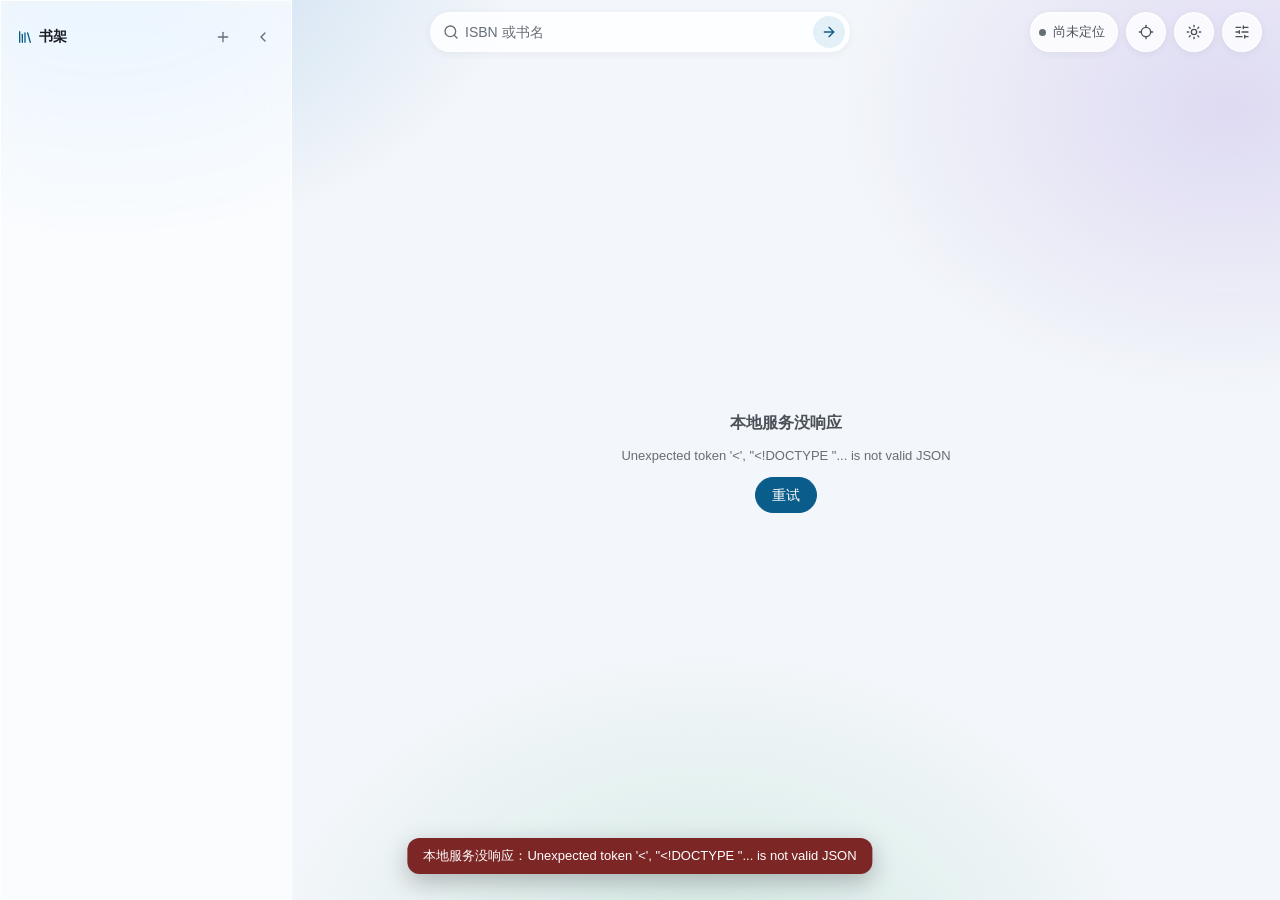
==== web/index.html @ 60a11de5 "上图馆藏查询 - 精简公开版初始提交 55 个文件：核心代码、网点数据、启动脚本、测试、文档、许可证。 打包工具与作者侧文档留在私有仓，不进公开仓。" ====
<!DOCTYPE html>
<html lang="zh-CN">
<head>
<meta charset="utf-8">
<meta name="viewport" content="width=device-width, initial-scale=1, viewport-fit=cover">
<title>上图馆藏查询 · 按距离查可借</title>
<!-- 浏览器标签页的书本小图标：16/32 给标签页，180 给 iOS 主屏幕 -->
<link rel="icon" type="image/png" sizes="32x32" href="icon-32.png">
<link rel="icon" type="image/png" sizes="16x16" href="icon-16.png">
<!-- 手机「添加到主屏幕」后当 App 用：图标、独立窗口、状态栏配色 -->
<link rel="manifest" href="manifest.json">
<link rel="apple-touch-icon" href="icon-180.png">
<meta name="apple-mobile-web-app-capable" content="yes">
<meta name="mobile-web-app-capable" content="yes">
<meta name="apple-mobile-web-app-title" content="上图馆藏">
<meta name="theme-color" media="(prefers-color-scheme: light)" content="#ffffff">
<meta name="theme-color" media="(prefers-color-scheme: dark)" content="#14171a">
<script>
  /* 在 CSS 之前定好主题，避免暗色下先闪一下白底 */
  (function () {
    var t;
    try {
      /* 便携模式（打包产物）不读本机记录，跟着系统走；判定开关见 app.js 的 S.nostore */
      if (localStorage.getItem('shlib.nostore') !== '1') t = localStorage.getItem('shlib.theme');
    } catch (e) {}
    if (t !== 'dark' && t !== 'light') {
      t = window.matchMedia && matchMedia('(prefers-color-scheme: dark)').matches ? 'dark' : 'light';
    }
    document.documentElement.setAttribute('data-theme', t);
  })();
</script>
<link rel="stylesheet" href="style.css">
</head>
<body>

<!-- 没有顶栏、没有标题：进页面第一眼就是定位结果和书架。
     检索框单独做成一颗药丸，右侧的按钮各自一颗圆钮，同一高度、同一条水平轴线 -->
<header id="bar">
  <div class="qwrap">
    <!-- 药丸检索：放大镜在左、清除叉在右，输入区居中，整颗框就是个 searchbox -->
    <div class="qpill" role="search">
      <i data-icon="search" class="qico"></i>
      <input id="q" type="search" placeholder="ISBN 或书名" autocomplete="off" spellcheck="false"
             aria-label="检索 ISBN 或书名" aria-expanded="false" aria-controls="sug">
      <button type="button" class="qclear hidden" id="qClear" title="清空" aria-label="清空检索框">
        <i data-icon="x"></i>
      </button>
      <button type="button" class="qgo icon-btn" id="qBtn" title="查询上图馆藏" aria-label="查询上图馆藏">
        <i data-icon="arrow-right"></i>
      </button>
      <!-- 搜索推荐 / 匹配 / 记录 -->
      <div class="sug hidden" id="sug" role="listbox" aria-label="搜索建议"></div>
    </div>
  </div>

  <div class="bacts">
    <!-- 定位：一个小圆点 + 地名，紧挨着定位钮。它读起来是「当前位置」，不是按钮 -->
    <div class="loc" id="loc" role="button" tabindex="0" title="点击更改位置">
      <span class="dot"></span>
      <span class="txt" id="locTxt">尚未定位</span>
    </div>
    <button class="rbtn icon-btn" id="geoBtn" title="重新定位" aria-label="重新定位">
      <i data-icon="locate"></i>
    </button>
    <!-- 亮色/暗色开关：一颗钮两个状态。图标跟着当前主题换（亮色=太阳，暗色=月亮），
         title 写的是「点了会变成什么」，不是当前状态 -->
    <button class="rbtn icon-btn" id="themeBtn" title="切换暗色" aria-label="切换暗色">
      <i data-icon="sun"></i>
    </button>
    <button class="rbtn icon-btn" id="settingsBtn" title="设置" aria-label="设置">
      <i data-icon="sliders"></i>
    </button>
  </div>
</header>

<main id="main">
  <aside id="aside">
    <div class="aside-head">
      <span class="ttl"><i class="ttl-ico" data-icon="library"></i>书架</span>
      <span class="spacer"></span>
      <!-- 手动加书：加进来的书单独成「手动添加」一组，不写回豆瓣书单，能随时移除 -->
      <button class="ghost icon-btn with-lbl" id="shelfAdd" title="手动加一本书" aria-label="手动加一本书">
        <i data-icon="plus"></i><span class="lbl">加书</span>
      </button>
      <button class="ghost icon-btn with-lbl" id="asideToggle" title="收起书架" aria-label="收起书架">
        <i data-icon="chevron-left"></i><span class="lbl">收起</span>
      </button>
    </div>
    <!-- 两组书单都由 renderBooks 画：上面「手动添加」，下面「豆瓣书单」 -->
    <div class="booklist" id="bookList"></div>
    <!-- 收起后只剩这一条：竖排标题 + 展开箭头，点一下把书架叫回来 -->
    <button class="aside-rail" id="asideRail" title="展开书架" aria-label="展开书架">
      <i data-icon="chevron-right"></i>
      <i class="rail-ico" data-icon="library"></i>
      <span class="rail-txt">书架</span>
    </button>
  </aside>

  <section class="result" id="result">
    <div class="empty">
      <h2>正在准备</h2>
      <p>读取书架、网点数据和你的位置…</p>
    </div>
  </section>
</main>

<!-- 设置 -->
<div class="settings" id="settings" aria-hidden="true">
    <div class="box" role="dialog" aria-modal="true" aria-labelledby="settingsTitle">
      <h2 id="settingsTitle">设置</h2>
      <button class="x" id="setClose" type="button" aria-label="关闭设置"></button>

    <!-- 局域网只读：从其他设备打开时能查书，但写配置会被服务端拒绝，这里提前说清楚 -->
    <div class="note ro" id="setRo" hidden>
      在其他设备上打开时，设置是只读的：可以查书、查看结果；改设置请回到运行服务的那台电脑。
    </div>

    <!-- 1 地图：宽屏下结果区背后铺不铺地图。手机上地图不铺背景，这项主要给桌面用 -->
    <div class="grp">地图</div>

    <div class="field">
      <label>默认展开地图</label>
      <div class="seg" id="mapSeg">
        <span class="seg-thumb" aria-hidden="true"></span>
        <button type="button" data-map-val="1">展开</button>
        <button type="button" data-map-val="0">收起</button>
      </div>
    </div>

    <!-- 2 豆瓣书单地址 -->
    <div class="grp">豆瓣书单地址</div>

    <div class="field">
      <label for="setDoulist">书单页网址</label>
      <input id="setDoulist" placeholder="https://www.douban.com/doulist/xxxx/">
    </div>

    <!-- 3 地图 API Key -->
    <div class="grp">地图 API Key</div>

    <div class="keybox">
      <div class="field">
        <!-- 两把 Key 的名字以前叫「Web 服务」/「Web 端」，中文里分不出来，提示里还常被统
             统称成「地图 Key」，结果距离/骑行缺的是 Web 服务那把、人却去填地图那格。
             label 改成按用途说，一把管地址换算和骑行，一把管浏览器画地图 -->
        <label for="providerBtn">地址与距离（Web 服务 Key）</label>
        <div class="row">
          <div class="select w-narrow" id="providerSelect">
            <input type="hidden" id="setProvider" value="amap">
            <button type="button" class="select-btn" id="providerBtn"
                    aria-haspopup="listbox" aria-expanded="false" aria-controls="providerMenu">
              <span id="providerVal">高德</span>
              <i data-icon="chevron-down"></i>
            </button>
            <div class="select-menu" id="providerMenu" role="listbox" aria-label="地址与距离的服务商" hidden>
              <button type="button" class="select-opt" role="option" data-v="amap"
                      aria-selected="true" tabindex="-1">
                <span>高德</span><i data-icon="check"></i>
              </button>
              <button type="button" class="select-opt" role="option" data-v="qq"
                      aria-selected="false" tabindex="-1">
                <span>腾讯</span><i data-icon="check"></i>
              </button>
            </div>
          </div>
          <input id="setKey" type="password" autocomplete="off" placeholder="Key">
          <button class="sm" type="button" id="keyTest">测试</button>
        </div>
      </div>

      <div class="field last">
        <label for="setMapKey">地图背景（Web 端 JS API Key）</label>
        <input id="setMapKey" type="password" autocomplete="off" placeholder="Key">
        <input id="setMapSec" type="password" autocomplete="off"
               placeholder="安全密钥" class="mt">
      </div>
    </div>

    <!-- 4 从其他设备访问：默认关，开启后同一网络里的手机 / 另一台电脑能打开（只读） -->
    <div class="grp">从其他设备访问</div>

    <div class="field last" id="lanField">
      <div class="lan-switch">
        <div class="lan-switch-txt">
          <label id="lanLabel">让同一网络里的其他设备打开</label>
          <div class="stat" id="lanStat">未开启，只有这台电脑能访问</div>
        </div>
        <button type="button" class="tgl" id="lanToggle" aria-pressed="false"
                aria-labelledby="lanLabel">
          <span class="tgl-track"><span class="tgl-knob"></span></span>
        </button>
      </div>
      <!-- 开关保存即生效：服务收到保存请求会当场换监听地址（server.py 的 apply_lan_binding），
           所以这里不再有「要不要重启」那条问句 -->
      <div class="lan-row" id="lanShare" hidden>
        <div id="lanQr" class="lan-qr" hidden></div>
        <div class="lan-txt">
          <div id="lanUrl" class="lan-url">—</div>
          <div class="lan-note" id="lanRo" hidden>其他设备上只能查看：可以查书、查看结果；修改设置请回到这台电脑。</div>
        </div>
      </div>
      <div class="lan-note" id="lanHint">其他设备要和这台电脑在同一个网络里；手机就是连同一个 Wi-Fi。</div>
    </div>

    <!-- 5 关于 -->
    <div class="grp">关于</div>

    <div class="ver-row">
      <div class="ver" id="setVer">上图馆藏查询 v—</div>
      <button class="sm" type="button" id="restartSrv" hidden
              title="重启本地服务，让 server.py / version.json 的改动生效">重启服务</button>
    </div>

    <div class="foot">
      <button id="setCancel">关闭</button>
      <button class="primary" id="setSave">保存</button>
    </div>
  </div>
</div>

<!-- 手机全屏地图：桌面有背景地图，窄屏放不下，改为按需铺满整屏 -->
<div class="map-sheet" id="mapSheet" aria-hidden="true">
  <div class="ms-panel" role="dialog" aria-modal="true" aria-labelledby="msTitle">
    <div class="ms-head">
      <h2 id="msTitle">馆藏地图</h2>
      <div class="ms-acts">
        <button type="button" class="ms-loc" id="msRecenter" title="回到我的位置" aria-label="回到我的位置">
          <i data-icon="locate"></i>
        </button>
        <button type="button" class="ms-close" id="mapSheetClose" aria-label="关闭地图">
          <i data-icon="x"></i>
        </button>
      </div>
    </div>
    <div class="ms-map" id="msMap"></div>
    <div class="ms-legend">
      <i class="mdot ok"></i>有可借<i class="mdot no"></i>借不到<span id="msLegendMe"><i class="mdot me"></i>我的位置</span>
    </div>
  </div>
</div>

<!-- 手动加书：加进来的书归「手动添加」这一组，不写回豆瓣书单 -->
<div class="dlg" id="addDlg" aria-hidden="true">
  <div class="dlg-box" role="dialog" aria-modal="true" aria-labelledby="addTitle">
    <h2 id="addTitle">手动加书</h2>
    <div class="field">
      <label for="addInput">ISBN 或书名</label>
      <input id="addInput" autocomplete="off" placeholder="9787302685821 / 置身事内">
    </div>
    <div class="dlg-hint" id="addHint">加进「手动添加」这一组，不会改动豆瓣书单。输入书名会先列出上图的版本，选定一本再查馆藏</div>
    <!-- 按书名匹配到多个版本时列在这里，点一个再查 -->
    <div class="dlg-cands" id="addCands" hidden></div>
    <div class="dlg-foot">
      <button type="button" id="addCancel">取消</button>
      <button type="button" class="primary" id="addOk">加入并查询</button>
    </div>
  </div>
</div>

<!-- 地址输入：页面内对话框，替掉原生 prompt（原生弹窗没法沿用配色，内嵌浏览器里还可能被拦掉） -->
<div class="dlg" id="addrDlg" aria-hidden="true">
  <div class="dlg-box" role="dialog" aria-modal="true" aria-labelledby="addrTitle">
    <h2 id="addrTitle">设置位置</h2>
    <div class="field">
      <label for="addrInput">地址或地点名</label>
      <input id="addrInput" autocomplete="off" placeholder="淮海中路1555号 / 人民广场">
    </div>
    <!-- 手填过的地址：手机上没有定位，常用地址点一下就设好 -->
    <div class="addr-recent" id="addrRecent" hidden></div>
    <!-- 提示原句写在 app.js 的 ADDR_HINT，打开对话框时填进来（查位置和报错会临时改写，
         这里留空是为了同一句不留两份） -->
    <div class="dlg-hint" id="addrHint"></div>
    <div class="dlg-foot">
      <button type="button" id="addrCancel">取消</button>
      <button type="button" class="primary" id="addrOk">确定</button>
    </div>
  </div>
</div>

<div id="toast" role="status" aria-live="polite" aria-atomic="true"></div>

<script src="shlib.js"></script>
<script src="app.js"></script>
</body>
</html>
---- web/style.css ----
/* 正文用系统默认字体栈：中文优先苹方/微软雅黑，英文走系统 UI 字体 */

/* --aside-w 注册成 <length>：类切换（292 ↔ 36px）时变量本身可过渡，
   grid 列宽、地图背景层 left、结果列左沿都读它，于是整页一起平滑收/放；
   不注册的话这些值只会在切换那一刻瞬跳。不支持的浏览器忽略本条，等同瞬切（现状） */
@property --aside-w {
  syntax: '<length>';
  inherits: true;
  initial-value: 292px;
}
/* 清透质感（轻玻璃拟态 + 柔性拟态）：
   - 面板一律半透明白 + backdrop 磨砂，柔和分层阴影，细白描边模拟玻璃厚度
   - 底层铺淡彩渐变环境光（body::before），玻璃有东西可透才显质感
   - 原则「不抢内容」：模糊半径和透明度都收着，文字照旧用 --ink 系 */
:root {
  --bg: #f3f6fa;
  --panel: rgba(255, 255, 255, .66);
  /* 顶栏零件（药丸/三枚圆钮/定位条）专用浓度：比 --panel 浓一档。
     书单列滚到顶栏后面时，.66 的磨砂下还能透出封面和文字的色影，
     人民广场那串字又会直接压在内容上——用户截图指出「内容混合」。
     只提顶栏这三个零件，不动 --panel（aside/卡片/下拉都共用 .66，一起动会动全局） */
  --panel-top: rgba(255, 255, 255, .82);
  --panel-2: rgba(255, 255, 255, .48);
  /* 浮层专用（搜索联想 / 搜索记录下拉）：它们压在整屏封面图上，
     --panel 的 .66 会把封面颜色透上来，字都读不清，所以单独浓一档 */
  --panel-pop: rgba(255, 255, 255, .97);
  --panel-solid: #fbfcfe;          /* 不支持 backdrop-filter 时的回退底 */
  --chip: rgba(20, 44, 68, .055);
  --hover: rgba(20, 44, 68, .05);
  --hover-2: rgba(20, 44, 68, .09);
  --line: rgba(20, 44, 68, .1);
  --line-strong: rgba(20, 44, 68, .18);
  /* 玻璃边缘：1px 亮描边 + 内侧顶部高光，模拟玻璃厚度 */
  --glass-line: rgba(255, 255, 255, .75);
  --glass-sheen: rgba(255, 255, 255, .85);
  --ink: #1a1d21;
  --ink-2: #4a5158;
  /* 淡一档仍要过 AA：#868e96 在 #f3f6fa 上只有 3.06:1，
     时间、说明、占位这些高频小字同样得读得清。这一档约 4.78:1 */
  --ink-3: #666e76;
  --brand: #0a5c8a;
  --brand-soft: rgba(10, 122, 178, .1);
  --brand-line: rgba(10, 122, 178, .32);
  --on-brand: #ffffff;
  /* 「我的位置」单独一支橙：地图上要一眼找到自己，跟馆标记的蓝同色就淹没了。
     同一个东西在右上角定位点上也是这一个色，两处必须同源 */
  --me: #e8590c;
  --me-soft: rgba(232, 89, 12, .22);
  --warn: #9a5b00;
  --warn-soft: rgba(217, 119, 6, .12);
  --no: #8c2f2f;
  --scrim: rgba(16, 24, 40, .35);
  /* 控件尺寸：按 shadcn/ui 的 h-9 / h-8 / h-10 / size-9 换算。
     全站按钮、输入框、下拉、分段、开关只读这四个数，别再各处写裸像素 */
  --ctl-sm: 32px;
  --ctl: 36px;
  --ctl-lg: 40px;
  --ctl-touch: 44px;
  /* 圆角三档：输入与菜单项 8、浮层与列表块 12、面板 16；按钮一律胶囊 999 */
  --r-sm: 8px;
  --r-md: 12px;
  --r-lg: 16px;
  /* 聚焦环：跟检索药丸的 3px 柔光同源，按钮/输入共用一套 */
  --ring: 0 0 0 3px var(--brand-soft);
  /* 柔光三层阴影：贴地一层、环境一层、远端大而极淡的一层——只拉开层级，不压出「重」感 */
  --shadow: 0 1px 2px rgba(31, 45, 61, .04), 0 4px 12px rgba(31, 45, 61, .05), 0 16px 40px rgba(31, 45, 61, .05);
  --shadow-float: 0 2px 6px rgba(31, 45, 61, .06), 0 12px 32px rgba(31, 45, 61, .1), 0 32px 72px rgba(31, 45, 61, .08);
  /* 分段控件里那块「浮起来的选中项」：只借一点点投影，别让它变成一张卡片 */
  --seg-thumb: var(--panel-solid);
  --thumb-shadow: 0 1px 2px rgba(31, 45, 61, .16), 0 1px 1px rgba(31, 45, 61, .06);
  color-scheme: light;
}

/* 暗色：只换变量，别在组件里写死颜色。玻璃规则同亮色：半透明深板 + 微弱亮描边 */
html[data-theme="dark"] {
  --bg: #101318;
  --panel: rgba(30, 35, 42, .62);
  --panel-top: rgba(30, 35, 42, .78);
  --panel-2: rgba(38, 44, 52, .5);
  --panel-pop: rgba(30, 35, 42, .97);
  --panel-solid: #1c2026;
  --chip: rgba(255, 255, 255, .07);
  --hover: rgba(255, 255, 255, .06);
  --hover-2: rgba(255, 255, 255, .1);
  --line: rgba(255, 255, 255, .1);
  --line-strong: rgba(255, 255, 255, .18);
  --glass-line: rgba(255, 255, 255, .12);
  --glass-sheen: rgba(255, 255, 255, .07);
  --ink: #e7e9ec;
  --ink-2: #b3bac1;
  --ink-3: #828a92;
  --brand: #6cb6dd;
  --brand-soft: rgba(108, 182, 221, .14);
  --brand-line: rgba(108, 182, 221, .38);
  --on-brand: #0d2029;
  /* 暗色下地图是「幻影黑」，橙要更亮一档才压得住 */
  --me: #ff922b;
  --me-soft: rgba(255, 146, 43, .26);
  --warn: #dfa95c;
  --warn-soft: rgba(223, 169, 92, .13);
  --no: #e5918c;
  --scrim: rgba(0, 0, 0, .58);
  --shadow: 0 1px 2px rgba(0, 0, 0, .3), 0 4px 12px rgba(0, 0, 0, .25), 0 16px 40px rgba(0, 0, 0, .22);
  --shadow-float: 0 2px 6px rgba(0, 0, 0, .35), 0 12px 32px rgba(0, 0, 0, .35), 0 32px 72px rgba(0, 0, 0, .3);
  /* 暗色下 panel-solid 比 chip 托盘更暗，直接拿来当滑块会看成「凹槽」；
     往亮处抬一档，才有「浮起来」的方向感 */
  --seg-thumb: #343a44;
  --thumb-shadow: 0 1px 2px rgba(0, 0, 0, .45);
  color-scheme: dark;
}

* { box-sizing: border-box; }

html, body {
  margin: 0;
  height: 100%;
}

body {
  background: var(--bg);
  color: var(--ink);
  font: 14px/1.55 -apple-system, "Segoe UI", "PingFang SC", "Microsoft YaHei", sans-serif;
  -webkit-font-smoothing: antialiased;
  display: flex;
  flex-direction: column;
}

/* 环境光：三团淡彩极光斑固定铺在视口底层，面板的磨砂透的就是它。
   fixed + z-index:-1 不参与滚动也不接鼠标；色斑务必淡（≤.5），压暗了正文对比度就塌了 */
body::before {
  content: "";
  position: fixed;
  inset: 0;
  z-index: -1;
  pointer-events: none;
  background:
    radial-gradient(42rem 30rem at 8% -6%, rgba(125, 180, 225, .4), transparent 62%),
    radial-gradient(38rem 28rem at 96% 12%, rgba(168, 148, 224, .28), transparent 64%),
    radial-gradient(44rem 32rem at 55% 108%, rgba(140, 208, 178, .3), transparent 62%);
}
html[data-theme="dark"] body::before {
  background:
    radial-gradient(42rem 30rem at 8% -6%, rgba(56, 98, 138, .3), transparent 62%),
    radial-gradient(38rem 28rem at 96% 12%, rgba(92, 76, 138, .26), transparent 64%),
    radial-gradient(44rem 32rem at 55% 108%, rgba(48, 108, 88, .24), transparent 62%);
}

/* 玻璃面板公共质感：磨砂 + 亮描边 + 顶部高光。各组件只补自己的圆角/阴影，
   都从这里拿背景，保证「透多少」全局一致 */
aside, .settings .box, .iw, .map-legend {
  background: var(--panel);
  -webkit-backdrop-filter: blur(18px) saturate(1.6);
  backdrop-filter: blur(18px) saturate(1.6);
  border: 1px solid var(--glass-line);
}

/* 不支持 backdrop-filter 的老浏览器：退回近实色底，别让文字压在色斑上。
   暗色那组选择器特异性更高，得一起写，不然暗色下回退不生效 */
@supports not ((backdrop-filter: blur(1px)) or (-webkit-backdrop-filter: blur(1px))) {
  :root, html[data-theme="dark"] { --panel: var(--panel-solid); --panel-2: var(--panel-solid); --panel-top: var(--panel-solid); --panel-pop: var(--panel-solid); }
  .card, aside, .settings .box, .iw, .map-legend { border-color: var(--line); }
}

button, input, select { font: inherit; color: inherit; }

a { color: var(--brand); text-decoration: none; }
a:hover { text-decoration: underline; }

.hidden { display: none !important; }

/* ---------------------------------------------------------------- 头部 */

/* 没有一体化顶栏、没有标题：只在视口顶上浮着一排东西——一颗药丸检索，右边两颗圆钮。
   头部本身不画底色、不画分隔线（画了就又变回「一条顶栏」），靠药丸和圆钮自己的
   玻璃底跟内容分开。fixed 不占布局高度，两列滚动区各自用 --hdr-h 让位 */
/* 头部这条横贯整个视口，但视觉上只有药丸和右侧两颗圆钮。
   让它整体不吃事件、只有里面的零件吃：否则书单移到顶端后，最上面一截会被一条
   透明的头部盒子挡住，点不到也划不动 */
header {
  pointer-events: none;
  position: fixed;
  top: 0;
  left: 0;
  right: 0;
  z-index: 20;
  flex: none;
  display: flex;
  align-items: center;
  gap: 10px;
  padding: 12px 18px;
}
header > * { pointer-events: auto; }

/* 药丸 + 定位：同一组。min-width:0 让它能真的被压缩，否则内部输入框撑住不肯缩 */
.qwrap {
  display: flex;
  align-items: center;
  gap: 10px;
  flex: 1 1 auto;
  min-width: 0;
}

/* 桌面（>860，跟下面单列断点对齐）：药丸在视口正中，右边一簇「地名 + 两颗圆钮」。
   三列布局：左右各 1fr 把中间那列按在正中，左列空着——这才是「水平居中」，
   不是「在两个东西之间居中」 */
@media (min-width: 861px) {
  header {
    display: grid;
    grid-template-columns: minmax(0, 1fr) auto minmax(0, 1fr);
    column-gap: 10px;
  }
  .qwrap { grid-column: 2; flex: none; }
  .bacts { grid-column: 3; justify-self: end; justify-content: flex-end; max-width: 100%; }
  /* 右簇零件（地名 + 三颗圆钮）间距全站统一 8px：858 这档最挤，靠 .loc 自己截断让位 */
  .bacts { gap: 8px; }
}

/* 药丸检索：整颗框就是一个搜索框——放大镜在左、清除叉和「去查」圆钮在右，
   中间是输入区。高度 40 和右边的圆钮一致，视觉上是一排同高的东西 */
.qpill {
  position: relative;          /* 下拉用它定位 */
  display: flex;
  align-items: center;
  gap: 6px;
  flex: 0 1 420px;
  width: 420px;
  height: var(--ctl-lg);
  padding: 0 4px 0 12px;
  border-radius: 999px;
  background: var(--panel-top);
  -webkit-backdrop-filter: blur(18px) saturate(1.6);
  backdrop-filter: blur(18px) saturate(1.6);
  border: 1px solid var(--glass-line);
  box-shadow: inset 0 1px 0 var(--glass-sheen), 0 2px 8px rgba(31, 45, 61, .06);
  transition: border-color .14s, box-shadow .14s;
}
/* 聚焦：描边换成品牌色 + 一圈很淡的光晕，不加粗边框（加粗会让药丸抖一下） */
.qpill:focus-within {
  border-color: var(--brand-line);
  box-shadow: inset 0 1px 0 var(--glass-sheen), 0 0 0 3px var(--brand-soft), 0 2px 8px rgba(31, 45, 61, .08);
}
.qpill .qico {
  flex: none;
  color: var(--ink-3);
  transition: color .14s;
}
.qpill .qico .ic { width: 16px; height: 16px; }
.qpill:focus-within .qico { color: var(--brand); }
/* 输入框自己不带边框和底色：它就是药丸里的一段空白 */
.qpill input {
  flex: 1 1 auto;
  min-width: 0;
  height: 100%;
  padding: 0;
  border: 0;
  background: transparent;
  font-size: 14px;
  outline: none;
  color: var(--ink);
}
.qpill input::placeholder { color: var(--ink-3); }
/* 搜索框原生的清除叉会跟自己的叉叠在一起，去掉 */
.qpill input::-webkit-search-cancel-button { -webkit-appearance: none; appearance: none; }

/* 清除叉：有字才出现。做成小圆点，跟「去查」那颗拉开一档 */
.qpill .qclear {
  flex: none;
  display: inline-flex;
  align-items: center;
  justify-content: center;
  width: 24px; height: 24px;
  padding: 0;
  border: 0;
  border-radius: 50%;
  background: var(--chip);
  color: var(--ink-3);
}
.qpill .qclear:hover:not(:disabled) { background: var(--hover-2); color: var(--ink); }
.qpill .qclear .ic { width: 12px; height: 12px; stroke-width: 2.4; }
/* 「去查」：药丸右端嵌着的一颗实心小圆钮，比圆钮小两号，免得抢过设置钮 */
.qpill .qgo {
  flex: none;
  width: var(--ctl-sm); height: var(--ctl-sm);
  border: 0;
  border-radius: 50%;
  background: var(--brand-soft);
  color: var(--brand);
}
.qpill .qgo:hover:not(:disabled) { background: var(--brand); color: var(--on-brand); }
.qpill .qgo .ic { width: 16px; height: 16px; }

/* 右侧一簇：地名 + 两颗圆钮（定位、设置）。药丸同高 40，圆钮是正圆、玻璃底 */
.bacts { display: flex; align-items: center; gap: 8px; flex: none; min-width: 0; }
.rbtn {
  width: var(--ctl-lg); height: var(--ctl-lg);
  /* 圆钮不许被压扁：窗口窄的时候要缩的是地名，不是这两颗圆 */
  flex: none;
  padding: 0;
  border-radius: 50%;
  border: 1px solid var(--glass-line);
  background: var(--panel-top);
  -webkit-backdrop-filter: blur(18px) saturate(1.6);
  backdrop-filter: blur(18px) saturate(1.6);
  color: var(--ink-2);
  box-shadow: inset 0 1px 0 var(--glass-sheen), 0 2px 8px rgba(31, 45, 61, .06);
  transition: background .12s, color .12s, border-color .12s, box-shadow .12s;
}
.rbtn:hover:not(:disabled) {
  background: var(--hover-2);
  color: var(--ink);
  box-shadow: inset 0 1px 0 var(--glass-sheen), 0 3px 12px rgba(31, 45, 61, .1);
}
.rbtn .ic { width: 16px; height: 16px; }
/* 药丸里那颗「去查」和圆钮共用的圆钮基类：图标居中由 .icon-btn 负责 */
.rbtn.icon-btn:hover:not(:disabled) { background: var(--hover-2); color: var(--ink); }

/* 不支持 backdrop-filter 的老浏览器：退回近实色底，别让文字压在色斑上 */
@supports not ((backdrop-filter: blur(1px)) or (-webkit-backdrop-filter: blur(1px))) {
  .qpill, .rbtn, .sug { background: var(--panel-solid); border-color: var(--line); }
}

.spacer { flex: 1; }

/* 定位：一颗小圆点 + 地名，没有边框——它读起来是「当前位置」，不是按钮。
   位置在右侧一簇的最前面，紧挨着定位钮（挤的时候先压它，两颗钮不缩） */
/* 「人民广场」定位条：一颗点 + 地名，读起来是「当前位置」不是按钮，但要有底——
   它以前完全透明（只有 hover 才出底），书单列滚到顶栏后面时这串字直接压在
   封面和书名上，用户截图指出「内容混合」。底子跟圆钮同款同浓度 */
.loc {
  display: flex;
  align-items: center;
  gap: 7px;
  flex: 0 1 auto;
  min-width: 0;
  max-width: 190px;
  /* 高度跟同行三枚圆钮（.rbtn 40px）拉齐：以前 30px 矮一截，一排东西高低不齐。
     宽度不写死：flex 0 1 auto 让它跟着地名长短自适应，超长由 .txt 截断出省略号 */
  height: var(--ctl-lg);
  padding: 0 12px 0 8px;
  font-size: 13px;
  color: var(--ink-2);
  border-radius: 999px;
  border: 1px solid var(--glass-line);
  background: var(--panel-top);
  -webkit-backdrop-filter: blur(18px) saturate(1.6);
  backdrop-filter: blur(18px) saturate(1.6);
  box-shadow: inset 0 1px 0 var(--glass-sheen), 0 2px 8px rgba(31, 45, 61, .06);
  cursor: pointer;
  user-select: none;
  transition: background .12s, color .12s;
}
.loc:hover { background: var(--hover); color: var(--ink); }
.loc:focus-visible { outline: 2px solid var(--brand-line); outline-offset: 1px; }
.loc .dot {
  width: 7px; height: 7px; border-radius: 50%;
  background: var(--ink-3); flex: none;
  transition: background .16s;
}
.loc.on .dot { background: var(--me); }
.loc .txt { overflow: hidden; text-overflow: ellipsis; white-space: nowrap; min-width: 0; }

/* ---------------------------------------------------------------- 按钮 */

/* 规格对齐 shadcn/ui Button：默认 h-9（36）/ px-4（16）/ text-sm（14）/ font-medium。
   形状沿用本项目的胶囊：带字的 999、纯图标的等宽等高自然成正圆 */
button {
  display: inline-flex;
  align-items: center;
  justify-content: center;
  gap: 8px;
  height: var(--ctl);
  padding: 0 16px;
  border: 1px solid var(--line-strong);
  background: var(--panel-2);
  border-radius: 999px;
  color: var(--ink);
  font-size: 14px;
  font-weight: 500;
  line-height: 1;
  cursor: pointer;
  transition: background .12s, border-color .12s, color .12s, box-shadow .12s;
  white-space: nowrap;
}
button:focus-visible {
  outline: none;
  border-color: var(--brand);
  box-shadow: var(--ring);
}
button:hover:not(:disabled) { background: var(--hover-2); }
button:disabled { opacity: .5; cursor: default; }
button.primary {
  background: var(--brand);
  border-color: var(--brand);
  color: var(--on-brand);
}
/* 通用 button:hover 的灰底（0,2,1）打得掉 button.primary（0,1,1），
   所以主按钮的 hover 必须同样带上 :hover:not(:disabled)，把品牌色底守住，
   否则白字会压在浅灰上看不见（2026-10-22 用户截图指出）。
   压暗用 color-mix 而不是 filter：filter 会把白字一起变灰 */
button.primary:hover:not(:disabled) {
  background: color-mix(in srgb, var(--brand) 90%, var(--ink));
  border-color: color-mix(in srgb, var(--brand) 90%, var(--ink));
}
button.ghost { border-color: transparent; background: transparent; color: var(--ink-2); }
button.ghost:hover:not(:disabled) { background: var(--hover); }
/* 小号：h-8（32）/ px-3（12）/ 13px；纯图标时是 32 见方的圆 */
button.sm { height: var(--ctl-sm); padding: 0 12px; font-size: 13px; }
button.sm.icon-btn { width: var(--ctl-sm); padding: 0; }
/* 书单头部的图标按钮：h-8 圆钮、透明底，hover 才浮一层 */
.aside-head button.icon-btn {
  width: var(--ctl-sm);
  height: var(--ctl-sm);
  color: var(--ink-3);
}
.aside-head button.icon-btn .ic { width: 16px; height: 16px; }
/* 文字标签默认藏：宽屏有 title 悬停就够，文字是重复信息。≤640px 触屏看不到 title，
   才显示（见文件末尾那条 media）——按钮从 32px 圆点变成带字小胶囊 */
.aside-head button.icon-btn .lbl { display: none; }
button.wide { width: 100%; }
/* ---------------------------------------------------------------- 搜索下拉 */

/* 挂在药丸下面：跟药丸同宽（最小 320，窄屏才跟着缩），浮在内容上面。
   里面只有两种行：可点的建议（.sg）和分组标题（.sug-head） */
.sug {
  position: absolute;
  top: calc(100% + 6px);
  left: 0;
  right: 0;
  min-width: 320px;
  z-index: 30;
  padding: 4px;
  border-radius: var(--r-md);
  background: var(--panel-pop);
  -webkit-backdrop-filter: blur(22px) saturate(1.7);
  backdrop-filter: blur(22px) saturate(1.7);
  border: 1px solid var(--glass-line);
  box-shadow: inset 0 1px 0 var(--glass-sheen), var(--shadow-float);
  max-height: min(68vh, 520px);
  overflow-y: auto;
  overscroll-behavior: contain;
}
.sug-head {
  padding: 4px 8px;
  font-size: 11px;
  color: var(--ink-3);
  letter-spacing: .2px;
}
/* 版本查询的加载 / 失败 / 空结果：不占一行高度，跟建议行同样的左内边距 */
.sg-note {
  display: flex;
  align-items: center;
  flex-wrap: wrap;
  gap: 6px;
  padding: 8px;
  font-size: 12px;
  line-height: 1.5;
  color: var(--ink-3);
}
.sg-note .spin { width: 12px; height: 12px; border-width: 2px; }
.sg-note.err { color: var(--warn); background: var(--warn-soft); border-radius: var(--r-sm); }
/* 一条建议：图标 + 书名 +（作者·ISBN）。书名抢宽度，右侧次要信息自己截断 */
.sg {
  display: flex;
  align-items: center;
  gap: 8px;
  width: 100%;
  height: var(--ctl);
  padding: 0 8px;
  border: 0;
  border-radius: var(--r-sm);
  background: transparent;
  color: var(--ink);
  text-align: left;
  font-size: 13px;
  font-weight: 400;
}
.sg .ic { width: 16px; height: 16px; color: var(--ink-3); flex: none; }
.sg .sg-t {
  flex: 1 1 auto;
  min-width: 0;
  overflow: hidden;
  text-overflow: ellipsis;
  white-space: nowrap;
}
.sg .sg-s {
  flex: 0 1 auto;
  max-width: 46%;
  overflow: hidden;
  text-overflow: ellipsis;
  white-space: nowrap;
  font-size: 11px;
  color: var(--ink-3);
}
/* 上图版本那条建议：两行——书名一行，作者/出版社/年份/ISBN 一行。
   版本靠 ISBN 区分，不能因为单行宽度不够把它截掉。
   行高必须自己写：全局 button 是 line-height:1（给单行胶囊按钮用的），
   两行文本继承它就会把上下两行贴成「叠字」，光加内边距救不回来 */
.sg.ed {
  display: grid;
  grid-template-columns: 16px minmax(0, 1fr);
  align-items: start;
  gap: 3px 9px;
  height: auto;
  padding: 8px 10px;
  line-height: 1.45;
}
.sg.ed .ic { grid-row: 1 / 3; margin-top: 2px; }
.sg.ed .sg-t,
.sg.ed .sg-s { max-width: 100%; }
.sg.ed .sg-s { font-size: 11px; }
/* 回车提示：只在「去上图查」那条上出现，提醒键盘能直接确认 */
.sg .sg-k {
  flex: none;
  font-size: 11px;
  color: var(--ink-3);
  border: 1px solid var(--line);
  border-radius: 4px;
  padding: 0 4px;
  line-height: 16px;
}
/* 高亮：鼠标划过和键盘上下共用这一个类，任何时刻只有一条亮 */
.sg.hi, .sg:hover:not(:disabled) { background: var(--hover); }
.sg.hi .ic, .sg:hover:not(:disabled) .ic { color: var(--brand); }
/* 「去上图查」那条：跟上面的书单匹配隔一道细线，读起来是「另外一件事」 */
.sg.go { margin-top: 4px; border-top: 1px solid var(--line); border-radius: 0 0 var(--r-sm) var(--r-sm); }
.sg.go .sg-t b { font-weight: 600; color: var(--ink); }
/* 清空记录：靠底部、颜色更淡——是收尾动作，不该跟正经结果一样显眼 */
.sg.clr { color: var(--ink-3); font-size: 13px; height: var(--ctl-sm); }
.sg.clr:hover:not(:disabled) { color: var(--ink); }
.sg.clr:hover:not(:disabled) .ic { color: var(--ink); }
/* 最近搜索一行：左边是可点的记录，右边单独一个叉 */
.sg-row { display: flex; align-items: center; gap: 2px; }
.sg-row .sg { flex: 1 1 auto; width: auto; min-width: 0; }
.sg-x {
  flex: none;
  display: inline-flex;
  align-items: center;
  justify-content: center;
  width: var(--ctl-sm); height: var(--ctl-sm);
  padding: 0;
  border: 0;
  border-radius: 999px;
  background: transparent;
  color: var(--ink-3);
  /* 平时不显示，划过那一行才浮出来——记录条不该一眼全是叉 */
  opacity: 0;
  transition: opacity .12s, background .12s, color .12s;
}
.sg-row:hover .sg-x, .sg-x:focus-visible { opacity: 1; }
.sg-x:hover:not(:disabled) { background: var(--hover-2); color: var(--ink); }
.sg-x .ic { width: 14px; height: 14px; }
/* 手机没有 hover：叉常显 */
@media (hover: none) { .sg-x { opacity: .55; } }

/* ---------------------------------------------------------------- 图标 */

/* 全站图标统一走 Lucide（24×24 线描）。尺寸只在这里定，别在 HTML/SVG 属性上写宽高：
   换位置要改大小，属性上写死就盖不掉了。
   老图标是 16×16 的画布、stroke 1.4~1.7；换成 24×24 + stroke 2 后，视觉粗细与旧版相当，
   所以下面的像素尺寸沿用原来的（14~15px），看起来不会突然变粗或变细。 */
/* index.html 里 <i data-icon="xxx"> 是图标占位，由 app.js 填成 SVG。
   它在被填上之前是空的行内元素：去掉斜体、行高和基线空隙，别让按钮先抖一下 */
i[data-icon] {
  display: inline-flex;
  align-items: center;
  justify-content: center;
  font-style: normal;
  line-height: 0;
  flex: none;
}
.ic {
  display: block;
  width: 16px;
  height: 16px;
  flex: none;
  /* 线描图标在深色底上略细，加一点描边像素对齐的优化 */
  shape-rendering: geometricPrecision;
}
/* 只读给读屏：图标替代文字后，语义不能跟着丢 */
.sr {
  position: absolute;
  width: 1px;
  height: 1px;
  padding: 0;
  margin: -1px;
  overflow: hidden;
  clip: rect(0 0 0 0);
  white-space: nowrap;
  border: 0;
}
/* 书单头部那几个按钮，图标跟全站统一 16 */
button.icon-btn .ic { width: 16px; height: 16px; }

/* 图标按钮：盒子由尺寸 token 撑，图标居中；底色块和图标必然同心。
   尺寸不写死在这里，由各处的类（.rbtn / .sm / .toolbar / .aside-head）给 */
button.icon-btn {
  display: inline-flex;
  align-items: center;
  justify-content: center;
  gap: 8px;
  padding: 0;
  line-height: 0;
}
/* 带文字的那种（「加书」「收起」）行高要还回去，否则文字会跟图标挤在一起 */
button.icon-btn.with-lbl { line-height: 1.4; }
button.icon-btn:hover:not(:disabled) { color: var(--ink); background: var(--hover); }
button.icon-btn.busy svg { animation: sp .9s linear infinite; }
/* 主按钮 + 图标：颜色得听 .primary 的，否则被上面的灰字规则盖掉，白图标变深灰 */
button.primary.icon-btn { color: var(--on-brand); }
button.primary.icon-btn:hover:not(:disabled) { color: var(--on-brand); background: var(--brand); }

button.icon-btn.busy:disabled { opacity: .85; }

/* 并列字段的竖线分隔符：比正文淡一档，只做分栏不抢内容 */
.sep {
  color: var(--ink-3);
  opacity: .45;
  margin: 0 .42em;
  font-weight: 400;
  user-select: none;
}

/* ---------------------------------------------------------------- 布局 */

/* 两列：书单 292 固定在左、结果区拿走剩下的。整个 main 在视口里，两列各自内滚——
   整页滚的话，书单会跟着结果区一起被卷走，切换书时得先滚回来 */
main {
  display: grid;
  grid-template-columns: var(--aside-w, 292px) minmax(0, 1fr);
  gap: 0;
  flex: 1;
  min-height: 0;
  /* 书单栏宽度只在这里写一次：栅格和背景地图的左边界（.map-bg 的 left）都读它 */
  --aside-w: 292px;
  /* 结果列表那块面板的宽度：面板自己读它，地图遮罩也读它（左边那道淡出要对齐面板右沿） */
  --list-w: clamp(360px, 40vw, 520px);
  /* 收起/展开书单时列宽平滑收放（292 ↔ 36px）：注册过的 --aside-w 可过渡，
     地图层 left、结果列左沿跟着一起动，不再是整页跳一下 */
  transition: --aside-w .22s ease;
}

aside {
  /* 背景/描边来自顶部的玻璃公共规则（磨砂 + 亮边），这里只管布局 */
  display: flex;
  flex-direction: column;
  min-height: 0;
}
/* 替头部让位：头部是 fixed 的，背景跟着一起铺到视口顶，内容仍从药丸下面开始。
   放在书单栏而不是 body，是因为这块留白属于侧栏自己的画廊，不是整页的边距。
   注意只能给 #aside：地图那块也是 <aside>，跟着让位的话它自己顶上就多一条空白 */
/* 书单从顶端开始：头部那条虽然在顶上，但它左半（书单这一列）本来就是空的，
   整条让出 --hdr-h 只会白掉一块。留 8px 呼吸位就够 */
#aside { padding-top: 8px; }
/* 收起成竖条时没有内容要避让，竖条居中到整条高度上 */
main.aside-min #aside { padding-top: 0; }

/* 头部两排：第一排标题 + 两个图标按钮，第二排抓取时间。
   时间单独一行是为了让第一排只剩「豆瓣书单」四个字和按钮，读起来干净；
   它自己比标题淡一档、小一档，扫一眼就知道那是来路不是重点 */
.aside-head {
  padding: 12px 12px 4px 16px;
  display: flex;
  align-items: center;
  gap: 8px;
}
.aside-head .ttl {
  display: inline-flex;
  align-items: center;
  gap: 6px;
  font-weight: 600;
  font-size: 14px;
  white-space: nowrap;
  flex: none;
}
/* 书架标题前用「藏书」图标：豆瓣 favicon 下移到豆瓣书单那一组，
   免得整列看起来仍然只是一份豆瓣书单 */
.aside-head .ttl-ico {
  display: inline-flex;
  width: 16px; height: 16px;
  color: var(--brand);
}
.aside-head .ttl-ico .ic { width: 16px; height: 16px; }

.booklist {
  overflow-y: auto;
  flex: 1;
  min-height: 0;
  padding: 8px;
}

/* 书架分组：手动添加 / 豆瓣书单。来源写在组标题上，行内不再重复「豆瓣/手动」 */
.shelf-grp {
  display: flex;
  align-items: center;
  gap: 6px;
  padding: 10px 8px 4px;
  font-size: 11px;
  line-height: 1.4;
  color: var(--ink-3);
}
.shelf-grp:first-child { padding-top: 2px; }
.sgrp-ico {
  display: inline-flex;
  align-items: center;
  justify-content: center;
  width: 16px; height: 16px;
  flex: none;
}
.sgrp-ico .ic { width: 14px; height: 14px; color: var(--brand); }
.sgrp-ico .dblogo { width: 14px; height: 14px; }
.sgrp-name { font-size: 12px; font-weight: 600; color: var(--ink-2); white-space: nowrap; }
.sgrp-n { font-variant-numeric: tabular-nums; }
/* 组标题右侧的动作图标（改豆瓣书单地址）：给一枚 28×22 的扁盒子当悬停区。
   不给尺寸的话 hover 底色正好等于 16px 图标本身，竖着一条、比例怪，也像不可点 */
.shelf-grp button.icon-btn {
  width: 28px;
  height: 22px;
  border-radius: 7px;
  color: var(--ink-3);
}
.shelf-grp button.icon-btn .ic { width: 15px; height: 15px; }
.shelf-grp button.icon-btn:hover { color: var(--ink); }
/* 组内提示（加载 / 没配书单 / 重抓失败）：一行小字，不占一整本书的高度 */
.shelf-note {
  display: flex;
  align-items: center;
  flex-wrap: wrap;
  gap: 4px 6px;
  margin: 2px 8px 6px;
  padding: 8px 10px;
  border-radius: var(--r-sm);
  background: var(--panel-2);
  color: var(--ink-3);
  font-size: 12px;
  line-height: 1.5;
}
.shelf-note.err { color: var(--warn); background: var(--warn-soft); }
/* 两份书单都空时的居中空态：给两个能直接动手的入口 */
.shelf-empty {
  display: flex;
  flex-direction: column;
  align-items: center;
  justify-content: center;
  gap: 8px;
  padding: 32px 16px;
  text-align: center;
  color: var(--ink-3);
}
.se-ico { display: inline-flex; width: 32px; height: 32px; }
.se-ico .ic { width: 28px; height: 28px; }
.shelf-empty p { margin: 0; font-size: 12px; }
.se-acts { display: flex; gap: 6px; margin-top: 2px; }

.book {
  display: grid;
  grid-template-columns: 38px minmax(0, 1fr);
  gap: 9px;
  padding: 7px 8px;
  border-radius: var(--r-md);
  cursor: pointer;
  border: 1px solid transparent;
  align-items: start;
  transition: background .14s ease;
}
.book:hover { background: var(--hover); }
/* 选中态用全站「把它拿起来」那块语言：分段控件的滑块就是一块 --seg-thumb 底
   + --thumb-shadow 凸起，书架选中的书照画。以前是 brand-soft 底 + brand-line 描边，
   读着像 hover 没走干净；品牌色也留给真正可点的链接，不用来标选中
   （2026-10-26 用户定 A3）。
   浅色下 --seg-thumb 跟玻璃面板只差 1–3 个 RGB 级，阴影又只往下落，
   上沿和背景几乎分不开；加一圈 --line-strong 的头发线把选中卡「拎」出来。
   暗色 --seg-thumb (#343a44) 跟面板 (#2a2f38) 差得够，hairline 也照画，
   不影响暗色观感——同一条规则、两种主题都成立 */
.book.active {
  background: var(--seg-thumb);
  border-color: transparent;
  box-shadow: var(--thumb-shadow), 0 0 0 1px var(--line-strong);
}
/* 手动加的书：右侧多一列放「移除」。以前左侧还画了一道品牌色竖线标来源，
   撤掉了——分组标题「手动添加」和这颗「移除」已经把来源说过两遍，
   而且按全站配色规矩，品牌色只留给可点和选中，不该拿来标一类内容 */
.book.adhoc {
  grid-template-columns: 38px minmax(0, 1fr) auto;
  column-gap: 8px;
}
/* 移除：常驻但压得很淡，悬停才实起来；触屏没有悬停也看得见、点得到 */
.bk-x {
  align-self: start;
  display: inline-flex;
  align-items: center;
  justify-content: center;
  width: 24px; height: 24px;
  margin-top: -1px;
  padding: 0;
  border: 0;
  border-radius: 6px;
  background: transparent;
  color: var(--ink-3);
  opacity: .45;
  cursor: pointer;
  flex: none;
  transition: opacity .12s, background .12s, color .12s;
}
.book:hover .bk-x, .bk-x:focus-visible { opacity: 1; }
.bk-x:hover { background: var(--hover-2); color: var(--ink); }
.bk-x .ic { width: 14px; height: 14px; }
.book .cover {
  width: 38px; height: 54px; object-fit: cover; border-radius: 4px;
  background: var(--chip); border: 1px solid var(--line);
  flex: none;
  /* block：行内 img 会在 .cov 盒子里留一道基线间隙，封面遮罩（inset:0）会溢出封面下沿 */
  display: block;
}
.book .cover.ph {
  display: flex; align-items: center; justify-content: center;
  color: var(--ink-3); font-size: 11px; line-height: 1.2; text-align: center;
}
/* 封面外面包一层：可借家数角标要相对封面定位，压不住别的东西 */
.cov { position: relative; display: block; flex: none; }
.book .cov { width: 38px; }
/* 查询结果画在封面上、不落行内文字：allout = 灰罩 + 封面去色 + 印章「都已借出」；
   inhouse = 轻罩 + 微去色 + 印章「仅馆内」；
   norecord = 浅一档的灰罩 + 印章「无此版本」（书是「没有」不是「借完」，罩淡一档、语气轻一点）。
   三种印章罩的浓淡：allout .6 > norecord .42 > inhouse .32——书还能进馆看，
   只是不能外借，压得比「都已借出」轻，别把能看的书也判成死路。
   遮罩盖在 .cover 上（::after 继承封面 4px 圆角），「无封面」占位块一样盖。
   颜色写死中性色：遮罩压的是封面图，跟页面明暗无关（同地图标记的道理）。
   busy（查询中）2026-10-26 起不再蒙层转圈：封面是这一行唯一能认出一本书的东西，
   查的时候把它糊掉，等于查一次就少看见一次；结果区那行「正在查上图…」已经在说这件事 */
.cov.allout::after,
.cov.inhouse::after,
.cov.norecord::after {
  content: '';
  position: absolute;
  inset: 0;
  border-radius: 4px;
  pointer-events: none;
}
.cov.allout::after { background: rgba(110, 117, 126, .6); }
.cov.allout .cover,
.cov.norecord .cover { filter: grayscale(1); }
.cov.norecord::after { background: rgba(110, 117, 126, .42); }
.cov.inhouse::after { background: rgba(110, 117, 126, .32); }
.cov.inhouse .cover { filter: grayscale(.35); }

/* 印章：参考闲鱼「卖掉了」那枚邮戳——斜着盖、白描边、双线框。
   封面只有 38px 宽，波浪邮戳线放不下，省掉；印章宽度收在「封面 38 + 缝隙 9」以内，
   右侧不伸进书名（书名是主信息，盖住一个字就漏了一个字），左侧出头落在 .book 的
   8px 内边距里，.booklist 的 overflow 裁不到。进场做成「盖下去」：从大收到正常 + 淡入 */
/* 印章不绑 .book：书架里所有 38px 封面共用这一套，结果页封面已不再挂借阅状态 */
.cov .stamp {
  position: absolute;
  left: 50%;
  top: 50%;
  z-index: 1;
  transform: translate(-50%, -50%) rotate(-12deg);
  white-space: nowrap;
  font-style: normal;
  font-size: 8.5px;
  font-weight: 600;
  letter-spacing: 0;
  line-height: 1;
  padding: 2px 4px 2px 3px;
  color: rgba(255, 255, 255, .92);
  border: 1px solid rgba(255, 255, 255, .85);
  border-radius: 3px;
  box-shadow: inset 0 0 0 .5px rgba(255, 255, 255, .35);
  background: rgba(96, 102, 110, .3);
  pointer-events: none;
}
/* 仅馆内的印章底也淡一档：书还在馆里、只是不能带走，别盖得跟「都已借出」一样重 */
.cov.inhouse .stamp { background: rgba(82, 88, 96, .4); }
/* 动画只在「刚查完对应书」时由 stamp-anim 触发；默认静态，重绘列表不会让别的书印章重播 */
.cov .stamp.stamp-anim { animation: stampIn .32s ease-out; }
@keyframes stampIn {
  0% { opacity: 0; transform: translate(-50%, -50%) rotate(-12deg) scale(1.8); }
  62% { opacity: 1; transform: translate(-50%, -50%) rotate(-12deg) scale(.94); }
  100% { opacity: 1; transform: translate(-50%, -50%) rotate(-12deg) scale(1); }
}
.res-head .cov { width: 58px; height: 82px; }
.book .bk-main { min-width: 0; }
/* 书名一行就够：书单是选书的入口，长书名截断 + title 里给全名 */
.book .t {
  font-size: 13px; font-weight: 500; line-height: 1.4;
  white-space: nowrap; overflow: hidden; text-overflow: ellipsis;
}
.book .s {
  font-size: 12px; color: var(--ink-3); margin-top: 1px;
  white-space: nowrap; overflow: hidden; text-overflow: ellipsis;
}
/* ISBN：等宽小字。同一个书名不同版本全靠它区分 */
.book .isbn {
  display: flex;
  align-items: center;
  gap: 6px;
  min-width: 0;
  margin-top: 1px;
}
.book .isbn > span {
  min-width: 0;
  font-size: 11px;
  color: var(--ink-3);
  font-family: ui-monospace, Menlo, Consolas, monospace;
  white-space: nowrap; overflow: hidden; text-overflow: ellipsis;
}
/* 书单行不再有任何状态文字（busy/allout/norecord 全在封面上），.chip 一族随之删除。
   「N 个版本」也撤了：选书时不需要知道有几个版本，点开这本书才需要 */

section.result {
  position: relative;
  overflow-y: auto;
  min-height: 0;
  /* 顶部这一段是给头部（药丸 + 圆钮）让位：它属于滚动内容，往下滚就跟着走掉，
     滚起来之后视口顶上直接是卡片，不再有一块空白常驻占着 */
  padding: var(--hdr-h, 60px) 0 40px;
}

/* 结果区宽度 = 视口的 40%，两侧的空白合计 60%。
   上限 860：再宽一行就拉得太长，眼睛要横着跑；下限留给窄屏（那时由媒体查询接管）。
   40% 这个数是量出来的：1920 屏 → 768，卡片一行仍有 60 来字，读起来不累；
   1440 → 576，刚好放得下「馆名 + 图标 + 距离」那一行 */
.result-inner {
  position: relative;
  z-index: 1;              /* 地图是背景（z-index 0），正文整体压在它上面 */
  width: 40vw;
  min-width: 520px;
  max-width: 860px;
  margin: 0 auto;
  /* 卡片悬浮底色往左右各溢出这么远，正好停在这一层的左右内沿（见 .card::after）。
     这里左右内距是 0，也就是宽屏不带地图时底色本来就跟纸同宽。
     单位不能省：--gut 会进 calc(-1 * var(--gut))，光写 0 算出来是个数不是长度 */
  --gut: 0px;
  padding: 22px 0 0;
}

/* 卡片列只有一列了（地图已改成背景），栅格留着是为了「显示其余 N 家」这类块还挂得住 */
.res-cols { display: grid; grid-template-columns: minmax(0, 1fr); align-items: start; }

/* 有地图时，整列**常驻在左侧、盖在地图上面**：fixed 面板，自己滚，
   右边整块露给地图（地图不吃鼠标的地方也归它）。没有收起这回事 */
.result-inner.has-map {
  position: fixed;
  left: var(--aside-w, 292px);
  top: 0;
  bottom: 0;
  width: var(--list-w);
  min-width: 0;
  max-width: none;
  margin: 0;
  padding: calc(var(--hdr-h, 60px) + 8px) 16px 16px;
  z-index: 2;                 /* 在地图（z-index 0）之上 */
  display: flex;
  flex-direction: column;
}
/* 列表这张纸：**宽度恒占满面板**（align-items:flex-start 会连宽度也收缩，
   内容一短纸就变窄，纸和地图左沿之间露一条页面底色）；高度仍贴着内容收，
   内容多时最高到面板底（再高就内部滚）。
   之前是 align-items: start 且没有 max-height——高度跟着内容无限长，溢出面板后被视口裁掉，
   滚轮就彻底失效；改成 stretch 又会让短列表也拉成全屏的空玻璃。两头都要:用 max-height 卡住 */
.result-inner.has-map .res-cols {
  flex: 1;
  min-height: 0;
  display: flex;
  align-items: flex-start;
}
/* 面板里的垫子：底子要比悬空时实一档——背后是清晰的地图，.74 会透出纹理把字压花 */
.result-inner.has-map .res-list {
  flex: 0 1 auto;
  width: 100%;           /* 宽度不跟内容走，右沿永远接上地图左沿的淡出 */
  min-height: 0;
  max-height: 100%;      /* 面板底就是上限，超过就在纸内部滚 */
  overflow-y: auto;
  overscroll-behavior: contain;
  background: rgba(255, 255, 255, .88);
  -webkit-backdrop-filter: blur(16px) saturate(1.5);
  backdrop-filter: blur(16px) saturate(1.5);
  /* 纯阴影、不描边：这列是浮在地图上的一张纸，边缘交给投影，
     再加一圈 1px 亮线会把它画成一张「卡片」，跟地图抢边界 */
  border: 0;
  border-radius: var(--r-lg);
  /* 左右内距就是这个变量：卡片的悬浮底色按它往外溢，正好停在纸的内沿（见 .card::after） */
  --gut: clamp(14px, 1.4vw, 22px);
  padding: 16px var(--gut) 18px;
  box-shadow: var(--shadow-float);
  /* 滚动条藏起来：这是一张「纸」，边上挂一根灰条很跳。手感和能力都不受影响——
     滚轮、触控板、PgUp/PgDn、方向键照旧 */
  scrollbar-width: none;
}
.result-inner.has-map .res-list::-webkit-scrollbar { width: 0; height: 0; }
html[data-theme="dark"] .result-inner.has-map .res-list { background: rgba(22, 26, 32, .9); }
/* 面板窄，一行放不下就换行，别把馆名压成两个字 */
.result-inner.has-map .card .row1 { flex-wrap: wrap; row-gap: 2px; }

.empty {
  height: 100%;
  display: flex;
  flex-direction: column;
  align-items: center;
  justify-content: center;
  gap: 10px;
  color: var(--ink-3);
  padding: 40px;
  text-align: center;
}
.empty h2 { margin: 0; font-size: 16px; color: var(--ink-2); font-weight: 600; }
.empty p { margin: 0; max-width: 46ch; font-size: 13px; line-height: 1.7; }

/* ---------------------------------------------------------------- 空态 */

/* 结果区一张卡都没有时的占位：淡玻璃底 + 大图标 + 一句标题 + 一句解释 + 出路按钮。
   跟 .empty（整页居中、无边框）不同，它出现在结果列表中间，所以要有自己的边界，
   否则上面的筛选条和下面的「查了 N 个版本」之间会显得空得莫名其妙 */
.empty-state {
  display: flex;
  flex-direction: column;
  align-items: center;
  text-align: center;
  gap: 8px;
  margin: 4px 0 12px;
  padding: 32px 24px;
  border-radius: var(--r-lg);
  background: rgba(255, 255, 255, .34);
  border: 1px dashed var(--line-strong);
}
html[data-theme="dark"] .empty-state { background: rgba(255, 255, 255, .03); }
.empty-state .es-ico {
  display: flex;
  align-items: center;
  justify-content: center;
  width: 48px;
  height: 48px;
  border-radius: 50%;
  background: var(--chip);
  color: var(--ink-3);
}
/* 图标本身放大到 24px：空态是页面唯一内容，图标太小会像加载失败 */
.empty-state .es-ico .ic { width: 24px; height: 24px; stroke-width: 1.6; }
.empty-state h2 { margin: 0; font-size: 16px; font-weight: 600; color: var(--ink); }
.empty-state p {
  margin: 0;
  max-width: 40ch;
  font-size: 13px;
  line-height: 1.7;
  color: var(--ink-3);
}
.empty-state p b { color: var(--ink-2); font-weight: 600; }
.empty-state .es-acts {
  display: flex;
  flex-wrap: wrap;
  justify-content: center;
  gap: 8px;
  margin-top: 8px;
}
/* 结构异常（上图改版）是「出错了」而不是「没有」，用暖色把两者分开 */
.empty-state.warn { border-style: solid; border-color: var(--warn-soft); background: var(--warn-soft); }
.empty-state.warn .es-ico { background: rgba(217, 119, 6, .16); color: var(--warn); }
.empty-state.warn h2 { color: var(--warn); }

/* ---------------------------------------------------------------- 结果头 */

.res-head {
  display: flex;
  align-items: flex-start;
  gap: 16px;
  padding-bottom: 12px;
  border-bottom: 1px solid var(--line);
}
.res-head img, .res-head .cover {
  width: 58px; height: 82px; object-fit: cover; border-radius: 5px;
  border: 1px solid var(--line); flex: none;
  /* block：理由同 .book .cover——不让行内基线间隙把 .cov 盒子撑高 */
  display: block;
}
.res-head .cover.ph {
  display: flex; align-items: center; justify-content: center;
  color: var(--ink-3); font-size: 11px; background: var(--chip); text-align: center; line-height: 1.2;
}
.res-head .h-main { flex: 1; min-width: 0; }
/* 标题行：书名占满左边，两枚外链钉在行末——落款不该挨着书名，书名要留自己的位置 */
.res-head h1 {
  display: flex;
  align-items: center;
  gap: 6px;
  margin: 0 0 4px;
  font-size: 19px;
  line-height: 1.3;
  font-weight: 600;
}
.res-head h1 .ht { flex: 1 1 auto; min-width: 0; }
/* 外链：跳上图原始页面。用上图官方馆徽，点击后新标签打开 Record 页 */
.res-head .extlink {
  flex: none;
  display: inline-flex;
  align-items: center;
  justify-content: center;
  height: 22px;
  padding: 0 3px;
  border-radius: 6px;
  text-decoration: none;
  transition: background .12s;
}
/* 两枚落款同一个方框：馆徽是横的（576×376）、豆瓣标是方的，
   各自 contain 进 15×15 才在视觉上等大——按原图比例给高度的话横标会显得宽一圈 */
.res-head .extlink img {
  display: block;
  width: 15px;
  height: 15px;
  object-fit: contain;
  border-radius: 2px;
}
.res-head .extlink:hover { background: var(--hover); }
.res-head .extlink:focus-visible { outline: 2px solid var(--brand-line); outline-offset: 0; }
/* 馆徽里的深蓝在暗色背景上几乎看不见：白底只垫在图片下面（不是整颗 24px 的按钮），
   不然一枚小落款会变成一块比书名还抢眼的白牌 */
html[data-theme="dark"] .res-head .extlink { background: transparent; }
html[data-theme="dark"] .res-head .extlink img {
  box-sizing: content-box;
  padding: 2px;
  background: #fff;
}
html[data-theme="dark"] .res-head .extlink:hover { background: transparent; }
html[data-theme="dark"] .res-head .extlink:hover img { background: #eef2f5; }

.res-head .sub { font-size: 12px; color: var(--ink-3); }

/* ---------------------------------------------------------------- 豆瓣内容 */
/*
 * 豆瓣徽标直接用官方 favicon：源标识用官方图，别自己画。
 */
.dblogo {
  display: block;
  width: 16px; height: 16px;
  flex: none;
}

/* 本书其他版本：默认折成一行（见 app.js 的 versionsHTML），点了才列 */
.db-vers { margin-top: 8px; }
.db-vers:empty { display: none; }
.db-vers-head {
  display: inline-flex;
  align-items: center;
  gap: 6px;
  margin-bottom: 4px;
  /* 全局 button 给了 height:var(--ctl)（36px），这里要的是贴着 11px 文字的小胶囊 */
  height: auto;
  padding: 3px 8px 3px 6px;
  border: 1px solid var(--line);
  border-radius: 999px;
  background: transparent;
  font: inherit;
  font-size: 11px;
  line-height: 1.4;
  color: var(--ink-3);
  cursor: pointer;
  transition: background .12s, border-color .12s, color .12s;
}
.db-vers-head:hover { background: var(--hover); border-color: var(--brand-line); color: var(--ink-2); }
.db-vers-head:focus-visible { outline: 2px solid var(--brand-line); outline-offset: 1px; }
.db-vers-head .ic { width: 12px; height: 12px; transition: transform .15s; }
/* 展开时箭头翻上去：chevron-down 转 180°，不用第二个图标 */
.db-vers-head.open .ic { transform: rotate(180deg); }
.db-vers-lbl { font-size: 11px; color: inherit; }
.db-vers-n { font-size: 11px; color: inherit; font-variant-numeric: tabular-nums; }
.db-vers-rows { display: flex; flex-direction: column; gap: 2px; }
/* 版本行：左边出版社+年份、中间 ISBN、右边动作。行本身可点，悬停才亮成品牌色。
   高度收到 32（h-8）：12px 正文 + 上下留白刚刚好，36 一排显得比书本身还重 */
.db-ver {
  display: flex;
  align-items: center;
  gap: 8px;
  width: 100%;
  height: 32px;
  padding: 0 8px;
  border: 1px solid var(--line);
  border-radius: var(--r-sm);
  background: var(--panel-2);
  color: var(--ink-2);
  font: inherit;
  font-size: 12px;
  line-height: 1.5;
  text-align: left;
  text-decoration: none;
  cursor: pointer;
  transition: background .12s, border-color .12s;
}
.db-ver:hover { background: var(--brand-soft); border-color: var(--brand-line); }
.db-ver:focus-visible { outline: 2px solid var(--brand-line); outline-offset: 0; }
.dbv-main { display: flex; align-items: baseline; gap: 8px; flex: 1; min-width: 0; }
.dbv-pub {
  color: var(--ink);
  white-space: nowrap; overflow: hidden; text-overflow: ellipsis;
}
.dbv-isbn {
  flex: none;
  font-family: ui-monospace, SFMono-Regular, Menlo, Consolas, monospace;
  font-size: 11px;
  letter-spacing: .2px;
  color: var(--ink-3);
  font-variant-numeric: tabular-nums;
}
.dbv-isbn.none { color: var(--warn); }
.dbv-go {
  flex: none;
  font-size: 11px;
  color: var(--brand);
}
.dbv-go.none { color: var(--ink-3); }
/* 版本查询的说明行（没有其他版本 / 正在查 / 查失败重试） */
.db-vers-note {
  display: flex;
  align-items: center;
  flex-wrap: wrap;
  gap: 6px;
  font-size: 11px;
  line-height: 1.5;
  color: var(--ink-3);
}
.db-vers-note .spin { width: 11px; height: 11px; border-width: 2px; }
/* 待选版本（书名没有 ISBN 时）：行更高、动作在右侧，跟结果页的版本列表同一套行样式 */
.db-vers-rows.pick { margin-top: 12px; gap: 6px; }
.db-vers-rows.pick .db-ver { height: auto; min-height: 36px; padding: 6px 10px; }
.linkish {
  padding: 0; border: 0; background: none;
  color: var(--brand); font: inherit; cursor: pointer;
  text-decoration: underline; text-underline-offset: 2px;
}

@media (max-width: 600px) {
  .dbv-main { flex-wrap: wrap; gap: 0 8px; }
  .dbv-pub { max-width: 100%; }
  .dbv-isbn { font-size: 10.5px; }
}
/* 第三排：ISBN 单独一行。等宽数字，抄号核对时逐位对得上眼 */
/* 筛选条：一整行 flex，筛选档在左、动作圆钮被 .spacer 推到最右。
   这一条以前只有手机媒体查询里的片段，桌面端落到 display:block，子元素全按 inline 挤成一行，
   「重新查询 / 地图」两颗圆钮就贴在一起了 */
.toolbar {
  display: flex;
  align-items: center;
  flex-wrap: wrap;
  gap: 8px;
  padding: 8px 0;
  margin-bottom: 0;
  /* 这一条是结果列表的表头，和下面第一张卡之间原来只有卡片自己的 12px 内边距，
     实测 0 条边框 0 外边距，看着就是粘在一起。给它一道和卡片之间同色同粗的下边线 */
  border-bottom: 1px solid var(--line);
}
/* 筛选条下面紧跟提示条时（「已隐藏 N 家…」那条），这条线会直接压在提示条的描边上。
   给 8px：线归线，盒子归盒子 */
.toolbar + .note.bar { margin-top: 8px; }
/* 右侧两颗圆钮之间再单给一点距离：它们一个是「重抓」一个是「视图开关」，不该粘成一坨 */
.toolbar .spacer + button.icon-btn { margin-left: 4px; }
.toolbar button.icon-btn + button.icon-btn { margin-left: 4px; }
/* 工具栏的图标钮跟分段、开关同高，这一排才是一条水平线 */
.toolbar button.icon-btn { width: var(--ctl); height: var(--ctl); }
/* 筛选条是列表的从属工具，不该用「主按钮」那档 36（h-9）。宽屏整排降到 --ctl-sm 32：
   外槽 32 → 槽内 30 → 滑块/按钮 24，正好还是同心的一套；开关盒子 32（轨道仍 32×18）、
   圆钮 32×32（图标仍 16）。字号不动（分段和开关都还是 13/500），只收盒子高度。
   ≤640 不跟：手机这排本来就是 36，项目里 2026-10-26 刚把手机书架头部按钮统一到 36，
   再降就往触控下限下面走了 */
@media (min-width: 641px) {
  .toolbar .seg,
  .settings .seg { height: var(--ctl-sm); }
  .toolbar .seg button,
  .settings .seg button { height: 24px; }
  .toolbar .tgl,
  .settings .tgl { height: var(--ctl-sm); }
  .toolbar button.icon-btn { width: var(--ctl-sm); height: var(--ctl-sm); }
}
/* 筛选：两个纯文字按钮，选中靠浅底色 + 品牌色，不画外框——外框加内边距太占横排空间 */
/* 分段按钮（.seg）：一处样式三处用——工具栏「可借 | 全部」、设置页「展开 | 收起」。
   形态是「浅槽 + 浮块」：外圈是几乎看不见的凹槽，选中项浮起一小块面板。
   不再用实心品牌色——那个色块太重，跟旁边的开关抢层级；选中只靠「浮起来」表达 */
.seg {
  position: relative;
  display: inline-flex;
  align-items: center;
  flex: none;
  gap: 2px;
  height: var(--ctl);
  padding: 3px;
  border: 1px solid var(--line);
  border-radius: 999px;
  background: var(--chip);
}
/* 滑块是独立一层：按钮自己不再画底，切换时只挪这一块，文字始终在上面。
   位置/宽度由 app.js 的 placeSegThumb / slideSegThumb 按选中按钮算 */
.seg-thumb {
  position: absolute;
  left: 0;
  top: 3px;
  bottom: 3px;
  z-index: 0;
  width: 0;
  border-radius: 999px;
  background: var(--seg-thumb);
  box-shadow: var(--thumb-shadow);
  opacity: 0;
  pointer-events: none;
  transition: transform .18s cubic-bezier(.2, .8, .2, 1),
              width .18s cubic-bezier(.2, .8, .2, 1);
}
.seg.thumb-ready .seg-thumb { opacity: 1; }
.seg button {
  position: relative;
  z-index: 1;
  border: 0;
  border-radius: 999px;
  height: 28px;
  padding: 0 14px;
  background: transparent;
  color: var(--ink-2);
  font-size: 13px;
  line-height: 1;
  transition: color .12s;
}
.seg button:hover:not(.on):not(:disabled) { color: var(--ink); background: transparent; }
.seg button.on { background: transparent; color: var(--ink); }

.note {
  font-size: 12px;
  color: var(--ink-3);
}
.note.bar {
  margin: 0 0 12px;
  padding: 8px 12px;
  background: var(--panel-2);
  -webkit-backdrop-filter: blur(10px);
  backdrop-filter: blur(10px);
  border: 1px solid var(--glass-line);
  border-left: 2px solid var(--brand-line);
  border-radius: var(--r-sm);
  line-height: 1.6;
  /* 显式钉死：防止任何同名类（历史上 .bar 进度条）把提示条压成 5px 高 */
  height: auto;
  overflow: visible;
}
/* 结构异常（上图页面改版，解析失效）：暖色提醒，跟普通筛选提示区分开 */
.note.bar.warn {
  color: var(--warn);
  background: var(--warn-soft);
  border-left-color: var(--warn);
}
/* 旧数据提示：馆藏页缓存 12 小时，超过 30 分钟就明说是快照，并给一个重查出口。
   整段正文走常规层级，只有「43 分钟前」这个数字转暖色——橙色的职责是「先看一眼这个」，不是给长句上色 */
.note.bar.stale {
  display: flex;
  flex-wrap: wrap;
  align-items: center;
  gap: 8px;
  color: var(--ink-2);
  background: var(--warn-soft);
  border-left-color: var(--warn);
}
.note.bar.stale b { color: var(--warn); font-weight: 600; }
.note.bar.stale .ic { flex: none; width: 15px; height: 15px; }
.note.bar.stale .txt { flex: 1 1 200px; min-width: 0; }
.note.bar.stale button { flex: none; height: 28px; padding: 0 12px; font-size: 12px; }

/* 假期/调休日提醒：不是警告，也不改变任何营业判断，所以走中性底 + 品牌色图标 */
.note.bar.holiday {
  display: flex;
  align-items: flex-start;
  gap: 8px;
  color: var(--ink-2);
}
.note.bar.holiday .ic { flex: none; width: 15px; height: 15px; margin-top: 2px; color: var(--brand); }
.note.bar.holiday .txt { flex: 1 1 auto; min-width: 0; }

/* 结果区页脚：只剩「数据是什么时候的」（2026-10-26 删掉耗时、版本数挪进 title）；
   整行保持次要灰，不另起一行 */
.res-meta { margin-top: 14px; color: var(--ink-3); }
/* 数据过期时只让「数据 xx:xx · x 小时前」转暖色，别让整行灰字一起橙 */
.res-meta.stale .stale-time { color: var(--warn); }

/* 首屏定位引导条：没定位时距离、按距离排序、骑行用时全都没有——这是应用的主能力，
   所以做成一条带按钮的引导条（定位 / 手填地址），而不是埋在筛选条里的一行灰字 */
.geobar {
  display: flex;
  flex-wrap: wrap;
  align-items: center;
  gap: 8px;
  margin: 8px 0 0;
  padding: 8px 12px;
  background: var(--brand-soft);
  border: 1px solid var(--brand-line);
  border-radius: var(--r-md);
  font-size: 13px;
  line-height: 1.5;
  color: var(--ink-2);
}
.geobar .ic { flex: none; color: var(--brand); }
.geobar .txt { flex: 1 1 auto; min-width: 0; }
.geobar button { flex: none; }

/* 进场动效只有一套：整块重渲染时，「书头 / 引导条 / 空态 → 提示条 → 结果行」排成一条队列，
   每档隔 22ms 从下方 4px 渐显到位。以前是 resIn(+3px)/geobarIn(−4px)/fadeIn/cardIn(+4px)
   四套同时起跑，方向和时长各走各的，看着像四个部件各自进门。
   队列位置写在 --q 上，卡片接在提示条后面（第 10 张起钳在 9，末尾仍压在 450ms 内）。
   书单行不做——renderBooks 在每次状态变化时整表重建，给行加动画等于一直闪 */
@keyframes reveal { from { opacity: 0; transform: translateY(4px); } }
.res-head, .geobar, .empty-state, .note.bar, .card {
  animation: reveal .22s ease-out both;
  animation-delay: calc(var(--q, 0) * 22ms);
}
.note.bar { --q: 1; }
@keyframes fadeIn { from { opacity: 0; } }

/* 「营业中」开关：文字在左、滑块在右，整块都可点。
   它是一个布尔，不是二选一——用滑块才和旁边的分段控件分得开；
   按下态只给滑块上色，文字最多提一档，别让整块变成第二个「选中的按钮」 */
.tgl {
  display: inline-flex;
  align-items: center;
  gap: 8px;
  height: var(--ctl);
  padding: 0;
  border: 0;
  background: transparent;
  color: var(--ink-2);
  font-size: 13px;
  font-weight: 500;
  cursor: pointer;
  user-select: none;
  white-space: nowrap;
}
/* 轨道按 shadcn Switch 的比例：32×18，滑块 16、四周各留 1 */
.tgl .tgl-track {
  position: relative;
  flex: none;
  width: var(--ctl-sm);
  height: 18px;
  border-radius: 999px;
  background: var(--line-strong);
  transition: background .16s, box-shadow .16s;
}
.tgl .tgl-knob {
  position: absolute;
  top: 1px;
  left: 1px;
  width: 16px;
  height: 16px;
  border-radius: 50%;
  background: #fff;
  box-shadow: 0 1px 2px rgba(0, 0, 0, .3);
  transition: transform .18s cubic-bezier(.3, .7, .4, 1);
}
.tgl:hover:not(:disabled) {
  color: var(--ink);
  /* 通用 button:hover 的灰底优先级更高，会铺满整块 79.5×30；
     这里显式还原透明，hover 反馈只落在轨道上 */
  background: transparent;
}
.tgl:hover:not(:disabled) .tgl-track {
  background: color-mix(in srgb, var(--ink) 30%, transparent);
  box-shadow: 0 0 0 3px var(--hover-2);
}
.tgl[aria-pressed="true"] { color: var(--ink); }
.tgl[aria-pressed="true"] .tgl-track { background: var(--brand); }
.tgl[aria-pressed="true"]:hover:not(:disabled) .tgl-track {
  background: var(--brand);
  box-shadow: 0 0 0 3px var(--hover-2);
}
.tgl[aria-pressed="true"] .tgl-knob { transform: translateX(14px); background: var(--on-brand); }
.tgl:focus-visible { outline: 2px solid var(--brand-line); outline-offset: 2px; }

/* 地图开关按下时给个浅底，跟其他图标按钮区分 */
button.icon-btn.on,
button.icon-btn.on:hover:not(:disabled) {
  background: var(--brand-soft);
  color: var(--brand);
}

/* ---------------------------------------------------------------- 地图 */

/* 地图列：结果区右侧，跟着滚但吸在视口里（高度由 JS 按头部实际位置算）。
   默认给 340 起步、JS 量出视口余量后再顶到最大——比原来的 420 矮一截，
   它只是旁证，占太高会把卡片的视觉重心压下去 */
/* 地图做**结果区的背景**：铺满整个结果面板（不含左边书单栏），卡片浮在上面。
   fixed 让它像桌面壁纸一样不随内容滚动——结果区自己内滚，地图要是跟着滚，
   滚两下就露出没瓦片的空白了。
   `--aside-w` 由 .app 那层的布局给（书单 292 / 收起 44），换列宽只要改一处 */
.map-bg {
  /* 左边沿只到「列表面板右沿」再往回 24px：再往左整块都被面板挡死，
     瓦片白下、标记也白放。--map-lead 那 24px 藏在面板底下，纯粹是接缝缓冲 */
  --map-lead: 24px;
  position: fixed;
  top: 0;
  right: 0;
  bottom: 0;
  left: calc(var(--aside-w, 292px) + var(--list-w, 0px) - var(--map-lead));
  z-index: 0;
  pointer-events: none;        /* 只有地图本体接事件，见下 */
  /* 折叠/展开的交叉过渡：展开时以透明态插入，两帧后加 in 淡入；
     折叠时加 leaving 淡出，淡完再重绘（position 不可过渡，只能靠淡出淡入补） */
  transition: opacity .22s ease;
}
/* 刚插入还没加 in：全透明，等 JS 在下一帧补上 in */
.map-bg:not(.in) { opacity: 0; }
/* 淡出中：折叠点击后到重绘前的 220ms */
.map-bg.leaving { opacity: 0; }
/* 淡出遮罩 + 轻微压暗都作用在这一层，图例那颗小胶囊留在外面，不受影响 */
.map-veil {
  position: absolute;
  inset: 0;
  /* 不压暗、不虚化：地图就是一整张清楚的图（正文那侧靠面板自己垫底） */
  /* 四个边各淡一道。左沿那道从面板右沿前面一点开始淡出→淡入，正好接上那块列表面板，
     否则面板边上一刀切下去会像贴图没贴好 */
  -webkit-mask-image:
    linear-gradient(to right, transparent 0, #000 calc(var(--map-lead) + 32px)),
    linear-gradient(to left, transparent 0, #000 110px),
    linear-gradient(to bottom, transparent 0, #000 76px, #000 calc(100% - 86px), transparent 100%);
  -webkit-mask-composite: source-in;
  mask-image:
    linear-gradient(to right, transparent 0, #000 calc(var(--map-lead) + 32px)),
    linear-gradient(to left, transparent 0, #000 110px),
    linear-gradient(to bottom, transparent 0, #000 76px, #000 calc(100% - 86px), transparent 100%);
  mask-composite: intersect;
}
/* 地图本体接鼠标：空白处能拖能双击缩放；卡片在它上面，点卡片不会打到地图 */
.map-bg .map-box { position: absolute; inset: 0; pointer-events: auto; cursor: grab; }
.map-bg .map-box:active { cursor: grabbing; }
/* 图例：右下角一颗小胶囊，浮在地图上。它是唯一需要和地图分开层次的零件 */
/* 缩放按钮：叠在地图右上角偏下，图例正上方。地图层本身不吃事件，这里要单独放开 */
.map-bg .map-zoom {
  position: absolute;
  right: 18px;
  bottom: 58px;
  display: flex;
  flex-direction: column;
  gap: 8px;
  pointer-events: auto;
}
.map-bg .zbtn {
  width: var(--ctl-sm); height: var(--ctl-sm);
  display: flex; align-items: center; justify-content: center;
  padding: 0;
  color: var(--ink-2);
  border: 1px solid var(--line);
  background: var(--panel);
  -webkit-backdrop-filter: blur(18px) saturate(1.6);
  backdrop-filter: blur(18px) saturate(1.6);
  box-shadow: var(--shadow);
}
.map-bg .zbtn:hover { color: var(--brand); border-color: var(--brand-line); }
.map-bg .zbtn .ic { width: 16px; height: 16px; }

.map-bg .map-legend {
  position: absolute;
  right: 18px;
  bottom: 16px;
  display: flex;
  align-items: center;
  gap: 5px;
  padding: 4px 12px;
  font-size: 11px;
  color: var(--ink-2);
  border: 1px solid var(--line);
  border-radius: 999px;
  box-shadow: var(--shadow);
  pointer-events: auto;
}
.map-legend .mdot, .ms-legend .mdot {
  width: 8px; height: 8px; border-radius: 50%; flex: none;
  background: #0a5c8a;
}
.map-legend .mdot + .mdot, .ms-legend .mdot + .mdot { margin-left: 6px; }
.map-legend .mdot.no, .ms-legend .mdot.no { background: #9aa1a8; }
/* 「我的位置」：跟真实定位点同走 --me（橙），跟馆标记的蓝分开——两处同源，
   改色只改 :root 里那一支 */
.map-legend .mdot.me, .ms-legend .mdot.me { background: var(--me); }
/* 地图没加载出来：以前它占着一整列，现在地图是背景，这句话只能浮在角落里 */
.map-bg .map-fail {
  position: absolute;
  left: calc(var(--map-lead) + 72px);
  bottom: 16px;
  max-width: 330px;
  padding: 12px 16px;
  border-radius: var(--r-md);
  border: 1px solid var(--line);
  background: var(--panel-solid);
  box-shadow: var(--shadow);
  font-size: 12px;
  line-height: 1.7;
  color: var(--no);
  pointer-events: auto;
}

/* 地图标记：馆标记走 --brand（暗色下变浅蓝也压得住白字），全部借出的灰是固定值
   （不随主题变，地图上要的是「退出竞争」的中性灰）。
   「我的位置」走 --me 那一支橙：它是全场唯一「你在这儿」的东西，跟馆标记同色就找不到了；
   右上角定位点是同一个东西，两处同源（--me） */
.mpin {
  width: 24px;
  height: 24px;
  /* flex + line-height:1 居中，和卡片行首的序号同一个排法 */
  display: flex;
  align-items: center;
  justify-content: center;
  line-height: 1;
  /* 12 而不是 11：卡片行首的序号、信息窗上的号在 v0.0.40 统一成 12，
     同一个「N 号馆」在三个地方必须是同一个字号 */
  font-size: 12px;
  font-weight: 600;
  color: #fff;
  background: var(--brand);
  border: 1.5px solid var(--panel-solid);
  border-radius: 50%;
  box-shadow: 0 1px 4px rgba(0, 0, 0, .35);
  cursor: pointer;
  transition: transform .12s;
}
.mpin:hover { transform: scale(1.15); }
.mpin.no { background: #9aa1a8; }
.mpin.me {
  width: 14px; height: 14px;
  background: var(--me);
  border-width: 2px;
  box-shadow: 0 0 0 4px var(--me-soft);
  cursor: default;
}
.mpin.me:hover { transform: none; }

/* 手机全屏地图：窄屏没有背景地图，工具栏那颗按钮打开这一层。
   整屏铺满，头部留关闭出口；地图本体吃手势（拖拽/双指缩放） */
.map-sheet {
  position: fixed;
  inset: 0;
  z-index: 55;
  background: var(--bg);
  opacity: 0;
  visibility: hidden;
  pointer-events: none;
  transition: opacity .18s ease, visibility 0s linear .18s;
}
.map-sheet.show {
  opacity: 1;
  visibility: visible;
  pointer-events: auto;
  transition: opacity .18s ease;
}
.ms-panel { position: absolute; inset: 0; display: flex; flex-direction: column; }
.ms-head {
  flex: none;
  display: flex;
  align-items: center;
  justify-content: space-between;
  gap: 12px;
  padding: calc(8px + env(safe-area-inset-top)) 12px 8px 16px;
  background: var(--panel-top);
  -webkit-backdrop-filter: blur(18px) saturate(1.6);
  backdrop-filter: blur(18px) saturate(1.6);
  border-bottom: 1px solid var(--line);
  z-index: 2;
}
.ms-head h2 { margin: 0; font-size: 16px; font-weight: 600; }
.ms-acts { display: flex; align-items: center; gap: 6px; }
.ms-loc {
  flex: none;
  width: var(--ctl-touch);
  height: var(--ctl-touch);
  display: flex;
  align-items: center;
  justify-content: center;
  padding: 0;
  border: 0;
  border-radius: 999px;
  background: transparent;
  color: var(--ink-2);
}
.ms-loc:hover { background: var(--chip); color: var(--ink); }
.ms-loc .ic { width: 20px; height: 20px; }
.ms-close {
  flex: none;
  width: var(--ctl-touch);
  height: var(--ctl-touch);
  display: flex;
  align-items: center;
  justify-content: center;
  padding: 0;
  border: 0;
  border-radius: 999px;
  background: transparent;
  color: var(--ink-2);
}
.ms-close:hover { background: var(--chip); color: var(--ink); }
.ms-close .ic { width: 20px; height: 20px; }
/* 地图容器自己就是 .amap-container（高德给它铺满），不要再给它的所有子 div 强塞 100%：
   那样会把 .amap-copyright 也拉成整屏，压在标记上面吃掉点击 */
.ms-map { position: relative; flex: 1; min-height: 0; }
.ms-legend {
  position: absolute;
  left: 14px;
  bottom: calc(14px + env(safe-area-inset-bottom));
  z-index: 2;
  display: flex;
  align-items: center;
  gap: 5px;
  padding: 6px 12px;
  font-size: 11px;
  color: var(--ink-2);
  border: 1px solid var(--line);
  border-radius: 999px;
  background: var(--panel-top);
  -webkit-backdrop-filter: blur(18px) saturate(1.6);
  backdrop-filter: blur(18px) saturate(1.6);
  box-shadow: var(--shadow);
}
.ms-legend span { display: inline-flex; align-items: center; gap: 5px; }
.ms-legend span[hidden] { display: none; }
.ms-fail {
  position: absolute;
  inset: 0;
  display: flex;
  align-items: center;
  justify-content: center;
  padding: 24px;
  text-align: center;
  font-size: 13px;
  line-height: 1.7;
  color: var(--no);
}
/* 全屏地图上的标记放大一档：手机上 24px 的圆点太小，点不中。
   字号跟着 .mpin 的 12px 走，不在这里重写 */
.map-sheet .mpin { width: 28px; height: 28px; }
.map-sheet .mpin.me { width: 14px; height: 14px; }

/* 自定义 InfoWindow 壳：高德默认那套是白底硬边框，暗色下很突兀 */
.iw {
  min-width: 180px;
  max-width: 250px;
  padding: 8px 12px;
  /* 背景/描边来自玻璃公共规则 */
  color: var(--ink);
  border-radius: var(--r-md);
  box-shadow: var(--shadow-float);
  font-size: 12px;
}
.iw-h {
  display: flex; align-items: center; gap: 6px;
  font-size: 13px; font-weight: 600; line-height: 1.4; margin-bottom: 4px;
}
.iw-h i {
  flex: none;
  width: 18px; height: 18px; border-radius: 50%;
  font-style: normal; font-size: 12px; font-weight: 600;
  line-height: 18px; text-align: center;
  color: #fff; background: #0a5c8a;
}
.iw-h i.no { background: #9aa1a8; }
.iw-b .ok { color: var(--ink); }
.iw-b .ok .ic { color: var(--brand); }
/* 「无可外借」不是报错，别用红色：红色在整站只留给真正的失败 */
.iw-b .no { color: var(--ink-3); }
.iw-b .avail { display: inline-flex; align-items: center; gap: 3px; white-space: nowrap; }
.iw-b .avail.inhouse { color: var(--ink-2); }
.iw-b .avail .ic { width: 12px; height: 12px; stroke-width: 2.4; }
.iw-s { margin-top: 3px; color: var(--ink-3); line-height: 1.5; }
.iw-s .iw-st { display: inline-flex; align-items: center; gap: 3px; white-space: nowrap; }
.iw-s .iw-st.closed { color: var(--warn); }
.iw-s .iw-st.open { color: var(--ink); }

/* ---------------------------------------------------------------- 结果列表 */
/* 不用卡片：一条结果就是一行，行与行之间只有一道 1px 细线。
   第一行「编号 · 馆名 ........................ 距离」，
   第二行一整句灰字「可借 · 营业 · 索书号 · 库室 · 用时」——
   信息一条不少，但不再有每条的底色/描边/圆角/阴影去抢注意力 */

.card {
  padding: 12px 2px;
  position: relative;        /* 给 .hit::before 那根点名线、下面那层底色当定位基准 */
  /* 底色拉开成独立一层（.card::after，z-index:-1），所以这里必须自己成叠层上下文，
     否则它会一路穿到结果纸的背景后面，什么也看不见 */
  isolation: isolate;
  /* 线画在下面：.card 前面还有书头/工具栏，用 :first-child 去掉首行的线永远匹配不到，
     末尾那道正好把「查了 N 个版本」的脚注分开 */
  border-bottom: 1px solid var(--line);
  /* 错峰进入：渲染时内联 --ci（0 起，第 10 张起钳在 9）。+2 是接在书头、提示条后面，
     整块只有一条队列（见上面的 reveal），不是卡片自己另起一套 */
  --q: calc(var(--ci, 0) + 2);
}
/* 悬浮/点名的底色不画在卡片盒子上，交给这一层：左右各溢出容器的内距（--gut），
   正好铺到结果纸的左右内沿。卡片的内距、行宽、分隔线一律不动——
   以前底色缩在 2px 内距的盒子里，比分隔线还短，一行被切成两截 */
.card::after {
  content: '';
  position: absolute;
  z-index: -1;
  pointer-events: none;
  /* 上沿往上多让一段（--seat-up）：手机上卡片之间有 12px 间距，不越过这段，
     被点中的那行顶部就会在空隙里露一条白。第一个值写成负的，也就是向上扩
     回退值必须是 0px 不是 0：calc(-1 * 0) 是个数、不是长度，整条 inset 会判无效
     退回 auto，这一层就缩成 0×0 贴在卡片右下角——第一张（没有 --seat-up）正是这么坏的 */
  inset: calc(-1 * var(--seat-up, 0px)) calc(-1 * var(--gut, 0px)) 0;
  transition: background .12s ease;
}
.card:hover::after { background: var(--hover); }
/* 有坐标的行才能点（点了地图飞过去） */
.card[data-idx] { cursor: pointer; }
/* 地图标记点过来的那一行：整行淡淡上色，不再用描边圈一圈 */
.card.hit::after { background: var(--brand-soft); }
.card.hit .name { color: var(--ink); }
/* 点名的强调感：左沿一根品牌色细线从上往下展开一次（.45s，不循环），
   配背景渐显就是「被点名」的脉冲。位置在 .res-list 的 padding 里，不会露到面板外 */
.card.hit::before {
  content: '';
  position: absolute;
  left: -8px;
  top: 10px;
  bottom: 10px;
  width: 2px;
  border-radius: 1px;
  background: var(--brand);
  animation: hitLine .45s ease-out;
}
@keyframes hitLine {
  from { transform: scaleY(0); opacity: 0; }
  35% { opacity: 1; }
  to { transform: scaleY(1); opacity: 1; }
}

/* 第一行：编号 + 馆名 +（右侧一簇：动作图标 · 用时 · 距离） */
.card .row1 { display: flex; align-items: center; gap: 8px; }
/* 右侧那一簇整块推到行尾：馆名再长也只是自己截断，不会把这一簇挤散 */
.card .rside {
  margin-left: auto;
  display: flex; align-items: center; gap: 12px;
  flex: none; align-self: center;
}

/* 序号：列表里不再画圈（v0.0.40）。实心品牌蓝按规范只该给「可点 / 已选中」，
   每行行首都挂一颗就成了装饰，而且 18px 圈对地图标记 24px 圈，像同一个东西被随机缩放了一次。
   现在它就是行首一个数字，卡片 ↔ 地图的对应关系仍靠同一个号（title 里也还写着）。
   宽度仍钳在 18px：馆名左沿 26px（18 + 8 间距）和第二三行的缩进一点都不受影响。
   字号 12、字重 600：和地图标记、信息窗上的号同一个字号同一档字重，也归进卡片自己的 12 字档 */
.card .idx {
  flex: none;
  align-self: center;
  width: 18px;
  text-align: center;
  font-size: 12px; font-weight: 600;
  color: var(--ink-2);
  line-height: 1;
  font-variant-numeric: tabular-nums;
}
/* 整家馆都借不到的行：馆名已经压成 400/--ink-2，序号跟着再淡一档 */
.card.out .idx { color: var(--ink-3); }

.card .name {
  flex: 0 1 auto;
  min-width: 0;
  font-size: 14px;
  font-weight: 500;
  letter-spacing: -.1px;
  white-space: nowrap;
  overflow: hidden;
  text-overflow: ellipsis;
}
/* 全部借出的一行降一档：馆名退成次要色，其余照旧（别整行变灰，不然读起来像失效） */
.card.out .name { color: var(--ink-2); font-weight: 400; }

/* 拨号 / 导航：两个图标按钮（推右的活儿交给外层 .rside）。
   字形收在 14px：16px 的图标比同排 13px/600 的馆名还抢眼；可点区留 30px，
   够得着但不占横向空间——第一行还要放馆名、距离和骑行用时 */
.card .acts {
  display: flex; align-items: center; gap: 2px;
  flex: none;
}
.card .acts a {
  display: inline-flex; align-items: center; justify-content: center;
  width: 30px; height: 30px;
  border-radius: 999px;
  color: var(--ink-3);
  text-decoration: none;
}
.card .acts a:hover { background: var(--hover); color: var(--brand); }
.card .acts a:active { background: var(--brand-soft); }
.card .acts a:focus-visible { outline: 2px solid var(--brand-line); outline-offset: 0; }
.card .acts .ic { width: 14px; height: 14px; }

/* 距离：普通的次要信息，不加粗不上色 */
.card .dist {
  flex: none;
  font-size: 12px;
  font-variant-numeric: tabular-nums;
  color: var(--ink-2);
  white-space: nowrap;
  font-weight: 400;
}
.card .dist.none { color: var(--ink-3); }

/* 第二行：一整句灰字「可借 · 营业 · 索书号 · 库室」。
   .badges / .foot / .callnos 都是真实的小格子，组内组间用同一条 · 规则连起来 */
.card .meta {
  display: flex; flex-wrap: wrap; align-items: center;
  row-gap: 4px;
  margin-top: 0;
  font-size: 12px;
  color: var(--ink-3);
  min-width: 0;
}
/* 第三排：索书号 + 阅览室。默认收起（渐进披露，见 app.js 的 cardHTML），
   .foot 是外壳、.foot-tgl 是那枚永远在的展开钮、.foot-body 才是真正的内容行 */
.card .foot {
  display: block;
  margin-top: 0;
  font-size: 12px;
  color: var(--ink-3);
  min-width: 0;
}
.card .foot-tgl {
  display: inline-flex; align-items: center; gap: 4px;
  /* 同上：不吃全局 button 的 36px 定高，否则收起态反而把每张卡垫高 */
  height: auto;
  padding: 1px 6px 1px 4px;
  border: 0; border-radius: 5px;
  background: none;
  font: inherit; font-size: 11px; line-height: 1.5;
  color: var(--ink-3);
  cursor: pointer;
  transition: background .12s, color .12s;
}
.card .foot-tgl:hover { background: var(--hover); color: var(--ink-2); }
.card .foot-tgl:focus-visible { outline: 2px solid var(--brand-line); outline-offset: 0; }
.card .foot-tgl .ic { width: 11px; height: 11px; transition: transform .15s; }
.card .foot.open .foot-tgl .ic { transform: rotate(180deg); }
/* 内容行：收起时不占位；桌面有 hover 的话，鼠标停在卡上就临时给全（触屏没有 hover，
   靠上面那枚按钮展开）。两条路都不改动数据，只改可见性 */
.card .foot-body {
  display: none;
  flex-wrap: wrap; align-items: center;
  row-gap: 4px;
  min-width: 0;
}
.card .foot.open .foot-body { display: flex; }
@media (hover: hover) {
  .card:hover .foot-body { display: flex; }
}
/* 左沿对齐只跟「有没有序号」走：有 .idx 时馆名被 18px 宽的序号 + 8px 间距推到 26px，
   这两行补 26px 跟馆名齐；没序号（地图折叠 / 无坐标馆）时馆名贴卡片左沿，
   这两行也贴齐——写死会让它们凹进去，跟馆名错位（2026-10-21 用户截图指出）。
   v0.0.40 起 .idx 不再是实心圆，是个占满 18px 的纯数字，宽度没变，所以 26 这个数不用跟着改 */
.card.with-idx .meta,
.card.with-idx .foot { padding-left: 26px; }
.card .badges,
.card .foot .callnos {
  display: flex; flex-wrap: wrap; align-items: center;
  row-gap: 3px;
  min-width: 0;
  max-width: 100%;
}

/* 分隔点：除每组的第一个之外，每项前面挂一个 |，不用在 HTML 里手写。
   margin 直接给在伪元素上（不是 flex gap），换行时 | 才不会跑到行首去 */
.card .meta > * + *::before,
.card .badges > * + *::before,
.card .foot-body > * + *::before,
.card .callnos > * + *::before {
  content: "|";
  margin: 0 7px;
  color: var(--line-strong);
}

/* 标签不再是 chip：摊平成普通文字，只有状态用颜色说话 */
.tag {
  font-size: 12px;
  padding: 0;
  border-radius: 0;
  background: none;
  color: var(--ink-3);
  white-space: nowrap;
  font-variant-numeric: tabular-nums;
}
.tag.ok { background: none; color: var(--ink); }
.tag.ok .ic { color: var(--brand); }
.tag.no { background: none; color: var(--ink-3); }
/* 仅馆内：有这本馆藏，只是不能外借。比「无可外借」实一点，又不用可借的强调色 */
.tag.inhouse { color: var(--ink-2); }
.tag.open { background: none; color: var(--ink); }
/* 开馆时间未知：缺数据是中性信息，保持次要灰，别用闭馆的暖色。
   它比「营业中」弱一档——一个是确定状态，一个是没数据。 */
.tag.notime { background: none; color: var(--ink-3); }
.tag.closed { background: none; color: var(--warn); }
/* 「已闭馆 · 明天 9:00 开」里后半句：是补充说明，不是警告本体，弱一档。
   左边留 .34em：中点比竖线更贴字，不留白就成了「今日闭馆·明天」 */
.tag .next { opacity: .62; margin-left: .34em; }
/* 状态徽标：书本勾/叉、门、眼睛在前，文字在后，尺寸统一交给这里 */
.tag .ic {
  display: inline-block;
  width: 12px;
  height: 12px;
  vertical-align: -2px;
  margin-right: 3px;
  stroke-width: 2.4;
}
/* 借阅类型（普通外借 / 保存本 / 参考外借）也只是一句灰字。
   12px：以前比同行其他徽标小一档，那行本来就全是次要灰，小一号没有信息量，只是更难读 */
.tag.kind { font-size: 12px; padding: 0; background: none; color: var(--ink-3); }
.tag.kind .ic { opacity: .78; }
.tag.kind b { font-weight: 400; font-variant-numeric: tabular-nums; }
.tag.kind.dim { background: none; border: 0; color: var(--ink-3); }
/* 借阅类型收成两簇：外借一簇、馆内一簇。簇内用 · 连接，簇间仍由 .badges 的 | 分隔；
   眼睛只放在馆内簇的簇首，簇内每项（类型名 + 数量）不许在中间折断 */
.tag.kind.kg { white-space: normal; }
.tag.kind.kg .ki { white-space: nowrap; }
.tag.kind.kg .ki:not(:last-child)::after {
  content: "·";
  margin: 0 5px;
  color: var(--ink-3);
  opacity: .6;
}

/* 骑行用时：跟其他灰字同档，图标再小一档。
   挂在第二行（.meta）最右：margin-left:auto 推到右缘，正好落在第一行「距离」下方；
   它不吃第二行的 · 分隔点（那是标签之间的连接符） */
.card .rides {
  display: flex; align-items: center; gap: 7px;
  flex: none;
  margin-left: auto;
  padding-left: 12px;
}
.card .meta > .rides::before { content: none; margin: 0; }
.card .rides:empty { display: none; }
.card .ride {
  display: inline-flex;
  /* 数字与「分」按基线对齐（图标没有基线，单独靠自身盒居中）。
     「分」以前小一号，跟数字差半格重心；现在同字号，只靠透明度弱一档 */
  align-items: baseline;
  gap: 2px;
  font-size: 12px;
  line-height: 1;
  color: var(--ink-3);
  font-variant-numeric: tabular-nums;
  white-space: nowrap;
  cursor: default;
  /* 骑行用时是异步回填的：查到才出现。淡入一下，别在第二行右端「啪」地弹出来 */
  animation: fadeIn .18s ease-out;
}
/* 超 10 公里的馆不画骑行用时（见 app.js 的 fillRides）：位子留空，不给占位说明。
   图标比通用 .ic 再小一档：12px 的行里 11px 的图形才跟字面等高。
   stroke-width 调到 2.4：缩到 11px 后默认 2 会显得比旁边的字细一截 */
.card .ride .ic {
  width: 11px;
  height: 11px;
  stroke-width: 2.4;
  opacity: .85;
  align-self: center;
}
.card .ride .u { opacity: .7; margin-left: .5px; line-height: 1; }

/* 索书号：等宽字，点一下复制。不再有底色方框。
   min-width:0 是关键：flex 子项默认 min-width:auto，内容多宽就多宽，
   省略号永远不生效（长索书号会把卡片顶宽）。给 0 之后它才肯缩，缩不下才出省略号 */
.card .foot .callno {
  /* 它是「一行等宽字」而不是按钮：把基类的按钮盒（36 高、左右 16）整组还原掉 */
  display: block;
  height: auto;
  font-family: ui-monospace, Menlo, Consolas, monospace;
  font-size: 12px;
  font-weight: 400;
  line-height: inherit;
  padding: 0;
  border: 0;
  background: none;
  border-radius: 0;
  box-shadow: none;
  color: var(--ink-2);
  cursor: pointer;
  white-space: nowrap;
  overflow: hidden;
  text-overflow: ellipsis;
  min-width: 0;
  max-width: 100%;
}
.card .foot .callno:hover { color: var(--brand); background: none; }
.card .foot .callno:active { color: var(--brand); background: none; }

/* 库室：第三行右边的阅览室名，跟索书号一样限宽截断（长馆室名会把卡片撑宽）。
   有可借册时跟索书号同色；都已借出才退回淡一档 */
.card .foot .rooms {
  min-width: 0;
  max-width: 100%;
  font-size: 12px;
  color: var(--ink-3);
  white-space: nowrap;
  overflow: hidden;
  text-overflow: ellipsis;
}
.card:not(.out) .foot .rooms { color: var(--ink-2); }

/* ---------------------------------------------------------------- 设置面板 */

.settings {
  position: fixed;
  inset: 0;
  background: var(--scrim);
  display: flex;
  align-items: center;
  justify-content: center;
  z-index: 50;
  padding: 20px;
  opacity: 0;
  visibility: hidden;
  pointer-events: none;
  transition: opacity .18s ease, visibility 0s linear .18s;
}
.settings.show {
  opacity: 1;
  visibility: visible;
  pointer-events: auto;
  transition: opacity .18s ease;
}
.settings .box {
  /* 背景/描边来自玻璃公共规则，但弹窗现在常压在地图上：0.66 的玻璃会把路网透成噪声，
     这里单独加到 0.9 左右，既能看出是磨砂板，又保证输入框和文字干净 */
  background: rgba(255, 255, 255, .9);
  border-radius: var(--r-lg);
  width: min(560px, 100%);
  max-height: 88vh;
  overflow-y: auto;
  padding: 20px 24px 16px;
  box-shadow: var(--shadow-float);
  position: relative;
  /* 开合动效：从略缩小 + 下沉淡入；.show 时归位 */
  transform: translateY(6px) scale(.97);
  opacity: 0;
  transition: transform .2s ease, opacity .2s ease;
}
.settings.show .box { transform: none; opacity: 1; }
html[data-theme="dark"] .settings .box { background: rgba(24, 28, 34, .92); }
.settings h2 { margin: 0 0 4px; font-size: 16px; font-weight: 600; }
/* 右上角 X：点一下关设置。和底部「关闭 / 保存」是两套入口，给鼠标和触屏都留一手。
   用两条交叉线画 X（绝对定位到 30px 圆心），比文字 × 字形更对称、视觉绝对居中；
   hover 给圆形背景 + 阴影 */
.settings .x {
  position: absolute;
  top: 12px;
  right: 12px;
  width: var(--ctl-sm);
  height: var(--ctl-sm);
  padding: 0;
  border: 0;
  border-radius: 50%;
  background: transparent;
  color: var(--ink-2);
  cursor: pointer;
}
.settings .x::before,
.settings .x::after {
  content: "";
  position: absolute;
  top: 50%;
  left: 50%;
  width: 14px;
  height: 2px;
  background: currentColor;
  border-radius: 2px;
}
.settings .x::before { transform: translate(-50%, -50%) rotate(45deg); }
.settings .x::after { transform: translate(-50%, -50%) rotate(-45deg); }
.settings .x:hover { background: var(--chip); color: var(--ink); box-shadow: 0 2px 8px rgba(0, 0, 0, .18); }
.settings .x:active { transform: scale(.94); }
html[data-theme="dark"] .settings .x:hover { box-shadow: 0 2px 10px rgba(0, 0, 0, .5); }
/* 分组标题：一条细线 + 小字。五组（地图 / 豆瓣书单地址 / 地图 API Key / 从其他设备访问 / 关于）靠它分开 */
.grp {
  margin: 12px 0 6px;
  padding-top: 12px;
  border-top: 1px solid var(--line);
  font-size: 11px;
  font-weight: 600;
  letter-spacing: .4px;
  color: var(--ink-3);
}
.settings h2 + .grp { margin-top: 6px; border-top: 0; padding-top: 0; }
/* 别的设备只读说明：不是错误，底色和左沿那条线负责点出位置，正文走常规层级 */
.note.ro {
  margin: 0 0 8px;
  padding: 8px 10px;
  font-size: 12px;
  line-height: 1.6;
  color: var(--ink-2);
  background: var(--brand-soft);
  border-left: 2px solid var(--brand-line);
  border-radius: var(--r-sm);
}
.field { margin-bottom: 12px; }
.field.last { margin-bottom: 0; }
.field label { display: block; font-size: 13px; color: var(--ink-2); margin-bottom: 4px; font-weight: 500; }
/* 标准输入件：输入框 / 下拉统一 h-9（36）。聚焦语言跟检索药丸同源：
   边框变品牌色 + 一圈 3px 柔光，不用 outline */
.field input, .select-btn {
  width: 100%;
  height: var(--ctl);
  padding: 0 12px;
  border: 1px solid var(--line-strong);
  border-radius: var(--r-sm);
  background: var(--panel-2);
  color: var(--ink);
  font-size: 14px;
  transition: border-color .14s, box-shadow .14s, background .14s;
}
.field input::placeholder { color: var(--ink-3); }
.field input:hover, .select-btn:hover { border-color: var(--ink-3); }
.field input:focus, .select-btn:focus-visible {
  outline: none;
  border-color: var(--brand);
  box-shadow: var(--ring);
}
/* 自绘 listbox：触发钮和输入框同高同底，菜单浮在面板上。
   原生 select 的系统弹层跟这套玻璃配色对不上，也没法把选中标记画成图标 */
.select { position: relative; }
.select-btn {
  display: flex;
  align-items: center;
  justify-content: space-between;
  gap: 8px;
  padding: 0 12px;
  text-align: left;
  font-weight: 400;
  cursor: pointer;
}
.select-btn > span { overflow: hidden; text-overflow: ellipsis; white-space: nowrap; }
.select-btn .ic { width: 16px; height: 16px; color: var(--ink-3); transition: transform .16s ease; }
.select.open .select-btn { border-color: var(--brand); box-shadow: var(--ring); }
.select.open .select-btn .ic { transform: rotate(180deg); }
.select-menu {
  position: absolute;
  top: calc(100% + 4px);
  left: 0;
  z-index: 30;
  min-width: 100%;
  width: max-content;
  max-width: 220px;
  padding: 4px;
  border: 1px solid var(--line-strong);
  border-radius: var(--r-md);
  background: var(--panel-solid);
  box-shadow: var(--shadow-float);
  animation: selectIn .14s ease;
}
.select-menu[hidden] { display: none; }
.select-opt {
  display: flex;
  align-items: center;
  justify-content: space-between;
  gap: 14px;
  width: 100%;
  height: var(--ctl-sm);
  padding: 0 8px;
  border: 0;
  border-radius: var(--r-sm);
  background: transparent;
  color: var(--ink-2);
  font-size: 13px;
  font-weight: 400;
  text-align: left;
  cursor: pointer;
}
.select-opt:hover:not(:disabled), .select-opt:focus-visible {
  outline: none;
  background: var(--chip);
  color: var(--ink);
}
.select-opt .ic { width: 16px; height: 16px; color: var(--brand); opacity: 0; }
.select-opt.on { color: var(--ink); }
.select-opt.on .ic { opacity: 1; }
@keyframes selectIn {
  from { opacity: 0; transform: translateY(-3px) scale(.98); }
}
/* Key 的状态行：只说「存没存、能不能用」，不做解释。能力不全用暖色提醒，但别用报错红 */
.stat { font-size: 12px; color: var(--ink-3); margin-top: 4px; line-height: 1.45; }
.stat.bad { color: var(--warn); }
/* 两把 Key 成组：一个浅底框把「Web 服务」「Web 端」括在一起，看得出它们是一套东西 */
.keybox {
  padding: 8px 12px;
  border: 1px solid var(--line);
  border-radius: var(--r-md);
  background: var(--chip);
}
.keybox .field:last-child { margin-bottom: 0; }

/* 同一行并排的控件：下拉定宽，输入框吃掉剩下的，按钮不缩。
   行内按钮跟输入框同高（32px），这一排才是一条水平线 */
.row { display: flex; gap: 8px; align-items: center; }
.row > input { flex: 1 1 auto; min-width: 0; }
.row > .w-narrow { width: 92px; flex: none; }
.row > button { flex: none; height: var(--ctl); padding: 0 16px; font-size: 14px; }
.mt { margin-top: 8px; }

/* 底部按钮：整块面板现在一屏放得下（说明都删了），所以照常排在最后；
   窗口特别矮时面板自己滚，按钮跟着滚到最下面就行 */
.settings .foot {
  display: flex;
  gap: 8px;
  justify-content: flex-end;
  margin-top: 12px;
  padding-top: 8px;
}

/* 版本号 + 重启服务：同一行，按钮贴右沿。局域网打开时按钮由 JS 隐藏，
   因为服务端只接受回环来源的重启请求 */
.ver-row { display: flex; align-items: flex-start; justify-content: space-between; gap: 12px; }
.ver-row .ver { min-width: 0; }
.ver-row button { flex: none; margin-top: -2px; height: var(--ctl-sm); padding: 0 12px; font-size: 13px; }

/* 版本号：放在「关于」分组里，正常可读的字号 */
.settings .ver {
  font-size: 12px;
  color: var(--ink-2);
  font-variant-numeric: tabular-nums;
  user-select: text;
  line-height: 1.6;
}
.settings .ver small {
  display: block;
  font-size: 11px;
  color: var(--ink-3);
  margin-top: 2px;
}

/* 地址对话框：跟设置面板同一套模态语言（遮罩 + 玻璃板 + 上浮入场）。
   它替掉原生 window.prompt —— 原生弹窗没法沿用这套配色，内嵌浏览器里还会被直接拦掉 */
.dlg {
  position: fixed;
  inset: 0;
  z-index: 60;
  display: flex;
  align-items: center;
  justify-content: center;
  padding: 20px;
  background: var(--scrim);
  opacity: 0;
  visibility: hidden;
  pointer-events: none;
  transition: opacity .16s ease, visibility 0s linear .16s;
}
.dlg.show {
  opacity: 1;
  visibility: visible;
  pointer-events: auto;
  transition: opacity .16s ease;
}
.dlg .dlg-box {
  width: min(400px, 100%);
  padding: 20px 24px 16px;
  border-radius: var(--r-lg);
  background: rgba(255, 255, 255, .92);
  border: 1px solid var(--glass-line);
  box-shadow: var(--shadow-float);
  transform: translateY(6px) scale(.97);
  opacity: 0;
  transition: transform .18s ease, opacity .18s ease;
}
.dlg.show .dlg-box { transform: none; opacity: 1; }
html[data-theme="dark"] .dlg .dlg-box { background: rgba(24, 28, 34, .94); }
.dlg h2 { margin: 0 0 12px; font-size: 16px; font-weight: 600; }
.dlg .field { margin-bottom: 0; }
.dlg-hint { margin-top: 4px; font-size: 11px; color: var(--ink-3); }
/* 书名匹配到的多个版本：对话框里往下排，超过一定高度自己滚。
   300px 是按一行三条信息（书名 / 出版社+ISBN / 查这本）约 74px 算的，
   露出四条、第五条起个话头，不至于打开对话框只看得见一条半 */
.dlg-cands {
  display: flex;
  flex-direction: column;
  gap: 6px;
  max-height: 300px;
  overflow-y: auto;
  margin-top: 10px;
}
.dlg-cands[hidden] { display: none; }
/* 候选行是 <button>：全局 button 那套单行胶囊参数（height:36px、line-height:1、
   align-items/justify-content:center、white-space:nowrap）得逐条顶掉。
   只顶 height 不够——继承来的 line-height:1 会让书名和副行贴成叠字 */
.pcand {
  display: flex;
  flex-direction: column;
  align-items: flex-start;
  justify-content: flex-start;
  height: auto;
  gap: 3px;
  line-height: 1.45;
  width: 100%;
  padding: 9px 10px;
  border: 1px solid var(--line);
  border-radius: var(--r-sm);
  background: var(--panel-2);
  text-align: left;
  white-space: normal;
  cursor: pointer;
}
.pcand:hover { border-color: var(--brand-line); background: var(--brand-soft); }
.pcand:focus-visible { outline: 2px solid var(--brand-line); outline-offset: 0; }
.pc-t { font-size: 13px; color: var(--ink); }
.pc-s { font-size: 11px; color: var(--ink-3); }
/* 两行各自撑满行宽再截断：不截的话长书名会从 nowrap 里捅出去，压到相邻候选行 */
.pc-t, .pc-s {
  align-self: stretch;
  min-width: 0;
  overflow: hidden;
  text-overflow: ellipsis;
  white-space: nowrap;
}
.pc-go {
  display: inline-flex;
  align-items: center;
  gap: 2px;
  font-size: 11px;
  color: var(--brand);
}
.pc-go .ic { width: 12px; height: 12px; }
.dlg-foot { display: flex; justify-content: flex-end; gap: 8px; margin-top: 16px; }

/* 设置面板的「从其他设备访问」：一行说明 + 开关，开启后下面接二维码和网址 */
.lan-switch {
  display: flex;
  align-items: center;
  gap: 12px;
}
.lan-switch-txt { flex: 1 1 auto; min-width: 0; }
.lan-switch-txt label { display: block; font-size: 13px; color: var(--ink); }
.lan-switch .stat { margin-top: 2px; }
.lan-switch .tgl { flex: none; }
/* 切完开关不再有「要不要现在重启」那条：保存即生效，状态行自己说结果 */
.lan-row { display: flex; align-items: flex-start; gap: 12px; margin-top: 12px; }
.lan-row[hidden] { display: none; }
.lan-qr {
  flex: none;
  width: 80px; height: 80px;
  padding: 4px;
  background: #fff;
  border: 1px solid var(--line);
  border-radius: var(--r-sm);
}
.lan-qr svg { display: block; width: 100%; height: 100%; }
.lan-txt { min-width: 0; }
.lan-url {
  font-family: ui-monospace, Menlo, Consolas, monospace;
  font-size: 13px;
  color: var(--brand);
  word-break: break-all;
  margin-bottom: 4px;
  cursor: pointer;
}
.lan-url:hover { text-decoration: underline; }
.lan-note { font-size: 11px; line-height: 1.5; color: var(--ink-3); }

/* 最近地址：手填过的地点，点一下直接设位置（手机局域网没有定位，这条最省事） */
.addr-recent {
  display: flex;
  flex-wrap: wrap;
  align-items: center;
  gap: 6px;
  margin-top: 8px;
}
.addr-recent[hidden] { display: none; }
.ar-lbl { font-size: 11px; color: var(--ink-3); }
.addr-recent .chip {
  height: 28px;
  max-width: 100%;
  padding: 0 10px;
  border: 1px solid var(--line);
  border-radius: 999px;
  background: var(--chip);
  color: var(--ink-2);
  font-size: 12px;
  white-space: nowrap;
  overflow: hidden;
  text-overflow: ellipsis;
}
.addr-recent .chip:hover { color: var(--ink); border-color: var(--line-strong); }

/* 外观：亮色 / 暗色 两段式开关 */
/* 进度条（设置面板补坐标用）。注意不能叫 .bar —— 结果区提示条是 .note.bar，
   撞名会把 height:5px/overflow:hidden 套到提示条上，文字被拦腰裁掉 */

/* ---------------------------------------------------------------- 提示条 */

#toast {
  position: fixed;
  left: 50%;
  bottom: 26px;
  transform: translateX(-50%) translateY(10px);
  background: #1f2429;
  color: #fff;
  padding: 8px 16px;
  border-radius: var(--r-md);
  font-size: 13px;
  max-width: min(680px, 90vw);
  opacity: 0;
  pointer-events: none;
  transition: opacity .18s, transform .18s;
  z-index: 60;
  box-shadow: 0 8px 24px rgba(0, 0, 0, .25);
  word-break: break-all;
}
#toast.show { opacity: 1; transform: translateX(-50%) translateY(0); }
#toast.err { background: #7d2626; }
#toast.ok { background: var(--brand); }

.spin {
  display: inline-block;
  width: 12px; height: 12px;
  border: 2px solid rgba(10, 92, 138, .25);
  border-top-color: var(--brand);
  border-radius: 50%;
  animation: sp .7s linear infinite;
  vertical-align: -2px;
}
@keyframes sp { to { transform: rotate(360deg); } }

.loading-row {
  display: flex; align-items: center; gap: 8px;
  padding: 16px 2px; color: var(--ink-3); font-size: 13px;
}

/* 单列（窄窗口 / 手机）：改成整页一起滚。只有结果区自己滚的话，书单区永远钉在顶上，
   翻的时候得在一小块里抠着划。整页滚，让位放在 body 上，滚走就滚走了 */
/* 面板窄时第一行右侧那簇会顶掉馆名：用时先让位（导航图标照样能带过去） */
/* 骑行用时原来在 ≤1100px 整体隐藏（挂在第一行挤），挪到第二行后窄屏照样显示，
   第二行本来就是可换行的灰字行 */

@media (max-width: 860px) {
  /* 高度改成 auto 才能整页滚；背景铺在 html 上，内容不满一屏时底下不会露白 */
  html { height: auto; background: var(--bg); }
  body { height: auto; min-height: 100vh; min-height: 100dvh; padding-top: var(--hdr-h, 60px); }
  main { grid-template-columns: 1fr; height: auto; --aside-w: 0px; }   /* 单列：地图背景不该再让出书单的宽度 */
  #aside { border-right: 0; border-bottom: 1px solid var(--line); max-height: 44vh; padding-top: 0; }
  section.result { height: auto; overflow: visible; padding-top: 0; }
  /* 单列时结果区撑满（40% 的留白是桌面的事），两侧各留 16 */
  .result-inner { width: auto; min-width: 0; max-width: none; --gut: 16px; padding: 16px var(--gut) 0; }
  /* 药丸不再占满：跟右侧两颗圆钮平分一行，留出「这是一颗药丸」的形状 */
  .qpill { flex: 1 1 auto; width: auto; }
  .loc { max-width: 140px; }
}

/* ---------------------------------------------------------------- 手机 */

/* 断点 640 跟 app.js 里的 NARROW_W 必须一致：那边靠它默认关地图、选中书后滚到结果。
   竖屏常见 360~430，横屏 640~900 —— 640 以下按手机处理 */
@media (max-width: 640px) {
  /* 手机：一行装不下「药丸 + 地名 + 两颗钮」。
     第一行整行给药丸，第二行是「地名（占满剩下的）+ 两颗圆钮」，拇指够得着、也不挤 */
  header { padding: 10px 12px 6px; flex-wrap: wrap; gap: 8px; row-gap: 2px; }
  .qwrap { flex: 1 1 100%; order: 1; gap: 0; min-width: 0; }
  .bacts { order: 2; flex: 1 1 100%; justify-content: flex-end; gap: 8px; }
  /* 地名跟三枚圆钮同一行、同高（44px）：以前是 20px 纯文字行，高低差一截。
     glass 底跟圆钮同款；宽度跟着地名长短自适应（继承桌面 190px 上限），超长截断 */
  .loc {
    height: var(--ctl-touch);
    padding: 0 12px 0 8px;
    font-size: 13px;
  }
  .qpill { flex: 1 1 auto; width: auto; height: var(--ctl-touch); padding: 0 4px 0 12px; }
  /* 16px：iOS 聚焦时才不会把整个页面放大 */
  .qpill input { font-size: 16px; }
  .qpill .qgo { width: var(--ctl); height: var(--ctl); }
  .rbtn { width: var(--ctl-touch); height: var(--ctl-touch); }
  .sug { min-width: 0; max-height: min(52vh, 360px); }

  /* 书单在上、结果在下：书单压到 1/3 屏高，剩下的都给结果 */
  #aside { max-height: 34vh; }
  .aside-head { padding: 8px 12px 4px 16px; }
  /* 书架头两颗钮在手机上露出文字（title 悬停触屏看不到）：圆点 → 带字小胶囊。
     最右那颗随收起状态在「收起/展开」之间换字，brief 只换 .lbl，title/aria 保持全称 */
  .aside-head button.icon-btn.with-lbl {
    width: auto; height: var(--ctl); padding: 0 12px; border-radius: 999px;
    font-size: 12px; gap: 8px; line-height: 1.4;
  }
  .aside-head button.icon-btn.with-lbl .lbl { display: inline; }
  /* 触屏没有 hover：移除键给足 32px 的点击面，也不再压到 .45 透明 */
  .bk-x { width: 32px; height: 32px; opacity: .6; }
  section.result { padding-bottom: 64px; }
  .result-inner { --gut: 14px; padding: 14px var(--gut) 0; }
  .result-inner.has-map { padding: 14px var(--gut) 0; }

  .res-head { gap: 12px; }
  .res-head img, .res-head .cover { width: 44px; height: 62px; }
  .res-head .cov { width: 44px; height: 62px; }
  .res-head h1 { font-size: 16px; margin-bottom: 4px; }
  .toolbar { gap: 8px; padding: 8px 0; }
  /* 手机上第二行装不下一整句，必然折行——这时 | 会跑到新行行首，看着像标点错位。
     窄屏干脆不用分隔点，改回纯间距，折到哪一行都干净 */
  .card .meta > * + *::before,
  .card .badges > * + *::before,
  .card .foot-body > * + *::before,
  .card .callnos > * + *::before { content: none; margin: 0; }
  .card .meta,
  .card .badges,
  .card .foot-body,
  .card .foot .callnos { column-gap: 8px; }

  /* 卡片：第一行「序号 馆名 拨号/导航 距离」，第二行「标签 …… 骑行用时」。
     用时挪到第二行后，第一行只剩馆名一处需要抢宽度，390px 下也能有十来个字。
     第三行默认收起，触屏没有 hover，靠「索书号 · 库室」那枚按钮展开。
     行与行之间隔着 12px 间距（卡片自己的 margin-bottom），底色要连这段一起盖：
     第二行起上沿多让 12px，于是被点中的那行从上一道分隔线铺到自己那道，
     行首不会在空隙里露一条白 */
  .card { padding: 12px; margin-bottom: 12px; }
  .card + .card { --seat-up: 12px; }
  .card .row1 { gap: 8px; }
  .card .acts { gap: 0; }
  .card .meta { margin-top: 4px; }
  .card .foot-body { flex-wrap: wrap; row-gap: 4px; }
  .card .foot .callnos { max-width: 100%; flex-wrap: wrap; }
  /* 桌面 18px 的胶囊当文字链正好，触屏点不准——两枚展开钮在手机上补到 32px */
  .card .foot-tgl,
  .db-vers-head { min-height: 32px; }

  /* 设置面板：手机上从底部升起，别在中间留一圈缝 */
  .settings { padding: 0; align-items: flex-end; }
  .settings .box {
    width: 100%;
    max-height: 90vh;
    border-radius: var(--r-lg) var(--r-lg) 0 0;
    padding: 16px 16px calc(16px + env(safe-area-inset-bottom));
  }
  /* 地址对话框跟设置面板同一个手机形态：底部升起 */
  .dlg { padding: 0; align-items: flex-end; }
  .dlg .dlg-box {
    width: 100%;
    border-radius: var(--r-lg) var(--r-lg) 0 0;
    padding: 16px 16px calc(16px + env(safe-area-inset-bottom));
  }
  #toast { bottom: calc(16px + env(safe-area-inset-bottom)); }
}

/* ---------------------------------------------------------------- 书单折叠 */

/* 收起：桌面留 36px 竖条（竖排标题 + 箭头），点一下叫回来；手机上收成 42px 横条。
   36 = 图标 16 + 两侧各 10 的呼吸位：再窄图标贴边，再宽就白占结果区的宽度。
   收起后书单里的一切（书列表、组标题动作）都不显示，只剩这条 rail 当入口 */
.aside-rail { display: none; }

main.aside-min { --aside-w: 36px; }
/* 收起后书单里的一切都不显示，只剩这条 rail 当入口 */
main.aside-min .aside-head,
main.aside-min .booklist { display: none; }

main.aside-min .aside-rail {
  display: flex;
  flex: 1;
  flex-direction: column;
  align-items: center;
  justify-content: center;
  gap: 8px;
  padding: 0;
  border: 0;
  border-radius: 0;
  background: transparent;
  color: var(--ink-3);
  font-size: 12px;
  cursor: pointer;
}
main.aside-min .aside-rail:hover { background: var(--hover); color: var(--ink); }
main.aside-min .aside-rail:focus-visible { outline: 2px solid var(--brand-line); outline-offset: -2px; }
.rail-ico { display: inline-flex; }
.rail-ico .ic { width: 16px; height: 16px; }
.rail-txt { writing-mode: vertical-rl; letter-spacing: 2px; }

/* 单列布局（≤860）下 grid 只有一列，rail 改成横向一条压在结果区上方 */
@media (max-width: 860px) {
  main.aside-min { grid-template-columns: 1fr; }
  main.aside-min #aside { height: 42px; max-height: 42px; border-right: 0; }
  main.aside-min .aside-rail { flex-direction: row; gap: 6px; }
  main.aside-min .rail-txt { writing-mode: horizontal-tb; letter-spacing: .5px; }
}

/* ---------------------------------------------------------------- 动效降级 */

/* 系统开了「减弱动态效果」时，装饰性动画全关：卡片错峰、盖戳、脉冲都免，
   状态变化改成一步到位（opacity 过渡保留极短一档，避免界面像坏了） */
@media (prefers-reduced-motion: reduce) {
  .card { animation: none; }
  .cov .stamp.stamp-anim { animation: none; }
  .card.hit::before { animation: none; }
  .res-head,
  .geobar,
  .empty-state,
  .note.bar { animation: none; }
  .map-bg { transition: none; }
  .seg-thumb { transition: none; }
  .select-menu { animation: none; }
}
/* 重新查询进行中：结果区整体置灰一档，查完（renderResult）恢复。
   置灰加在 #result 上（innerHTML 换不掉它），目标选 .result-inner——
   查询先是 loading 骨架（renderResultShell，里面只有 .loading-row 没有 .res-list），
   选 .res-list 的话骨架那几秒根本灰不起来 */
#result .result-inner { transition: opacity .2s ease; }
#result.refreshing .result-inner { opacity: .55; }
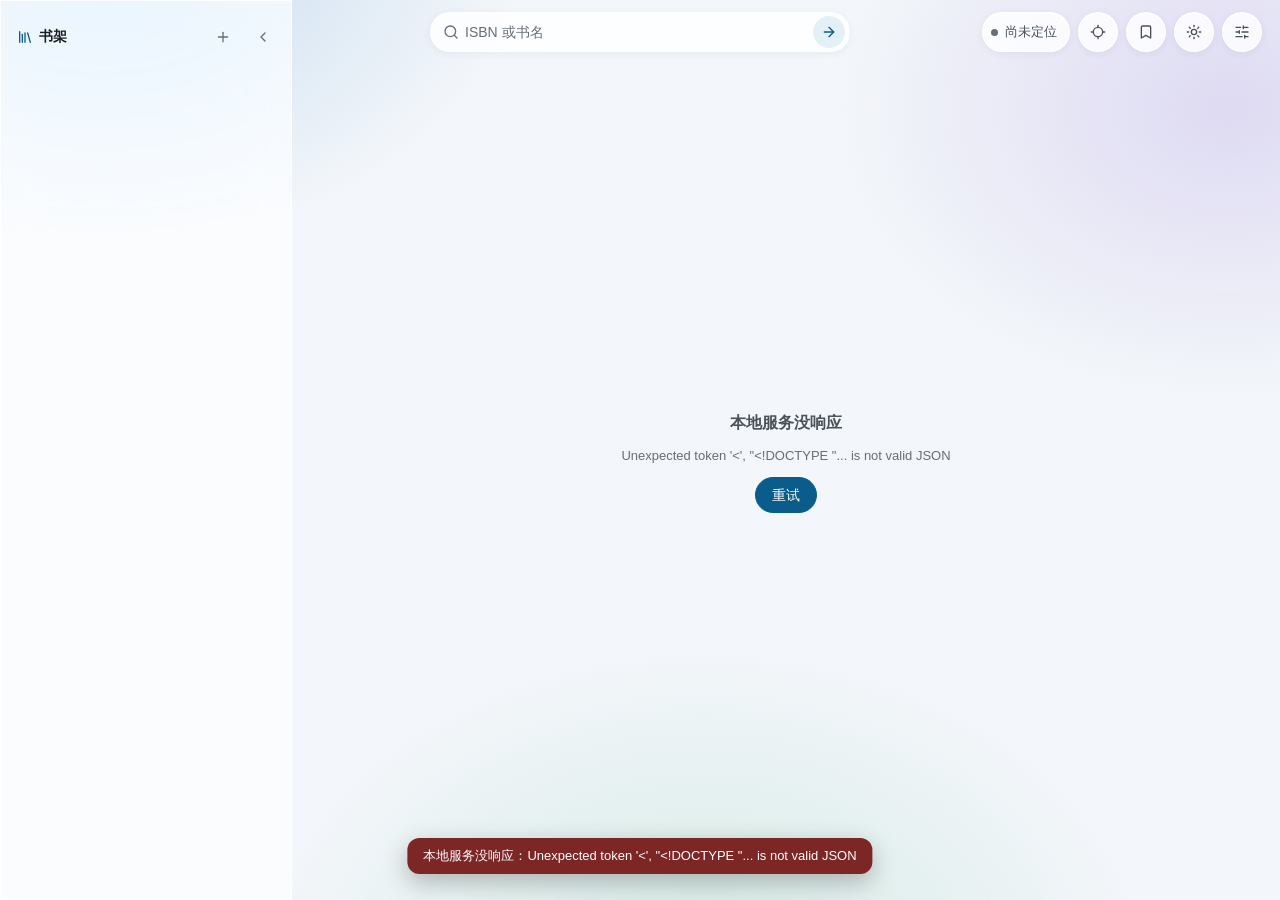
==== commit d3ab9ead: "借得到 0.3.0：更名、新图标与借书单" ====
--- a/web/index.html
+++ b/web/index.html
@@ -3,7 +3,7 @@
 <head>
 <meta charset="utf-8">
 <meta name="viewport" content="width=device-width, initial-scale=1, viewport-fit=cover">
-<title>上图馆藏查询 · 按距离查可借</title>
+<title>借得到 · 按距离查可借</title>
 <!-- 浏览器标签页的书本小图标：16/32 给标签页，180 给 iOS 主屏幕 -->
 <link rel="icon" type="image/png" sizes="32x32" href="icon-32.png">
 <link rel="icon" type="image/png" sizes="16x16" href="icon-16.png">
@@ -12,7 +12,7 @@
 <link rel="apple-touch-icon" href="icon-180.png">
 <meta name="apple-mobile-web-app-capable" content="yes">
 <meta name="mobile-web-app-capable" content="yes">
-<meta name="apple-mobile-web-app-title" content="上图馆藏">
+<meta name="apple-mobile-web-app-title" content="借得到">
 <meta name="theme-color" media="(prefers-color-scheme: light)" content="#ffffff">
 <meta name="theme-color" media="(prefers-color-scheme: dark)" content="#14171a">
 <script>
@@ -62,6 +62,11 @@
     <button class="rbtn icon-btn" id="geoBtn" title="重新定位" aria-label="重新定位">
       <i data-icon="locate"></i>
     </button>
+    <!-- 借书单：全局入口，带数量角标。加书在馆藏卡第三行，这里只负责看/改/分享 -->
+    <button class="rbtn icon-btn borrow-btn" id="borrowBtn" title="借书单" aria-label="借书单" hidden>
+      <i data-icon="bookmark"></i>
+      <span class="borrow-count" id="borrowCount" hidden></span>
+    </button>
     <!-- 亮色/暗色开关：一颗钮两个状态。图标跟着当前主题换（亮色=太阳，暗色=月亮），
          title 写的是「点了会变成什么」，不是当前状态 -->
     <button class="rbtn icon-btn" id="themeBtn" title="切换暗色" aria-label="切换暗色">
@@ -110,105 +115,160 @@
       <h2 id="settingsTitle">设置</h2>
       <button class="x" id="setClose" type="button" aria-label="关闭设置"></button>
 
-    <!-- 局域网只读：从其他设备打开时能查书，但写配置会被服务端拒绝，这里提前说清楚 -->
-    <div class="note ro" id="setRo" hidden>
-      在其他设备上打开时，设置是只读的：可以查书、查看结果；改设置请回到运行服务的那台电脑。
-    </div>
-
-    <!-- 1 地图：宽屏下结果区背后铺不铺地图。手机上地图不铺背景，这项主要给桌面用 -->
-    <div class="grp">地图</div>
-
-    <div class="field">
-      <label>默认展开地图</label>
-      <div class="seg" id="mapSeg">
-        <span class="seg-thumb" aria-hidden="true"></span>
-        <button type="button" data-map-val="1">展开</button>
-        <button type="button" data-map-val="0">收起</button>
-      </div>
-    </div>
-
-    <!-- 2 豆瓣书单地址 -->
-    <div class="grp">豆瓣书单地址</div>
-
-    <div class="field">
-      <label for="setDoulist">书单页网址</label>
-      <input id="setDoulist" placeholder="https://www.douban.com/doulist/xxxx/">
-    </div>
-
-    <!-- 3 地图 API Key -->
-    <div class="grp">地图 API Key</div>
-
-    <div class="keybox">
+    <!-- 中间这段自己滚：标题和底部「关闭 / 保存」钉住不动，滚多远都按得到保存 -->
+    <div class="set-main">
+
+      <!-- 局域网只读：从其他设备打开时能查书，但写配置会被服务端拒绝，这里提前说清楚 -->
+      <div class="note ro" id="setRo" hidden>
+        在其他设备上打开时，设置是只读的：可以查书、查看结果；改设置请回到运行服务的那台电脑。
+      </div>
+
+      <!-- 豆瓣地址：豆列和想读可以只填一个，也可以都填 -->
+      <div class="grp">豆瓣地址</div>
+
       <div class="field">
-        <!-- 两把 Key 的名字以前叫「Web 服务」/「Web 端」，中文里分不出来，提示里还常被统
-             统称成「地图 Key」，结果距离/骑行缺的是 Web 服务那把、人却去填地图那格。
-             label 改成按用途说，一把管地址换算和骑行，一把管浏览器画地图 -->
-        <label for="providerBtn">地址与距离（Web 服务 Key）</label>
+        <label for="setDoulist">豆列网址</label>
         <div class="row">
-          <div class="select w-narrow" id="providerSelect">
-            <input type="hidden" id="setProvider" value="amap">
-            <button type="button" class="select-btn" id="providerBtn"
-                    aria-haspopup="listbox" aria-expanded="false" aria-controls="providerMenu">
-              <span id="providerVal">高德</span>
-              <i data-icon="chevron-down"></i>
-            </button>
-            <div class="select-menu" id="providerMenu" role="listbox" aria-label="地址与距离的服务商" hidden>
-              <button type="button" class="select-opt" role="option" data-v="amap"
-                      aria-selected="true" tabindex="-1">
-                <span>高德</span><i data-icon="check"></i>
+          <input id="setDoulist" placeholder="https://www.douban.com/doulist/xxxx/">
+          <!-- 地址没改也想重读时用：先存这一节的地址，再跳过缓存重新抓豆瓣 -->
+          <button type="button" class="sm icon-btn" id="doulistRefresh"
+                  title="重新读取豆瓣数据（先保存这一节的地址）" aria-label="重新读取豆列">
+            <i data-icon="refresh"></i>
+          </button>
+        </div>
+      </div>
+
+      <div class="field last">
+        <label for="setWish">想读网址</label>
+        <div class="row">
+          <input id="setWish" placeholder="https://book.douban.com/people/你的ID/wish">
+          <button type="button" class="sm icon-btn" id="wishRefresh"
+                  title="重新读取豆瓣数据（先保存这一节的地址）" aria-label="重新读取想读">
+            <i data-icon="refresh"></i>
+          </button>
+        </div>
+      </div>
+
+      <!-- 地图 API Key -->
+      <div class="grp">地图 API Key</div>
+
+      <div class="keybox">
+        <div class="field">
+          <!-- 两把 Key 的名字以前叫「Web 服务」/「Web 端」，中文里分不出来，提示里还常被统
+               统称成「地图 Key」，结果距离/骑行缺的是 Web 服务那把、人却去填地图那格。
+               label 改成按用途说，一把管地址换算和骑行，一把管浏览器画地图 -->
+          <label for="providerBtn">地址与距离（Web 服务 Key）</label>
+          <div class="row">
+            <div class="select w-narrow" id="providerSelect">
+              <input type="hidden" id="setProvider" value="amap">
+              <button type="button" class="select-btn" id="providerBtn"
+                      aria-haspopup="listbox" aria-expanded="false" aria-controls="providerMenu">
+                <span id="providerVal">高德</span>
+                <i data-icon="chevron-down"></i>
               </button>
-              <button type="button" class="select-opt" role="option" data-v="qq"
-                      aria-selected="false" tabindex="-1">
-                <span>腾讯</span><i data-icon="check"></i>
-              </button>
+              <div class="select-menu" id="providerMenu" role="listbox" aria-label="地址与距离的服务商" hidden>
+                <button type="button" class="select-opt" role="option" data-v="amap"
+                        aria-selected="true" tabindex="-1">
+                  <span>高德</span><i data-icon="check"></i>
+                </button>
+                <button type="button" class="select-opt" role="option" data-v="qq"
+                        aria-selected="false" tabindex="-1">
+                  <span>腾讯</span><i data-icon="check"></i>
+                </button>
+              </div>
             </div>
+            <input id="setKey" type="password" autocomplete="off" placeholder="Key">
+            <button class="sm" type="button" id="keyTest">测试</button>
           </div>
-          <input id="setKey" type="password" autocomplete="off" placeholder="Key">
-          <button class="sm" type="button" id="keyTest">测试</button>
-        </div>
-      </div>
-
-      <div class="field last">
-        <label for="setMapKey">地图背景（Web 端 JS API Key）</label>
-        <input id="setMapKey" type="password" autocomplete="off" placeholder="Key">
-        <input id="setMapSec" type="password" autocomplete="off"
-               placeholder="安全密钥" class="mt">
-      </div>
-    </div>
-
-    <!-- 4 从其他设备访问：默认关，开启后同一网络里的手机 / 另一台电脑能打开（只读） -->
-    <div class="grp">从其他设备访问</div>
-
-    <div class="field last" id="lanField">
-      <div class="lan-switch">
-        <div class="lan-switch-txt">
-          <label id="lanLabel">让同一网络里的其他设备打开</label>
-          <div class="stat" id="lanStat">未开启，只有这台电脑能访问</div>
-        </div>
-        <button type="button" class="tgl" id="lanToggle" aria-pressed="false"
-                aria-labelledby="lanLabel">
-          <span class="tgl-track"><span class="tgl-knob"></span></span>
-        </button>
-      </div>
-      <!-- 开关保存即生效：服务收到保存请求会当场换监听地址（server.py 的 apply_lan_binding），
-           所以这里不再有「要不要重启」那条问句 -->
-      <div class="lan-row" id="lanShare" hidden>
-        <div id="lanQr" class="lan-qr" hidden></div>
-        <div class="lan-txt">
-          <div id="lanUrl" class="lan-url">—</div>
-          <div class="lan-note" id="lanRo" hidden>其他设备上只能查看：可以查书、查看结果；修改设置请回到这台电脑。</div>
-        </div>
-      </div>
-      <div class="lan-note" id="lanHint">其他设备要和这台电脑在同一个网络里；手机就是连同一个 Wi-Fi。</div>
-    </div>
-
-    <!-- 5 关于 -->
-    <div class="grp">关于</div>
-
-    <div class="ver-row">
-      <div class="ver" id="setVer">上图馆藏查询 v—</div>
-      <button class="sm" type="button" id="restartSrv" hidden
-              title="重启本地服务，让 server.py / version.json 的改动生效">重启服务</button>
+        </div>
+
+        <div class="field last">
+          <label for="setMapKey">地图背景（Web 端 JS API Key）</label>
+          <input id="setMapKey" type="password" autocomplete="off" placeholder="Key">
+          <input id="setMapSec" type="password" autocomplete="off"
+                 placeholder="安全密钥" class="mt">
+        </div>
+      </div>
+
+      <!-- 从其他设备访问：默认关，开启后同一网络里的手机 / 另一台电脑能打开（只读） -->
+      <div class="grp">从其他设备访问</div>
+
+      <div class="field last" id="lanField">
+        <div class="lan-switch">
+          <div class="lan-switch-txt">
+            <label id="lanLabel">让同一网络里的其他设备打开</label>
+            <div class="stat" id="lanStat">未开启，只有这台电脑能访问</div>
+          </div>
+          <button type="button" class="tgl" id="lanToggle" aria-pressed="false"
+                  aria-labelledby="lanLabel">
+            <span class="tgl-track"><span class="tgl-knob"></span></span>
+          </button>
+        </div>
+        <!-- 开关保存即生效：服务收到保存请求会当场换监听地址（server.py 的 apply_lan_binding），
+             所以这里不再有「要不要重启」那条问句 -->
+        <div class="lan-row" id="lanShare" hidden>
+          <div id="lanQr" class="lan-qr" hidden></div>
+          <div class="lan-txt">
+            <div id="lanUrl" class="lan-url">—</div>
+            <div class="lan-note" id="lanRo" hidden>其他设备上只能查看：可以查书、查看结果；修改设置请回到这台电脑。</div>
+          </div>
+        </div>
+        <div class="lan-note" id="lanHint">其他设备要和这台电脑在同一个网络里；手机就是连同一个 Wi-Fi。</div>
+      </div>
+
+      <!-- 电子书资源：默认关。开启后选中某本书时才把它的 ISBN 发给第三方镜像查有无，
+           确认有电子书才在结果页书名旁显示 Z-Library / Anna's Archive 入口；没有就不显示 -->
+      <div class="grp">电子书资源</div>
+
+      <div class="field last" id="availField">
+        <div class="lan-switch">
+          <div class="lan-switch-txt">
+            <label id="availLabel">在结果页书名旁显示电子书入口（Z-Library / Anna's Archive）</label>
+            <div class="stat" id="availStat">未开启</div>
+          </div>
+          <button type="button" class="tgl" id="availToggle" aria-pressed="false"
+                  aria-labelledby="availLabel">
+            <span class="tgl-track"><span class="tgl-knob"></span></span>
+          </button>
+        </div>
+        <div class="avail-opts" id="availOpts" hidden>
+          <label class="mt" for="availDomains">查询镜像（每行一个，任一可用即可，一般不用改）</label>
+          <textarea id="availDomains" rows="3" spellcheck="false"></textarea>
+          <label class="mt" for="availProxy">查询代理（可选，直连查不到时再填）</label>
+          <input id="availProxy" type="text" autocomplete="off" placeholder="http://127.0.0.1:10808">
+          <!-- 官网域名轮换、各网络可达性不同，所以打开地址让用户自己填：填了图标可点，
+               留空则图标只标「有电子书」，不给打不开的死链 -->
+          <label class="mt" for="availZlibBase">Z-Library 打开地址（打不开时换一个，留空只标记）</label>
+          <input id="availZlibBase" type="text" autocomplete="off" placeholder="https://z-library.sk">
+          <label class="mt" for="availAnnaBase">Anna's Archive 打开地址（同上）</label>
+          <input id="availAnnaBase" type="text" autocomplete="off" placeholder="https://annas-archive.gl">
+        </div>
+      </div>
+
+      <!-- 关于 -->
+      <div class="grp">关于</div>
+
+      <div class="about-row">
+        <div class="about-id">
+          <a class="icon-btn about-gh" id="homeLink" href="https://github.com/Giant-Apple/shlib-finder"
+             target="_blank" rel="noopener noreferrer"
+             title="GitHub 项目主页" aria-label="GitHub 项目主页"><i data-icon="github"></i></a>
+          <div class="ver" id="setVer">借得到 v—</div>
+        </div>
+        <div class="about-acts">
+          <!-- 反馈入口直接开 GitHub Issues：本地版没有账号体系，也不收集任何反馈数据 -->
+          <a class="about-fb" href="https://github.com/Giant-Apple/shlib-finder/issues"
+             target="_blank" rel="noopener noreferrer"
+             title="反馈问题或建议（GitHub Issues）">问题反馈</a>
+          <!-- 检查更新只查版本号，不下载、不安装；检测本身只在点这一下时发生。
+               结果直接写在按钮上（已是最新 / 新版本 x.y.z / 检查失败），不另占一行；
+               查到新版时按钮报出号数并高亮，点击打开 GitHub 发布页 -->
+          <button class="sm" type="button" id="checkUpdate">检查更新</button>
+          <button class="sm warn" type="button" id="restartSrv" hidden
+                  title="重启本地服务，让 server.py / version.json 的改动生效">重启服务</button>
+        </div>
+      </div>
+
     </div>
 
     <div class="foot">
@@ -277,6 +337,43 @@
   </div>
 </div>
 
+<!-- 借书单：按分馆分组的待借清单。手机扫码从 #borrow 打开时是同一个对话框，只读 -->
+<div class="dlg borrow-dlg" id="borrowDlg" aria-hidden="true">
+  <div class="dlg-box borrow-box" role="dialog" aria-modal="true" aria-labelledby="borrowTitle">
+    <div class="borrow-head">
+      <div class="borrow-h-main">
+        <h2 id="borrowTitle">借书单</h2>
+        <div class="borrow-sub" id="borrowSub"></div>
+      </div>
+      <button type="button" class="icon-btn sm" id="borrowRefresh"
+              title="刷新借书单" aria-label="刷新借书单"><i data-icon="refresh"></i></button>
+      <button class="x" id="borrowClose" type="button" aria-label="关闭"></button>
+    </div>
+
+    <div class="borrow-body" id="borrowBody"></div>
+
+    <!-- 分享只在电脑上出现：手机已经在看这份清单，再给一个二维码没有意义 -->
+    <div class="borrow-share" id="borrowShareBox" hidden>
+      <button type="button" class="borrow-share-tgl" id="borrowShareTgl" aria-expanded="false">
+        <i data-icon="smartphone"></i><span>分享到手机</span><i data-icon="chevron-down"></i>
+      </button>
+      <div class="borrow-share-body" id="borrowShareBody" hidden>
+        <div class="lan-qr borrow-qr" id="borrowQr" hidden></div>
+        <div class="borrow-share-txt">
+          <div class="lan-url" id="borrowUrl">—</div>
+          <div class="lan-note" id="borrowShareNote"></div>
+          <button type="button" class="sm" id="borrowLanGo" hidden>去设置开启</button>
+        </div>
+      </div>
+    </div>
+
+    <div class="dlg-foot">
+      <button type="button" class="danger-ghost" id="borrowClear" hidden>清空</button>
+      <button type="button" id="borrowDone">关闭</button>
+    </div>
+  </div>
+</div>
+
 <div id="toast" role="status" aria-live="polite" aria-atomic="true"></div>
 
 <script src="shlib.js"></script>
--- a/web/style.css
+++ b/web/style.css
@@ -25,6 +25,11 @@
      --panel 的 .66 会把封面颜色透上来，字都读不清，所以单独浓一档 */
   --panel-pop: rgba(255, 255, 255, .97);
   --panel-solid: #fbfcfe;          /* 不支持 backdrop-filter 时的回退底 */
+  /* 书架吸顶那条的底色：得跟书单面板当时的玻璃底一模一样，否则一吸住就「变一块」。
+     面板是半透明的，底色由身后那三团环境光决定，所以这支不是 --panel-solid，
+     而是照面板实际显出来的颜色取样（单列布局书单顶得更低，见下方 861 断点）。
+     另：新铺一层玻璃没用——底下是滚动的书行，透出来就看得见字 */
+  --shelf-head: #fafcfe;
   --chip: rgba(20, 44, 68, .055);
   --hover: rgba(20, 44, 68, .05);
   --hover-2: rgba(20, 44, 68, .09);
@@ -49,6 +54,10 @@
   --warn: #9a5b00;
   --warn-soft: rgba(217, 119, 6, .12);
   --no: #8c2f2f;
+  /* 输入校验没过：跟 toast 的错误红同族（浅色下压深一点才在面板上读得清）。
+     警告（--warn）留给「数据旧了/被拦了」这类还能用的状态，校验失败是「不让存」 */
+  --err: #a03636;
+  --err-soft: rgba(160, 54, 54, .12);
   --scrim: rgba(16, 24, 40, .35);
   /* 控件尺寸：按 shadcn/ui 的 h-9 / h-8 / h-10 / size-9 换算。
      全站按钮、输入框、下拉、分段、开关只读这四个数，别再各处写裸像素 */
@@ -79,6 +88,7 @@
   --panel-2: rgba(38, 44, 52, .5);
   --panel-pop: rgba(30, 35, 42, .97);
   --panel-solid: #1c2026;
+  --shelf-head: #191e25;
   --chip: rgba(255, 255, 255, .07);
   --hover: rgba(255, 255, 255, .06);
   --hover-2: rgba(255, 255, 255, .1);
@@ -99,6 +109,8 @@
   --warn: #dfa95c;
   --warn-soft: rgba(223, 169, 92, .13);
   --no: #e5918c;
+  --err: #e5918c;
+  --err-soft: rgba(229, 145, 140, .15);
   --scrim: rgba(0, 0, 0, .58);
   --shadow: 0 1px 2px rgba(0, 0, 0, .3), 0 4px 12px rgba(0, 0, 0, .25), 0 16px 40px rgba(0, 0, 0, .22);
   --shadow-float: 0 2px 6px rgba(0, 0, 0, .35), 0 12px 32px rgba(0, 0, 0, .35), 0 32px 72px rgba(0, 0, 0, .3);
@@ -683,22 +695,67 @@
 
 .booklist {
   overflow-y: auto;
+  /* 分组展开/收起会让整列在「要滚动」和「不用滚动」之间切换：滚动条一出现就吃掉十几像素，
+     书行跟着左跳。常驻一条槽位，有没有书滚动，行宽都不变 */
+  scrollbar-gutter: stable;
   flex: 1;
   min-height: 0;
-  padding: 8px;
-}
+  /* 顶部不留内边距：组标题要吸顶（见 .shelf-grp），滚动容器顶上留白会在它上方
+     露出一条滚过去的书行。第一组的 8px 由 .shelf-sec:first-child 补 */
+  padding: 0 8px 8px;
+}
+
+/* 每组左右各负出 .booklist 的 8px 内边距、再用同量内边距补回：
+   组与组之间那条分隔线才能通栏，书行位置一寸不动 */
+.shelf-sec { margin: 0 -8px; padding: 0 8px; }
+/* 三组标题长得一样，组间不画线整列就是一条连着读下去的书行流。
+   线跟标题下沿那条同宽（也通栏），上下两处才是一套 */
+.shelf-sec + .shelf-sec { margin-top: 10px; border-top: 1px solid var(--line); }
+/* 前一组收起了：它下沿那条线就是这组的尾，顶上那条不再画，两组也不再留空档——
+   收起来的几组挨成一张紧凑的索引；两条线隔 10px 并排，看着像多画了一行。
+   紧凑只从这里省，折叠态的标题行自身尺寸跟展开一寸相同（见 .shelf-grp 的 10/4）：
+   以前给它另配过一对 8/8 想让线落在两条组名正中，结果同一行按下去高度 38 变 40，
+   组名往上挪 2px、下沿那条线往下掉 2px，而鼠标就停在这行上——点一下收起，
+   标题和线一起抖 */
+.shelf-sec.folded + .shelf-sec { margin-top: 0; border-top: 0; }
+.shelf-sec:first-child { padding-top: 8px; }
 
 /* 书架分组：手动添加 / 豆瓣书单。来源写在组标题上，行内不再重复「豆瓣/手动」 */
 .shelf-grp {
   display: flex;
   align-items: center;
   gap: 6px;
-  padding: 10px 8px 4px;
+  /* 通栏：左右各负出 .booklist 的 8 内边距、再补 16 的内边距，
+     吸顶那条才能贴着面板两边，同时文字和右侧箭头的横向位置一寸不动 */
+  margin: 0 -8px;
+  padding: 10px 16px 4px;
   font-size: 11px;
   line-height: 1.4;
-  color: var(--ink-3);
-}
-.shelf-grp:first-child { padding-top: 2px; }
+  /* 吸顶：长书单滚到中间时组标题跟到顶上，收起不用先滚回顶部。
+     每组自己是一层 section，标题钉到本组末尾就被下一组顶走 */
+  position: sticky;
+  top: 0;
+  z-index: 3;
+  color: var(--ink-3);
+  /* 下沿一条线：标题和书行之间有个收口，三组才各是一条有头有尾的条。
+     不铺底色——铺了就是一块跟玻璃面板对不上的实色（见下） */
+  box-shadow: 0 1px 0 var(--line);
+}
+/* 只有书行真滚到标题底下时才铺实底（.pin 由 app.js 按滚动位置加）。
+   常铺的话标题那块比玻璃面板亮一截——浅色差 12 级、暗色差 6 级，静止时就是两块
+   对不上的色块；换成半透明或磨砂也不行，底下的书名会透上来。
+   颜色取 --shelf-head 而不是 --panel-solid：后者是回退用的白/灰实色，
+   桌面下面板正压在左上那团蓝光上，差得出十来级 */
+.shelf-grp.pin {
+  background: var(--shelf-head);
+}
+/* 桌面（>860，跟单列断点对齐）：书单顶就贴在头部下面，整个列表顶落在环境光的蓝斑里，
+   面板显出来是偏蓝的浅色；单列时书单顶往下挪了一百多像素，蓝斑已经淡掉，接近实色。
+   两种布局各取各的取样值，吸顶那条才跟面板看不出接缝 */
+@media (min-width: 861px) {
+  :root { --shelf-head: #f1f8fe; }
+  html[data-theme="dark"] { --shelf-head: #19222c; }
+}
 .sgrp-ico {
   display: inline-flex;
   align-items: center;
@@ -710,12 +767,12 @@
 .sgrp-ico .dblogo { width: 14px; height: 14px; }
 .sgrp-name { font-size: 12px; font-weight: 600; color: var(--ink-2); white-space: nowrap; }
 .sgrp-n { font-variant-numeric: tabular-nums; }
-/* 组标题右侧的动作图标（改豆瓣书单地址）：给一枚 28×22 的扁盒子当悬停区。
-   不给尺寸的话 hover 底色正好等于 16px 图标本身，竖着一条、比例怪，也像不可点 */
+/* 组标题右侧的收起箭头：纯图标按钮一律正圆，跟顶栏圆钮、行内「移除」同一种悬停形状；
+   24 见方给足悬停区，否则 hover 底色正好等于图标本身 */
 .shelf-grp button.icon-btn {
-  width: 28px;
-  height: 22px;
-  border-radius: 7px;
+  width: 24px;
+  height: 24px;
+  border-radius: 50%;
   color: var(--ink-3);
 }
 .shelf-grp button.icon-btn .ic { width: 15px; height: 15px; }
@@ -735,6 +792,19 @@
   line-height: 1.5;
 }
 .shelf-note.err { color: var(--warn); background: var(--warn-soft); }
+/* 长书单的分批footer：一行小字 + 一枚文字链，不再是灰色提示块 */
+.shelf-more {
+  display: flex;
+  align-items: center;
+  flex-wrap: wrap;
+  gap: 4px 6px;
+  margin: 4px 8px 8px;
+  padding: 0 10px;
+  color: var(--ink-3);
+  font-size: 12px;
+  line-height: 1.5;
+}
+.shelf-more .spin { width: 12px; height: 12px; border-width: 2px; }
 /* 两份书单都空时的居中空态：给两个能直接动手的入口 */
 .shelf-empty {
   display: flex;
@@ -751,30 +821,34 @@
 .shelf-empty p { margin: 0; font-size: 12px; }
 .se-acts { display: flex; gap: 6px; margin-top: 2px; }
 
+/* 通栏行：左右各负出 .shelf-sec 的 8 内边距，悬停底色铺到面板两边，跟上面组标题的
+   分隔线、右侧结果区的一行同宽。内边距同量补成 16，文字和封面横向位置一寸不动
+   （16 + 1px 透明边 = 原来的 8 + 8 + 1）。
+   以前是缩进 8px 的圆角块，一列里只有它自己带圆角，看着像嵌进去的卡片 */
 .book {
   display: grid;
   grid-template-columns: 38px minmax(0, 1fr);
   gap: 9px;
-  padding: 7px 8px;
-  border-radius: var(--r-md);
+  margin: 0 -8px;
+  padding: 7px 16px;
+  border-radius: 0;
   cursor: pointer;
   border: 1px solid transparent;
   align-items: start;
   transition: background .14s ease;
 }
 .book:hover { background: var(--hover); }
-/* 选中态用全站「把它拿起来」那块语言：分段控件的滑块就是一块 --seg-thumb 底
-   + --thumb-shadow 凸起，书架选中的书照画。以前是 brand-soft 底 + brand-line 描边，
-   读着像 hover 没走干净；品牌色也留给真正可点的链接，不用来标选中
-   （2026-10-26 用户定 A3）。
-   浅色下 --seg-thumb 跟玻璃面板只差 1–3 个 RGB 级，阴影又只往下落，
-   上沿和背景几乎分不开；加一圈 --line-strong 的头发线把选中卡「拎」出来。
-   暗色 --seg-thumb (#343a44) 跟面板 (#2a2f38) 差得够，hairline 也照画，
-   不影响暗色观感——同一条规则、两种主题都成立 */
+/* 书架是整块重画的（renderBooks），重画那一帧先不走背景过渡：
+   否则指针底下那本书会从透明淡到 hover 色，一次加载重画几次就闪几次（见 app.js） */
+#bookList.no-anim .book, #bookList.no-anim .bk-x { transition: none; }
+/* 选中态：通栏之后没有圆角包边了，原先那块 --seg-thumb 滑块底在浅色下跟玻璃面板
+   只差 1–3 个 RGB 级，撑起对比的那圈 hairline 又会在面板两边被裁掉半截。
+   改成比 hover 深一档的中性底：同一套「浮起来」的读法，一列里不再有半截描边。
+   品牌色仍只留给可点的链接，不用来标选中（2026-10-26 用户定 A3） */
 .book.active {
-  background: var(--seg-thumb);
+  background: var(--hover-2);
   border-color: transparent;
-  box-shadow: var(--thumb-shadow), 0 0 0 1px var(--line-strong);
+  box-shadow: none;
 }
 /* 手动加的书：右侧多一列放「移除」。以前左侧还画了一道品牌色竖线标来源，
    撤掉了——分组标题「手动添加」和这颗「移除」已经把来源说过两遍，
@@ -793,7 +867,8 @@
   margin-top: -1px;
   padding: 0;
   border: 0;
-  border-radius: 6px;
+  /* 跟组标题的收起箭头、顶栏圆钮同一种悬停形状：纯图标按钮都是正圆 */
+  border-radius: 50%;
   background: transparent;
   color: var(--ink-3);
   opacity: .45;
@@ -803,6 +878,8 @@
 }
 .book:hover .bk-x, .bk-x:focus-visible { opacity: 1; }
 .bk-x:hover { background: var(--hover-2); color: var(--ink); }
+/* 选中行本身的底就是 --hover-2，移除钮再铺同一层等于没铺；换 --chip 叠上去才看得出来 */
+.book.active .bk-x:hover { background: var(--chip); }
 .bk-x .ic { width: 14px; height: 14px; }
 .book .cover {
   width: 38px; height: 54px; object-fit: cover; border-radius: 4px;
@@ -846,7 +923,7 @@
 /* 印章：参考闲鱼「卖掉了」那枚邮戳——斜着盖、白描边、双线框。
    封面只有 38px 宽，波浪邮戳线放不下，省掉；印章宽度收在「封面 38 + 缝隙 9」以内，
    右侧不伸进书名（书名是主信息，盖住一个字就漏了一个字），左侧出头落在 .book 的
-   8px 内边距里，.booklist 的 overflow 裁不到。进场做成「盖下去」：从大收到正常 + 淡入 */
+   内边距里，.booklist 的 overflow 裁不到。进场做成「盖下去」：从大收到正常 + 淡入 */
 /* 印章不绑 .book：书架里所有 38px 封面共用这一套，结果页封面已不再挂借阅状态 */
 .cov .stamp {
   position: absolute;
@@ -895,6 +972,9 @@
   gap: 6px;
   min-width: 0;
   margin-top: 1px;
+  /* 这一格固定 17px（= 真 ISBN 的 11px 字 × 1.55 行距）：后台补来的占位条也站同一格，
+     补到的那一帧整行不会从 70.0 长成 71.8 */
+  min-height: 17px;
 }
 .book .isbn > span {
   min-width: 0;
@@ -1086,7 +1166,8 @@
   line-height: 1.3;
   font-weight: 600;
 }
-.res-head h1 .ht { flex: 1 1 auto; min-width: 0; }
+/* 书名、作者、出版社都压成单行：超出用省略号，绝不折到第二排把标题区撑高 */
+.res-head h1 .ht { flex: 1 1 auto; min-width: 0; white-space: nowrap; overflow: hidden; text-overflow: ellipsis; }
 /* 外链：跳上图原始页面。用上图官方馆徽，点击后新标签打开 Record 页 */
 .res-head .extlink {
   flex: none;
@@ -1121,7 +1202,23 @@
 html[data-theme="dark"] .res-head .extlink:hover { background: transparent; }
 html[data-theme="dark"] .res-head .extlink:hover img { background: #eef2f5; }
 
-.res-head .sub { font-size: 12px; color: var(--ink-3); }
+/* 电子书入口：跟馆徽、豆瓣并排在同一簇外链里，复用 .extlink 的尺寸/悬停/焦点样式。
+   官方图标（Z-Library 蓝 Z / Anna's Archive A）走 .extlink img 的 15×15 contain 规则；
+   .avail-slot 为空时 display:none，不占位、不留间隙 */
+.res-head .avail-slot { display: inline-flex; align-items: center; gap: 6px; flex: none; }
+.res-head .avail-slot:empty { display: none; }
+/* 没填跳转域名的一枚只作标记：留住图标、不给死链，所以也不给可点的悬停反馈 */
+.res-head .avail-mark { cursor: default; }
+.res-head .avail-mark:hover { background: transparent; }
+html[data-theme="dark"] .res-head .avail-mark:hover img { background: #fff; }
+
+/* 作者 | 出版社 | 年份三格分开排：放不下时先截作者，作者本身再限一个最大宽度，
+   出版社随后让位，年份始终留在行末。每格各带省略号，.sub 的 title 仍是全文 */
+.res-head .sub { display: flex; align-items: baseline; gap: 6px; font-size: 12px; color: var(--ink-3); white-space: nowrap; overflow: hidden; }
+.res-head .sub-a { flex: 0 1 auto; min-width: 0; max-width: 8em; flex-shrink: 1000; overflow: hidden; text-overflow: ellipsis; }
+.res-head .sub-sep { flex: none; }
+.res-head .sub-p { flex: 0 1 auto; min-width: 0; overflow: hidden; text-overflow: ellipsis; }
+.res-head .sub-y { flex: none; }
 
 /* ---------------------------------------------------------------- 豆瓣内容 */
 /*
@@ -1205,25 +1302,35 @@
   color: var(--brand);
 }
 .dbv-go.none { color: var(--ink-3); }
-/* 版本查询的说明行（没有其他版本 / 正在查 / 查失败重试） */
-.db-vers-note {
-  display: flex;
-  align-items: center;
-  flex-wrap: wrap;
-  gap: 6px;
+/* 展开列表末尾「全部 N 个版本」：跳豆瓣版本总表的文字链。
+   刻意不跟 .db-ver 一样画成胶囊——上面每一行是「把这一版加进书架查上图」，
+   这一行是离开本页去豆瓣，长得一样会被读成「第五个版本」。
+   读不到版本时整块不出现（没有"查询失败/重试"这种占位说明），所以这里只有链接 */
+.db-vers-rows .db-vers-all {
+  margin-left: 0;
+  padding: 2px 8px 0;
   font-size: 11px;
   line-height: 1.5;
-  color: var(--ink-3);
-}
-.db-vers-note .spin { width: 11px; height: 11px; border-width: 2px; }
+}
 /* 待选版本（书名没有 ISBN 时）：行更高、动作在右侧，跟结果页的版本列表同一套行样式 */
 .db-vers-rows.pick { margin-top: 12px; gap: 6px; }
 .db-vers-rows.pick .db-ver { height: auto; min-height: 36px; padding: 6px 10px; }
 .linkish {
-  padding: 0; border: 0; background: none;
-  color: var(--brand); font: inherit; cursor: pointer;
-  text-decoration: underline; text-underline-offset: 2px;
-}
+  /* 文字链不是胶囊按钮：全局 button 的 36px 高 + 999 圆角会让「去设置」hover 时
+     浮出一个圆；这里把它清回文字尺寸和方角，hover 也不要灰底 */
+  height: auto;
+  padding: 0;
+  border: 0;
+  border-radius: 0;
+  background: none;
+  color: var(--brand);
+  font: inherit;
+  cursor: pointer;
+  text-decoration: underline;
+  text-underline-offset: 2px;
+}
+.linkish:hover:not(:disabled) { background: none; color: color-mix(in srgb, var(--brand) 80%, var(--ink)); }
+.linkish:focus-visible { outline: 2px solid var(--brand); outline-offset: 2px; box-shadow: none; }
 
 @media (max-width: 600px) {
   .dbv-main { flex-wrap: wrap; gap: 0 8px; }
@@ -1261,12 +1368,60 @@
 @media (min-width: 641px) {
   .toolbar .seg,
   .settings .seg { height: var(--ctl-sm); }
-  .toolbar .seg button,
+  /* 工具栏的分段比设置页再扁一点：外槽 32、内距 2、按钮 26，滑块跟着收到 2 */
+  .toolbar .seg { padding: 2px; }
+  .toolbar .seg .seg-thumb { top: 2px; bottom: 2px; }
+  .toolbar .seg button { height: 26px; padding: 0 12px; }
   .settings .seg button { height: 24px; }
   .toolbar .tgl,
   .settings .tgl { height: var(--ctl-sm); }
   .toolbar button.icon-btn { width: var(--ctl-sm); height: var(--ctl-sm); }
 }
+/* 结果内筛选框：只收窄这本书的卡片，属于列表工具，层级比顶栏的玻璃药丸低一档——
+   实底、细描边。它跟筛选条分两行，免得把「可借 / 全部」挤成半行。
+   上边距 10：工具栏那道下边线就是它的上沿，不留距看着像框被线压住 */
+.fsearch {
+  display: flex;
+  align-items: center;
+  gap: 8px;
+  height: 34px;
+  margin: 10px 0;
+  padding: 0 12px;
+  border: 1px solid var(--line);
+  border-radius: 999px;
+  background: var(--panel-solid);
+  transition: border-color .14s, box-shadow .14s;
+}
+.fsearch:focus-within {
+  border-color: var(--brand-line);
+  box-shadow: 0 0 0 3px var(--brand-soft);
+}
+.fsearch > .ic { width: 14px; height: 14px; flex: none; color: var(--ink-3); transition: color .14s; }
+.fsearch:focus-within > .ic { color: var(--brand); }
+.fsearch input {
+  flex: 1 1 auto;
+  min-width: 0;
+  height: 100%;
+  padding: 0;
+  border: 0;
+  background: transparent;
+  font-size: 13px;
+  outline: none;
+  color: var(--ink);
+}
+.fsearch input::placeholder { color: var(--ink-3); }
+.fsearch .clr {
+  flex: none;
+  display: grid;
+  place-items: center;
+  padding: 0;
+  border: 0;
+  background: none;
+  color: var(--ink-3);
+}
+.fsearch .clr:hover { color: var(--ink-2); }
+.fsearch .clr .ic { width: 12px; height: 12px; }
+
 /* 筛选：两个纯文字按钮，选中靠浅底色 + 品牌色，不画外框——外框加内边距太占横排空间 */
 /* 分段按钮（.seg）：一处样式三处用——工具栏「可借 | 全部」、设置页「展开 | 收起」。
    形态是「浅槽 + 浮块」：外圈是几乎看不见的凹槽，选中项浮起一小块面板。
@@ -1767,7 +1922,9 @@
    信息一条不少，但不再有每条的底色/描边/圆角/阴影去抢注意力 */
 
 .card {
-  padding: 12px 2px;
+  /* 上下 8px：原来 12px 时一张卡实测 93px，纵向空白比信息本身还多。
+     收到 8 后是 81px，三行内容（馆名 / 状态 / 展开钮）都还在原位 */
+  padding: 8px 2px;
   position: relative;        /* 给 .hit::before 那根点名线、下面那层底色当定位基准 */
   /* 底色拉开成独立一层（.card::after，z-index:-1），所以这里必须自己成叠层上下文，
      否则它会一路穿到结果纸的背景后面，什么也看不见 */
@@ -1806,8 +1963,9 @@
   content: '';
   position: absolute;
   left: -8px;
-  top: 10px;
-  bottom: 10px;
+  /* 比卡片内容上下各多出 2px（内距 8px − 2）：跟内距 12px 时的 10px 同一视觉 */
+  top: 6px;
+  bottom: 6px;
   width: 2px;
   border-radius: 1px;
   background: var(--brand);
@@ -1859,16 +2017,41 @@
 /* 全部借出的一行降一档：馆名退成次要色，其余照旧（别整行变灰，不然读起来像失效） */
 .card.out .name { color: var(--ink-2); font-weight: 400; }
 
+/* 馆评分：馆名右侧的赞数（净额）。本地版只读，只画数字，不给 hover / 指针。
+   18px 高、12.5px 图标、12px 数字，跟第三行的索书号小字同档，不压过馆名 */
+.vote { display: inline-flex; align-items: center; gap: 1px; flex: none; }
+.vote-btn {
+  display: inline-flex; align-items: center; gap: 4px;
+  height: 18px; padding: 0 4px; margin: 0 -2px;
+  border: 0; border-radius: 5px; background: none;
+  color: var(--ink-3); font: inherit; font-size: 12px; line-height: 1;
+  cursor: pointer; transition: background .12s, color .12s;
+}
+.vote-btn .ic { width: 12.5px; height: 12.5px; flex: none; stroke-width: 2; }
+.vote-btn .cnt { font-variant-numeric: tabular-nums; }
+.vote-btn:hover { background: var(--hover); color: var(--ink-2); }
+.vote-btn:focus-visible { outline: 2px solid var(--brand-line); outline-offset: 0; }
+.vote-btn[aria-pressed="true"] .ic { fill: currentColor; stroke-width: 1.6; }
+.vote-btn.up[aria-pressed="true"] { color: var(--brand); }
+.vote-btn.down[aria-pressed="true"] { color: var(--ink); }
+.vote-btn[disabled] { cursor: default; }
+.vote-btn[disabled]:hover { background: none; color: var(--ink-3); }
+.vote-btn[disabled] .ic { opacity: .3; }
+.vote.ro .vote-btn { cursor: default; }
+.vote.ro .vote-btn:hover { background: none; color: var(--ink-3); }
+/* 名字自己截断，赞数不被挤走；-3px 抵掉 row1 的 8px 间距，视觉上离名字 5px */
+.card .row1 .vote { margin-left: -3px; }
+
 /* 拨号 / 导航：两个图标按钮（推右的活儿交给外层 .rside）。
-   字形收在 14px：16px 的图标比同排 13px/600 的馆名还抢眼；可点区留 30px，
-   够得着但不占横向空间——第一行还要放馆名、距离和骑行用时 */
+   字形收在 14px：16px 的图标比同排 13px/600 的馆名还抢眼；可点区桌面 26px，
+   够得着但不占横向空间——第一行还要放馆名、距离和骑行用时（触屏见下面补回 30px） */
 .card .acts {
   display: flex; align-items: center; gap: 2px;
   flex: none;
 }
 .card .acts a {
   display: inline-flex; align-items: center; justify-content: center;
-  width: 30px; height: 30px;
+  width: 26px; height: 26px;
   border-radius: 999px;
   color: var(--ink-3);
   text-decoration: none;
@@ -1923,7 +2106,7 @@
 .card .foot-tgl:hover { background: var(--hover); color: var(--ink-2); }
 .card .foot-tgl:focus-visible { outline: 2px solid var(--brand-line); outline-offset: 0; }
 .card .foot-tgl .ic { width: 11px; height: 11px; transition: transform .15s; }
-.card .foot.open .foot-tgl .ic { transform: rotate(180deg); }
+.card .foot.open .foot-tgl[data-foot-toggle] .ic { transform: rotate(180deg); }
 /* 内容行：收起时不占位；桌面有 hover 的话，鼠标停在卡上就临时给全（触屏没有 hover，
    靠上面那枚按钮展开）。两条路都不改动数据，只改可见性 */
 .card .foot-body {
@@ -2117,8 +2300,12 @@
   border-radius: var(--r-lg);
   width: min(560px, 100%);
   max-height: 88vh;
-  overflow-y: auto;
-  padding: 20px 24px 16px;
+  /* 面板本身不整块滚：标题钉在顶上、底部「关闭 / 保存」钉在底下，中间 .set-main 自己滚。
+     以前跟着内容一起滚，窗口一矮保存钮就被推到看不见的地方，想保存得先滚过全部设置 */
+  overflow: hidden;
+  display: flex;
+  flex-direction: column;
+  padding: 20px 0 0;
   box-shadow: var(--shadow-float);
   position: relative;
   /* 开合动效：从略缩小 + 下沉淡入；.show 时归位 */
@@ -2128,7 +2315,8 @@
 }
 .settings.show .box { transform: none; opacity: 1; }
 html[data-theme="dark"] .settings .box { background: rgba(24, 28, 34, .92); }
-.settings h2 { margin: 0 0 4px; font-size: 16px; font-weight: 600; }
+/* 标题不滚，左右留白自己给（内容区和底部按钮各给各的），三处左沿才对得齐 */
+.settings h2 { margin: 0 24px 4px; font-size: 16px; font-weight: 600; }
 /* 右上角 X：点一下关设置。和底部「关闭 / 保存」是两套入口，给鼠标和触屏都留一手。
    用两条交叉线画 X（绝对定位到 30px 圆心），比文字 × 字形更对称、视觉绝对居中；
    hover 给圆形背景 + 阴影 */
@@ -2171,7 +2359,13 @@
   letter-spacing: .4px;
   color: var(--ink-3);
 }
-.settings h2 + .grp { margin-top: 6px; border-top: 0; padding-top: 0; }
+/* 面板中间那段：只有它在滚，左右留白跟标题、底部按钮对齐 */
+.set-main {
+  flex: 1 1 auto;
+  min-height: 0;
+  overflow-y: auto;
+  padding: 0 24px 8px;
+}
 /* 别的设备只读说明：不是错误，底色和左沿那条线负责点出位置，正文走常规层级 */
 .note.ro {
   margin: 0 0 8px;
@@ -2200,11 +2394,39 @@
   transition: border-color .14s, box-shadow .14s, background .14s;
 }
 .field input::placeholder { color: var(--ink-3); }
+.field textarea {
+  width: 100%;
+  padding: 8px 12px;
+  border: 1px solid var(--line-strong);
+  border-radius: var(--r-sm);
+  background: var(--panel-2);
+  color: var(--ink);
+  font-size: 13px;
+  font-family: ui-monospace, Menlo, Consolas, monospace;
+  line-height: 1.5;
+  resize: vertical;
+  transition: border-color .14s, box-shadow .14s;
+}
+.field textarea::placeholder { color: var(--ink-3); }
+.field textarea:hover { border-color: var(--ink-3); }
+.field textarea:focus { outline: none; border-color: var(--brand); box-shadow: var(--ring); }
+.field textarea.bad { border-color: var(--err); }
 .field input:hover, .select-btn:hover { border-color: var(--ink-3); }
 .field input:focus, .select-btn:focus-visible {
   outline: none;
   border-color: var(--brand);
   box-shadow: var(--ring);
+}
+/* 校验没过：红边留在框上，原因写在框下面一行——错误离开字段、只发一条 toast，
+   等于让人回去猜是哪一格填错了 */
+.field input.bad { border-color: var(--err); }
+.field input.bad:hover { border-color: var(--err); }
+.field input.bad:focus { border-color: var(--err); box-shadow: 0 0 0 3px var(--err-soft); }
+.f-err {
+  margin: 5px 0 0;
+  font-size: 11.5px;
+  line-height: 1.5;
+  color: var(--err);
 }
 /* 自绘 listbox：触发钮和输入框同高同底，菜单浮在面板上。
    原生 select 的系统弹层跟这套玻璃配色对不上，也没法把选中标记画成图标 */
@@ -2285,23 +2507,89 @@
 .row > input { flex: 1 1 auto; min-width: 0; }
 .row > .w-narrow { width: 92px; flex: none; }
 .row > button { flex: none; height: var(--ctl); padding: 0 16px; font-size: 14px; }
+/* 行尾的图标钮（设置里两行豆瓣地址旁的「重读」）：跟输入框同高的方钮，
+   内距清零才放得正——.row > button 那 16px 左右内距是给文字按钮准备的 */
+.row > button.icon-btn { width: var(--ctl); height: var(--ctl); padding: 0; flex: none; }
 .mt { margin-top: 8px; }
 
-/* 底部按钮：整块面板现在一屏放得下（说明都删了），所以照常排在最后；
-   窗口特别矮时面板自己滚，按钮跟着滚到最下面就行 */
+/* 底部按钮：钉在面板下沿、不随内容滚走；上面一道细线把滚动区收口，
+   滚到一半也看得出内容是从线下过去的 */
 .settings .foot {
   display: flex;
+  flex: none;
   gap: 8px;
   justify-content: flex-end;
-  margin-top: 12px;
-  padding-top: 8px;
-}
-
-/* 版本号 + 重启服务：同一行，按钮贴右沿。局域网打开时按钮由 JS 隐藏，
-   因为服务端只接受回环来源的重启请求 */
-.ver-row { display: flex; align-items: flex-start; justify-content: space-between; gap: 12px; }
-.ver-row .ver { min-width: 0; }
-.ver-row button { flex: none; margin-top: -2px; height: var(--ctl-sm); padding: 0 12px; font-size: 13px; }
+  padding: 12px 24px 16px;
+  border-top: 1px solid var(--line);
+}
+
+/* 版本号 + 右侧按钮组：检查更新常驻，重启服务只在回环地址上出现（服务端也只接受
+   回环来源的重启请求）。按钮贴右沿，版本号放得下就不换行 */
+.about-row { display: flex; align-items: center; justify-content: space-between; gap: 12px; }
+/* 左侧：GitHub 标记在前，版本号在后；标记的点击区 32 见方，图标本身只占 16 */
+.about-id { display: flex; align-items: center; gap: 8px; min-width: 0; }
+.about-row .ver { min-width: 0; }
+.about-acts { display: flex; flex: none; gap: 8px; }
+.about-acts button { height: var(--ctl-sm); padding: 0 12px; font-size: 13px; }
+/* 重启服务会把本地服务换掉（server.py 的改动才生效），是这一排唯一「做了有代价」的动作：
+   用 --warn 那一族标出来。品牌色仍只留给可点和选中，两边不抢 */
+.about-acts button.warn {
+  color: var(--warn);
+  border-color: color-mix(in srgb, var(--warn) 34%, transparent);
+  background: var(--warn-soft);
+}
+.about-acts button.warn:hover:not(:disabled) {
+  background: color-mix(in srgb, var(--warn) 20%, transparent);
+  border-color: color-mix(in srgb, var(--warn) 55%, transparent);
+}
+/* 问题反馈：跟右边的按钮同高一排，用中性描边胶囊——它是外链，不是这一页的主操作。
+   静置底跟全局 button 同一层（--panel-2）：少了它，这一排只有它是透明的，
+   在玻璃面板上比邻钮实打实浅一档，看着就是「颜色不一样」 */
+.about-acts .about-fb {
+  display: inline-flex;
+  align-items: center;
+  height: var(--ctl-sm);
+  padding: 0 12px;
+  border: 1px solid var(--line-strong);
+  background: var(--panel-2);
+  border-radius: 999px;
+  color: var(--ink);
+  font-size: 13px;
+  font-weight: 500;
+  line-height: 1;
+  text-decoration: none;
+  white-space: nowrap;
+  transition: background .12s, border-color .12s, color .12s;
+}
+.about-acts .about-fb:hover { background: var(--hover-2); }
+.about-acts .about-fb:focus-visible {
+  outline: none;
+  border-color: var(--brand);
+  box-shadow: var(--ring);
+}
+/* GitHub 入口：图标按钮，和旁边两颗文字按钮同高；只放品牌标记。
+   圆角跟其它纯图标钮一样取正圆（设置右上 X、书架「移除」都是 50%），别再独一份方圆角 */
+.about-id .about-gh {
+  display: inline-flex;
+  align-items: center;
+  justify-content: center;
+  width: var(--ctl-sm);
+  height: var(--ctl-sm);
+  border-radius: 50%;
+  color: var(--ink-2);
+}
+.about-id .about-gh:hover { color: var(--ink); background: var(--hover); }
+.about-id .about-gh .ic { width: 16px; height: 16px; }
+/* 查到新版本：按钮自己说出结论（「新版本 0.2.0」），品牌色 + 外链箭头说明点了会开页面。
+   旁边的「重启服务」和 GitHub 仍是中性样式，不跟着一起亮 */
+.about-acts button.has-update {
+  gap: 4px;
+  color: var(--brand);
+  border-color: var(--brand-line);
+  background: var(--brand-soft);
+}
+.about-acts button.has-update:hover:not(:disabled) { background: var(--brand-line); }
+.about-acts button.has-update .ic { width: 12px; height: 12px; }
 
 /* 版本号：放在「关于」分组里，正常可读的字号 */
 .settings .ver {
@@ -2513,6 +2801,31 @@
   padding: 16px 2px; color: var(--ink-3); font-size: 13px;
 }
 
+/* 占位条：后台才补到的信息（书架的 ISBN、本书其他版本那颗胶囊）先按落位后的尺寸占好位置。
+   底用 --hover-2 那一层（--chip 在玻璃面板上几乎看不见，--line 又跟描边抢注意力），
+   呼吸只动 .7→1 的透明度，别从透明淡起来——那等于一半时间根本看不见。
+   不用转圈：转圈是「在等一个确定的结果」，占位条是「这里一会儿会长出内容」，读法不同 */
+.skel {
+  display: inline-block;
+  flex: none;
+  height: 10px;
+  border-radius: 3px;
+  background: var(--hover-2);
+  animation: skelPulse 1.5s ease-in-out infinite;
+}
+@keyframes skelPulse {
+  0%, 100% { opacity: .7; }
+  50% { opacity: 1; }
+}
+/* 占位的 ISBN 条：宽度比真值（「ISBN 」+ 13 位 ≈ 112px）短一档，
+   留出「这还在补」的语气，又不会比补到之后更长 */
+.book .isbn .skel { width: 104px; }
+/* 占位的版本胶囊：直接借用 .db-vers-head 那套内距和描边，条高用同一个 1.4em，
+   所以胶囊外高和真值一样（23.4px），版本到货换成真胶囊时不跳。
+   pointer-events:none：它不可点，别给悬停反馈 */
+.db-vers-head.skel-head { pointer-events: none; }
+.db-vers-head.skel-head .skel { width: 72px; height: 1.4em; }
+
 /* 单列（窄窗口 / 手机）：改成整页一起滚。只有结果区自己滚的话，书单区永远钉在顶上，
    翻的时候得在一小块里抠着划。整页滚，让位放在 body 上，滚走就滚走了 */
 /* 面板窄时第一行右侧那簇会顶掉馆名：用时先让位（导航图标照样能带过去） */
@@ -2532,6 +2845,281 @@
   .qpill { flex: 1 1 auto; width: auto; }
   .loc { max-width: 140px; }
 }
+
+/* ---------------------------------------------------------------- 借书单 */
+
+/* 第三行：左边「索书号 · 库室」，右边「加入借书单」。两颗钮共用 .foot-tgl 的字号，
+   加入钮靠 margin-left:auto 贴到行尾；没有索书号/库室的馆，行里只剩右边这颗 */
+.card .foot-row {
+  display: flex;
+  align-items: center;
+  gap: 4px;
+  min-width: 0;
+}
+.card .borrow-add {
+  margin-left: auto;
+  flex: none;
+  gap: 4px;
+  padding-right: 4px;
+}
+.card .borrow-add .ic { width: 12px; height: 12px; transition: none; }
+.card .borrow-add .ic-on { display: none; }
+.card .borrow-add.on { color: var(--brand); }
+.card .borrow-add.on .ic-add { display: none; }
+.card .borrow-add.on .ic-on { display: block; }
+.card .borrow-add.on:hover { background: var(--brand-soft); color: var(--brand); }
+
+/* 顶栏入口：数量角标挂在圆钮右上，0 条时只留图标 */
+#borrowBtn { position: relative; }
+.borrow-count {
+  position: absolute;
+  top: -3px;
+  right: -3px;
+  min-width: 16px;
+  height: 16px;
+  padding: 0 4px;
+  border-radius: 9px;
+  background: var(--brand);
+  color: var(--on-brand);
+  font-size: 10px;
+  font-weight: 600;
+  line-height: 16px;
+  font-variant-numeric: tabular-nums;
+  text-align: center;
+  pointer-events: none;
+}
+
+/* 对话框：桌面是一块更高的居中面板；标题、底部按钮钉住，中间清单自己滚 */
+.dlg.borrow-dlg .dlg-box {
+  width: min(560px, 100%);
+  max-height: min(82vh, 760px);
+  display: flex;
+  flex-direction: column;
+  padding: 16px 0 0;
+  overflow: hidden;
+}
+.borrow-head {
+  display: flex;
+  align-items: flex-start;
+  gap: 8px;
+  padding: 0 18px 10px;
+  border-bottom: 1px solid var(--line);
+}
+.borrow-h-main { flex: 1 1 auto; min-width: 0; padding-top: 2px; }
+.borrow-head h2 { margin: 0; font-size: 16px; font-weight: 600; }
+.borrow-sub { margin-top: 2px; font-size: 12px; color: var(--ink-3); }
+.borrow-head .icon-btn { flex: none; color: var(--ink-3); }
+.borrow-head .icon-btn:hover:not(:disabled) { color: var(--ink); }
+
+/* 关闭钮：跟设置面板右上角那个同一套两条交叉线的画法，这里按行内排 */
+.borrow-dlg .x {
+  position: relative;
+  flex: none;
+  width: var(--ctl-sm);
+  height: var(--ctl-sm);
+  padding: 0;
+  border: 0;
+  border-radius: 50%;
+  background: transparent;
+  color: var(--ink-2);
+  cursor: pointer;
+}
+.borrow-dlg .x::before,
+.borrow-dlg .x::after {
+  content: "";
+  position: absolute;
+  top: 50%;
+  left: 50%;
+  width: 14px;
+  height: 2px;
+  background: currentColor;
+  border-radius: 2px;
+}
+.borrow-dlg .x::before { transform: translate(-50%, -50%) rotate(45deg); }
+.borrow-dlg .x::after { transform: translate(-50%, -50%) rotate(-45deg); }
+.borrow-dlg .x:hover:not(:disabled) { background: var(--hover-2); color: var(--ink); }
+
+.borrow-body {
+  flex: 1 1 auto;
+  min-height: 0;
+  overflow-y: auto;
+  overscroll-behavior: contain;
+  padding: 12px 18px;
+}
+.borrow-empty { padding: 26px 8px 30px; text-align: center; }
+.borrow-empty .be-ico { display: inline-flex; color: var(--ink-3); opacity: .7; }
+.borrow-empty .be-ico .ic { width: 24px; height: 24px; }
+.borrow-empty h3 { margin: 8px 0 4px; font-size: 14px; font-weight: 600; color: var(--ink-2); }
+.borrow-empty p { margin: 0; font-size: 12px; line-height: 1.6; color: var(--ink-3); }
+
+/* 按馆分组：组头是馆名 + 本数 + 拨号/导航 + 地址，组身是一张连续的清单卡片 */
+.borrow-group + .borrow-group { margin-top: 14px; }
+.borrow-bh {
+  display: flex;
+  flex-wrap: wrap;
+  align-items: center;
+  gap: 5px 8px;
+  padding: 0 2px 6px;
+}
+.borrow-bh-main {
+  display: flex;
+  align-items: baseline;
+  gap: 6px;
+  flex: 1 1 auto;
+  min-width: 0;
+}
+.borrow-bname {
+  min-width: 0;
+  overflow: hidden;
+  text-overflow: ellipsis;
+  white-space: nowrap;
+  font-size: 13px;
+  font-weight: 600;
+  color: var(--ink);
+}
+.borrow-bcount {
+  flex: none;
+  font-size: 11px;
+  color: var(--ink-3);
+  font-variant-numeric: tabular-nums;
+}
+.borrow-bacts { flex: none; display: flex; gap: 2px; }
+.borrow-bacts .b-ico {
+  display: inline-flex;
+  align-items: center;
+  justify-content: center;
+  width: 26px;
+  height: 26px;
+  border-radius: 6px;
+  color: var(--ink-3);
+}
+.borrow-bacts .b-ico:hover { background: var(--hover); color: var(--ink-2); }
+.borrow-bacts .ic { width: 14px; height: 14px; }
+.borrow-addr {
+  flex: 1 1 100%;
+  min-width: 0;
+  overflow: hidden;
+  text-overflow: ellipsis;
+  white-space: nowrap;
+  font-size: 11px;
+  color: var(--ink-3);
+}
+
+.borrow-items {
+  border: 1px solid var(--line);
+  border-radius: var(--r-md);
+  background: var(--panel-2);
+  overflow: hidden;
+}
+.borrow-item {
+  display: flex;
+  align-items: flex-start;
+  gap: 10px;
+  padding: 10px 12px;
+}
+.borrow-item + .borrow-item { border-top: 1px solid var(--line); }
+.borrow-it-main { flex: 1 1 auto; min-width: 0; }
+.borrow-title {
+  overflow: hidden;
+  text-overflow: ellipsis;
+  white-space: nowrap;
+  font-size: 13px;
+  font-weight: 500;
+  color: var(--ink);
+}
+.borrow-meta {
+  margin-top: 2px;
+  overflow: hidden;
+  text-overflow: ellipsis;
+  white-space: nowrap;
+  font-size: 11px;
+  color: var(--ink-3);
+}
+.borrow-call-line {
+  display: flex;
+  flex-wrap: wrap;
+  align-items: center;
+  gap: 4px 8px;
+  margin-top: 6px;
+}
+.borrow-callno {
+  height: auto;
+  padding: 1px 6px;
+  border: 1px solid var(--line);
+  border-radius: 5px;
+  background: var(--panel-solid);
+  font-family: ui-monospace, Menlo, Consolas, monospace;
+  font-size: 11px;
+  line-height: 1.6;
+  color: var(--ink-2);
+  cursor: pointer;
+}
+.borrow-callno:hover:not(:disabled) {
+  border-color: var(--brand-line);
+  background: var(--brand-soft);
+  color: var(--brand);
+}
+.borrow-missing { font-size: 11px; color: var(--ink-3); }
+.borrow-rooms {
+  min-width: 0;
+  overflow: hidden;
+  text-overflow: ellipsis;
+  white-space: nowrap;
+  font-size: 11px;
+  color: var(--ink-3);
+}
+.borrow-rooms .br-lbl { margin-right: 4px; }
+.borrow-del {
+  flex: none;
+  width: 30px;
+  height: 30px;
+  padding: 0;
+  border: 0;
+  border-radius: 50%;
+  background: transparent;
+  color: var(--ink-3);
+}
+.borrow-del:hover:not(:disabled) { background: var(--err-soft); color: var(--err); }
+.borrow-del .ic { width: 15px; height: 15px; }
+
+/* 分享到手机：默认收起，展开后左边二维码、右边地址和前提说明 */
+.borrow-share { border-top: 1px solid var(--line); padding: 8px 18px 0; }
+.borrow-share-tgl {
+  height: auto;
+  padding: 4px 0;
+  border: 0;
+  background: none;
+  gap: 6px;
+  font-size: 12px;
+  color: var(--ink-2);
+  cursor: pointer;
+}
+.borrow-share-tgl:hover:not(:disabled) { background: none; color: var(--ink); }
+.borrow-share-tgl .ic { width: 14px; height: 14px; }
+.borrow-share-tgl .ic:last-child { width: 12px; height: 12px; transition: transform .15s; }
+.borrow-share-tgl.open .ic:last-child { transform: rotate(180deg); }
+.borrow-share-body {
+  display: flex;
+  align-items: flex-start;
+  gap: 12px;
+  padding: 6px 0 12px;
+}
+.borrow-share-body[hidden] { display: none; }
+.borrow-qr { width: 96px; height: 96px; }
+.borrow-share-txt { flex: 1 1 auto; min-width: 0; }
+.borrow-share-txt .lan-note { margin-top: 4px; }
+.borrow-share-txt button { margin-top: 8px; }
+
+.borrow-dlg .dlg-foot {
+  margin-top: 0;
+  padding: 10px 18px 14px;
+  border-top: 1px solid var(--line);
+}
+button.danger-ghost { border-color: transparent; background: transparent; color: var(--err); }
+button.danger-ghost:hover:not(:disabled) { background: var(--err-soft); }
+button.danger-ghost.armed { background: var(--err); border-color: var(--err); color: #fff; }
+button.danger-ghost.armed:hover:not(:disabled) { background: var(--err); }
+.borrow-dlg .dlg-foot .danger-ghost { margin-right: auto; }
 
 /* ---------------------------------------------------------------- 手机 */
 
@@ -2595,10 +3183,12 @@
      行与行之间隔着 12px 间距（卡片自己的 margin-bottom），底色要连这段一起盖：
      第二行起上沿多让 12px，于是被点中的那行从上一道分隔线铺到自己那道，
      行首不会在空隙里露一条白 */
-  .card { padding: 12px; margin-bottom: 12px; }
+  .card { padding: 8px; margin-bottom: 12px; }
   .card + .card { --seat-up: 12px; }
   .card .row1 { gap: 8px; }
   .card .acts { gap: 0; }
+  /* 桌面收到 26px 的那两枚，触屏补回 30px：手指点得着的下限比省纵向空间优先 */
+  .card .acts a { width: 30px; height: 30px; }
   .card .meta { margin-top: 4px; }
   .card .foot-body { flex-wrap: wrap; row-gap: 4px; }
   .card .foot .callnos { max-width: 100%; flex-wrap: wrap; }
@@ -2612,8 +3202,12 @@
     width: 100%;
     max-height: 90vh;
     border-radius: var(--r-lg) var(--r-lg) 0 0;
-    padding: 16px 16px calc(16px + env(safe-area-inset-bottom));
+    padding: 16px 0 0;
   }
+  .settings h2 { margin: 0 16px 4px; }
+  .set-main { padding: 0 16px 8px; }
+  /* 底部按钮让开 iPhone 的手势条 */
+  .settings .foot { padding: 12px 16px calc(16px + env(safe-area-inset-bottom)); }
   /* 地址对话框跟设置面板同一个手机形态：底部升起 */
   .dlg { padding: 0; align-items: flex-end; }
   .dlg .dlg-box {
@@ -2621,6 +3215,19 @@
     border-radius: var(--r-lg) var(--r-lg) 0 0;
     padding: 16px 16px calc(16px + env(safe-area-inset-bottom));
   }
+  /* 借书单：底部升起，清单区吃掉剩余高度；左右留白交给各段自己给 */
+  .dlg.borrow-dlg .dlg-box {
+    max-height: 90vh;
+    padding: 14px 0 0;
+  }
+  .borrow-head { padding: 0 14px 8px; }
+  .borrow-body { padding: 10px 14px; }
+  .borrow-share { padding: 8px 14px 0; }
+  .borrow-dlg .dlg-foot { padding: 8px 14px calc(10px + env(safe-area-inset-bottom)); }
+  .borrow-qr { width: 88px; height: 88px; }
+  /* 触屏点得着：索书号复制钮补到 28 高，移除钮 34 见方 */
+  .borrow-callno { min-height: 28px; }
+  .borrow-del { width: 34px; height: 34px; }
   #toast { bottom: calc(16px + env(safe-area-inset-bottom)); }
 }
 
@@ -2680,6 +3287,8 @@
   .map-bg { transition: none; }
   .seg-thumb { transition: none; }
   .select-menu { animation: none; }
+  /* 占位条的呼吸也是装饰：位置照占，只是不再明暗（转圈 .spin 不在此列，它在报「还在等」） */
+  .skel { animation: none; }
 }
 /* 重新查询进行中：结果区整体置灰一档，查完（renderResult）恢复。
    置灰加在 #result 上（innerHTML 换不掉它），目标选 .result-inner——
